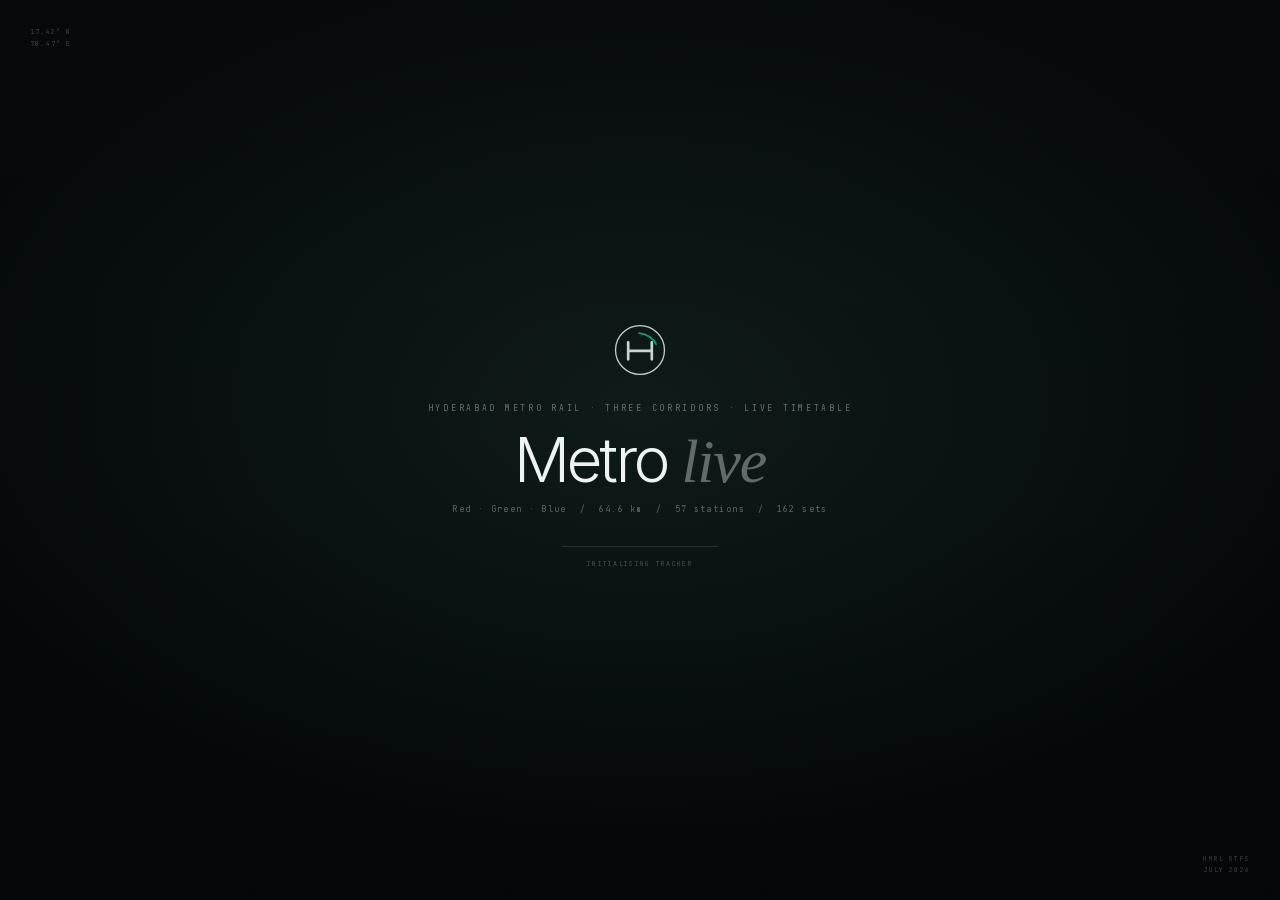
==== index.html @ 0cc7b0ba "Keep the install affordance reachable without beforeinstallprompt Desktop Safari and Firefox never f" ====
<!DOCTYPE html>
<html lang="en" data-line="BLUE">
<head>
<meta charset="UTF-8" />
<meta name="viewport" content="width=device-width, initial-scale=1.0, viewport-fit=cover" />
<title>Hyderabad Metro — Live 3D Network Tracker</title>
<meta name="description" content="A real-time 3D tracker for the whole Hyderabad Metro network — Red, Green and Blue lines — running the official HMRL GTFS timetable over live satellite imagery." />
<meta name="author" content="Abhinav Prabhakar" />
<meta name="keywords" content="Hyderabad Metro, HMRL, metro tracker, live timetable, 3D map, GTFS, Red Line, Green Line, Blue Line, Hyderabad" />
<meta name="robots" content="index,follow,max-image-preview:large" />
<meta name="referrer" content="strict-origin-when-cross-origin" />
<meta name="color-scheme" content="dark" />
<meta name="format-detection" content="telephone=no" />
<meta name="theme-color" id="themeColor" content="#0b1113" />
<meta name="application-name" content="Metro Live" />
<meta name="apple-mobile-web-app-capable" content="yes" />
<meta name="apple-mobile-web-app-status-bar-style" content="black-translucent" />
<meta name="apple-mobile-web-app-title" content="Metro Live" />
<meta name="mobile-web-app-capable" content="yes" />
<meta name="msapplication-TileColor" content="#0b1113" />
<meta name="msapplication-config" content="browserconfig.xml" />

<link rel="canonical" href="https://abhinav-prabhakar.github.io/ProjectMetro/" />
<link rel="manifest" href="manifest.webmanifest" />
<link rel="icon" href="favicon.ico" sizes="any" />
<link rel="icon" type="image/svg+xml" href="assets/icons/favicon.svg" />
<link rel="icon" type="image/png" sizes="32x32" href="assets/icons/favicon-32x32.png" />
<link rel="icon" type="image/png" sizes="16x16" href="assets/icons/favicon-16x16.png" />
<link rel="apple-touch-icon" sizes="180x180" href="assets/icons/apple-touch-icon.png" />
<link rel="mask-icon" href="assets/icons/safari-pinned-tab.svg" color="#0aa06a" />

<!-- Social cards -->
<meta property="og:type" content="website" />
<meta property="og:site_name" content="Metro Live" />
<meta property="og:title" content="Hyderabad Metro — Live 3D Tracker" />
<meta property="og:description" content="All three corridors, every set in service, driven by the official HMRL GTFS timetable over live satellite imagery." />
<meta property="og:url" content="https://abhinav-prabhakar.github.io/ProjectMetro/" />
<meta property="og:image" content="https://abhinav-prabhakar.github.io/ProjectMetro/assets/icons/og-image.jpg" />
<meta property="og:image:type" content="image/jpeg" />
<meta property="og:image:width" content="1200" />
<meta property="og:image:height" content="630" />
<meta property="og:image:alt" content="A Blue Line train on the elevated Hyderabad Metro viaduct, with the caption Metro live." />
<meta property="og:locale" content="en_IN" />
<meta name="twitter:card" content="summary_large_image" />
<meta name="twitter:title" content="Hyderabad Metro — Live 3D Tracker" />
<meta name="twitter:description" content="All three corridors, every set in service, driven by the official HMRL GTFS timetable over live satellite imagery." />
<meta name="twitter:image" content="https://abhinav-prabhakar.github.io/ProjectMetro/assets/icons/og-image.jpg" />
<meta name="twitter:image:alt" content="A Blue Line train on the elevated Hyderabad Metro viaduct, with the caption Metro live." />

<!-- Apple launch screens (portrait + landscape) -->
<link rel="apple-touch-startup-image" href="assets/icons/splash/splash-portrait-1320x2868.jpg" media="(device-width: 440px) and (device-height: 956px) and (-webkit-device-pixel-ratio: 3) and (orientation: portrait)" />
<link rel="apple-touch-startup-image" href="assets/icons/splash/splash-landscape-2868x1320.jpg" media="(device-width: 440px) and (device-height: 956px) and (-webkit-device-pixel-ratio: 3) and (orientation: landscape)" />
<link rel="apple-touch-startup-image" href="assets/icons/splash/splash-portrait-1206x2622.jpg" media="(device-width: 402px) and (device-height: 874px) and (-webkit-device-pixel-ratio: 3) and (orientation: portrait)" />
<link rel="apple-touch-startup-image" href="assets/icons/splash/splash-landscape-2622x1206.jpg" media="(device-width: 402px) and (device-height: 874px) and (-webkit-device-pixel-ratio: 3) and (orientation: landscape)" />
<link rel="apple-touch-startup-image" href="assets/icons/splash/splash-portrait-1290x2796.jpg" media="(device-width: 430px) and (device-height: 932px) and (-webkit-device-pixel-ratio: 3) and (orientation: portrait)" />
<link rel="apple-touch-startup-image" href="assets/icons/splash/splash-landscape-2796x1290.jpg" media="(device-width: 430px) and (device-height: 932px) and (-webkit-device-pixel-ratio: 3) and (orientation: landscape)" />
<link rel="apple-touch-startup-image" href="assets/icons/splash/splash-portrait-1179x2556.jpg" media="(device-width: 393px) and (device-height: 852px) and (-webkit-device-pixel-ratio: 3) and (orientation: portrait)" />
<link rel="apple-touch-startup-image" href="assets/icons/splash/splash-landscape-2556x1179.jpg" media="(device-width: 393px) and (device-height: 852px) and (-webkit-device-pixel-ratio: 3) and (orientation: landscape)" />
<link rel="apple-touch-startup-image" href="assets/icons/splash/splash-portrait-1284x2778.jpg" media="(device-width: 428px) and (device-height: 926px) and (-webkit-device-pixel-ratio: 3) and (orientation: portrait)" />
<link rel="apple-touch-startup-image" href="assets/icons/splash/splash-landscape-2778x1284.jpg" media="(device-width: 428px) and (device-height: 926px) and (-webkit-device-pixel-ratio: 3) and (orientation: landscape)" />
<link rel="apple-touch-startup-image" href="assets/icons/splash/splash-portrait-1170x2532.jpg" media="(device-width: 390px) and (device-height: 844px) and (-webkit-device-pixel-ratio: 3) and (orientation: portrait)" />
<link rel="apple-touch-startup-image" href="assets/icons/splash/splash-landscape-2532x1170.jpg" media="(device-width: 390px) and (device-height: 844px) and (-webkit-device-pixel-ratio: 3) and (orientation: landscape)" />
<link rel="apple-touch-startup-image" href="assets/icons/splash/splash-portrait-1242x2688.jpg" media="(device-width: 414px) and (device-height: 896px) and (-webkit-device-pixel-ratio: 3) and (orientation: portrait)" />
<link rel="apple-touch-startup-image" href="assets/icons/splash/splash-landscape-2688x1242.jpg" media="(device-width: 414px) and (device-height: 896px) and (-webkit-device-pixel-ratio: 3) and (orientation: landscape)" />
<link rel="apple-touch-startup-image" href="assets/icons/splash/splash-portrait-1125x2436.jpg" media="(device-width: 375px) and (device-height: 812px) and (-webkit-device-pixel-ratio: 3) and (orientation: portrait)" />
<link rel="apple-touch-startup-image" href="assets/icons/splash/splash-landscape-2436x1125.jpg" media="(device-width: 375px) and (device-height: 812px) and (-webkit-device-pixel-ratio: 3) and (orientation: landscape)" />
<link rel="apple-touch-startup-image" href="assets/icons/splash/splash-portrait-828x1792.jpg" media="(device-width: 414px) and (device-height: 896px) and (-webkit-device-pixel-ratio: 2) and (orientation: portrait)" />
<link rel="apple-touch-startup-image" href="assets/icons/splash/splash-landscape-1792x828.jpg" media="(device-width: 414px) and (device-height: 896px) and (-webkit-device-pixel-ratio: 2) and (orientation: landscape)" />
<link rel="apple-touch-startup-image" href="assets/icons/splash/splash-portrait-750x1334.jpg" media="(device-width: 375px) and (device-height: 667px) and (-webkit-device-pixel-ratio: 2) and (orientation: portrait)" />
<link rel="apple-touch-startup-image" href="assets/icons/splash/splash-landscape-1334x750.jpg" media="(device-width: 375px) and (device-height: 667px) and (-webkit-device-pixel-ratio: 2) and (orientation: landscape)" />
<link rel="apple-touch-startup-image" href="assets/icons/splash/splash-portrait-2048x2732.jpg" media="(device-width: 1024px) and (device-height: 1366px) and (-webkit-device-pixel-ratio: 2) and (orientation: portrait)" />
<link rel="apple-touch-startup-image" href="assets/icons/splash/splash-landscape-2732x2048.jpg" media="(device-width: 1024px) and (device-height: 1366px) and (-webkit-device-pixel-ratio: 2) and (orientation: landscape)" />
<link rel="apple-touch-startup-image" href="assets/icons/splash/splash-portrait-1668x2388.jpg" media="(device-width: 834px) and (device-height: 1194px) and (-webkit-device-pixel-ratio: 2) and (orientation: portrait)" />
<link rel="apple-touch-startup-image" href="assets/icons/splash/splash-landscape-2388x1668.jpg" media="(device-width: 834px) and (device-height: 1194px) and (-webkit-device-pixel-ratio: 2) and (orientation: landscape)" />
<link rel="apple-touch-startup-image" href="assets/icons/splash/splash-portrait-1640x2360.jpg" media="(device-width: 820px) and (device-height: 1180px) and (-webkit-device-pixel-ratio: 2) and (orientation: portrait)" />
<link rel="apple-touch-startup-image" href="assets/icons/splash/splash-landscape-2360x1640.jpg" media="(device-width: 820px) and (device-height: 1180px) and (-webkit-device-pixel-ratio: 2) and (orientation: landscape)" />
<link rel="apple-touch-startup-image" href="assets/icons/splash/splash-portrait-1620x2160.jpg" media="(device-width: 810px) and (device-height: 1080px) and (-webkit-device-pixel-ratio: 2) and (orientation: portrait)" />
<link rel="apple-touch-startup-image" href="assets/icons/splash/splash-landscape-2160x1620.jpg" media="(device-width: 810px) and (device-height: 1080px) and (-webkit-device-pixel-ratio: 2) and (orientation: landscape)" />
<link rel="apple-touch-startup-image" href="assets/icons/splash/splash-portrait-1536x2048.jpg" media="(device-width: 768px) and (device-height: 1024px) and (-webkit-device-pixel-ratio: 2) and (orientation: portrait)" />
<link rel="apple-touch-startup-image" href="assets/icons/splash/splash-landscape-2048x1536.jpg" media="(device-width: 768px) and (device-height: 1024px) and (-webkit-device-pixel-ratio: 2) and (orientation: landscape)" />
<link rel="apple-touch-startup-image" href="assets/icons/splash/splash-portrait-1488x2266.jpg" media="(device-width: 744px) and (device-height: 1133px) and (-webkit-device-pixel-ratio: 2) and (orientation: portrait)" />
<link rel="apple-touch-startup-image" href="assets/icons/splash/splash-landscape-2266x1488.jpg" media="(device-width: 744px) and (device-height: 1133px) and (-webkit-device-pixel-ratio: 2) and (orientation: landscape)" />

<!-- Performance: tiles and fonts are the critical path -->
<link rel="preconnect" href="https://server.arcgisonline.com" crossorigin />
<link rel="preconnect" href="https://tiles.openfreemap.org" crossorigin />
<link rel="dns-prefetch" href="https://server.arcgisonline.com" />
<link rel="dns-prefetch" href="https://tiles.openfreemap.org" />
<link rel="preload" href="assets/fonts/Inter-400.woff2" as="font" type="font/woff2" crossorigin />
<link rel="preload" href="assets/fonts/JetBrainsMono-400.woff2" as="font" type="font/woff2" crossorigin />
<link rel="modulepreload" href="js/main.js?v=20261105l" />

<script type="application/ld+json">
{
  "@context": "https://schema.org",
  "@type": "WebApplication",
  "name": "Hyderabad Metro — Live 3D Tracker",
  "alternateName": "Metro Live",
  "url": "https://abhinav-prabhakar.github.io/ProjectMetro/",
  "description": "A real-time 3D tracker for the whole Hyderabad Metro network, driven by the official HMRL GTFS timetable.",
  "applicationCategory": "TravelApplication",
  "operatingSystem": "Any",
  "browserRequirements": "Requires JavaScript and WebGL",
  "isAccessibleForFree": true,
  "offers": { "@type": "Offer", "price": "0", "priceCurrency": "INR" },
  "author": {
    "@type": "Person",
    "name": "Abhinav Prabhakar",
    "url": "https://github.com/Abhinav-Prabhakar"
  },
  "image": "https://abhinav-prabhakar.github.io/ProjectMetro/assets/icons/og-image.jpg",
  "screenshot": "https://abhinav-prabhakar.github.io/ProjectMetro/assets/icons/screenshot-wide.jpg"
}
</script>

<link rel="stylesheet" href="vendor/maplibre-gl.css" />
<link rel="stylesheet" href="css/style.css?v=20261105l" />
<script type="importmap">
{ "imports": { "three": "./vendor/three.module.js" } }
</script>
<script>
  // Headless / background-tab testing aid: Chrome throttles requestAnimationFrame
  // when the window is occluded. `?raf` lets the renderer run anyway.
  if (new URLSearchParams(location.search).has('raf')) {
    window.requestAnimationFrame = (cb) => window.setTimeout(() => cb(performance.now()), 16);
    window.cancelAnimationFrame = (id) => window.clearTimeout(id);
  }
</script>
<script src="vendor/maplibre-gl.js"></script>
</head>
<body>

<noscript>
  <div class="noscript">
    <img src="assets/icons/favicon.svg" alt="" width="44" height="44" />
    <h1>JavaScript is required.</h1>
    <p>The Hyderabad Metro tracker is a live WebGL scene. Enable JavaScript, then reload to watch the published timetable run.</p>
  </div>
</noscript>

<div id="intro" class="intro">
  <div class="intro-inner">
    <div class="intro-mark">
      <svg viewBox="0 0 64 64" aria-hidden="true">
        <circle cx="32" cy="32" r="29" fill="none" stroke="currentColor" stroke-width="1.5"/>
        <path d="M18 23v20M46 23v20M18 33h28" fill="none" stroke="currentColor" stroke-width="3.2" stroke-linecap="round"/>
        <path d="M31 12c9 1 17 6 20 13" fill="none" stroke="#0aa06a" stroke-width="2.2" stroke-linecap="round"/>
      </svg>
    </div>
    <div class="intro-eyebrow">HYDERABAD METRO RAIL · THREE CORRIDORS · LIVE TIMETABLE</div>
    <h1>Metro<span class="thin"> live</span></h1>
    <div class="intro-sub">Red · Green · Blue &nbsp;/&nbsp; 64.6 km &nbsp;/&nbsp; 57 stations &nbsp;/&nbsp; 162 sets</div>
    <div class="intro-load"><span id="loadBar"></span></div>
    <div class="intro-status" id="loadStatus">INITIALISING TRACKER</div>
  </div>
  <div class="intro-corner tl">17.42° N<br/>78.47° E</div>
  <div class="intro-corner br">HMRL GTFS<br/>JULY 2026</div>
</div>

<div id="stage" class="stage">
  <div id="map" class="map"></div>
  <div class="grade"></div>
  <div class="grade grade-night"></div>
  <div class="vignette"></div>
  <div class="vignette vignette-night"></div>
  <div class="grain"></div>

  <header class="topbar">
    <div class="brand">
      <svg class="brand-mark" viewBox="0 0 64 64" aria-hidden="true">
        <circle cx="32" cy="32" r="29" fill="none" stroke="currentColor" stroke-width="1.4"/>
        <path d="M18 23v20M46 23v20M18 33h28" fill="none" stroke="currentColor" stroke-width="3" stroke-linecap="round"/>
        <path d="M31 12c9 1 17 6 20 13" fill="none" stroke="#0aa06a" stroke-width="2" stroke-linecap="round"/>
      </svg>
      <div class="brand-type">
        <div class="brand-name">HYDERABAD METRO</div>
        <div class="brand-sub">NETWORK <span>/</span> LIVE TIMETABLE <span>/</span> 3D</div>
      </div>
    </div>

    <div class="top-mid">
      <span class="live-dot"></span>
      <span>IN SERVICE</span>
      <span class="sep"></span>
      <span id="serviceLabel">WEEKDAY</span>
      <span class="sep"></span>
      <span id="clock" class="mono">00:00:00 IST</span>
    </div>

    <div class="top-right">
      <div class="weather">
        <div class="weather-temp">31°</div>
        <div class="weather-meta">HYDERABAD<br/><span>HAZE · SE 9 KM/H</span></div>
      </div>
      <button class="icon-btn" id="installBtn" aria-label="Install Metro Live" title="Install app" hidden>
        <svg viewBox="0 0 24 24"><path d="M12 3.5v9.6M8.4 9.9 12 13.5l3.6-3.6" fill="none" stroke="currentColor" stroke-width="1.5" stroke-linecap="round" stroke-linejoin="round"/><path d="M5 15.4v3.1c0 .9.7 1.6 1.6 1.6h10.8c.9 0 1.6-.7 1.6-1.6v-3.1" fill="none" stroke="currentColor" stroke-width="1.5" stroke-linecap="round"/></svg>
      </button>
      <button class="icon-btn mode" id="nightBtn" aria-label="Toggle night mode" aria-pressed="false" title="Day / night (N)">
        <svg class="ic-sun" viewBox="0 0 24 24"><circle cx="12" cy="12" r="4.2" fill="none" stroke="currentColor" stroke-width="1.5"/><path d="M12 2.6v2.2M12 19.2v2.2M2.6 12h2.2M19.2 12h2.2M5.4 5.4l1.6 1.6M17 17l1.6 1.6M18.6 5.4L17 7M7 17l-1.6 1.6" stroke="currentColor" stroke-width="1.5" stroke-linecap="round"/></svg>
        <svg class="ic-moon" viewBox="0 0 24 24"><path d="M20 14.6A8.2 8.2 0 0 1 9.4 4a8.5 8.5 0 1 0 10.6 10.6z" fill="none" stroke="currentColor" stroke-width="1.5" stroke-linejoin="round"/></svg>
      </button>
      <button class="icon-btn" id="infoBtn" aria-label="About this tracker" title="About this tracker">
        <svg viewBox="0 0 24 24"><circle cx="12" cy="12" r="8.5" fill="none" stroke="currentColor" stroke-width="1.4"/><path d="M12 10.5V17M12 7.4v.2" stroke="currentColor" stroke-width="1.7" stroke-linecap="round"/></svg>
      </button>
    </div>
  </header>

  <div class="line-switch glass" id="lineSwitch" role="group" aria-label="Choose line">
    <button data-line="RED"><i style="--c:#E31E24"></i>RED</button>
    <button data-line="GREEN"><i style="--c:#009846"></i>GREEN</button>
    <button data-line="BLUE" class="active"><i style="--c:#007ABB"></i>BLUE</button>
  </div>

  <aside class="journey glass">
    <div class="card-head">
      <span class="card-kicker">NEXT STATION</span>
      <span class="card-tag"><i></i>IN SERVICE</span>
    </div>

    <div class="next-row">
      <div class="next-seq" id="nextSeq">02 / 23</div>
      <div class="next-main">
        <h2 id="nextName">Uppal</h2>
        <div class="next-meta" id="nextMeta">TOWARDS RAIDURG</div>
      </div>
    </div>

    <div class="eta-row">
      <div class="eta-block">
        <span class="eta-num" id="etaVal">01:24</span>
        <span class="eta-lab">ARRIVAL ETA</span>
      </div>
      <div class="eta-block right">
        <span class="eta-num" id="distVal">1.03</span>
        <span class="eta-lab">KM TO GO</span>
      </div>
    </div>

    <div class="route-progress">
      <div class="progress"><div class="progress-fill" id="progressFill"></div><div class="progress-dot" id="progressDot"></div></div>
      <div class="progress-labels"><span id="prevName">Nagole</span><span id="nextLabel">Uppal</span></div>
    </div>

    <div class="upcoming">
      <div class="up-head"><span>UPCOMING</span><span>ETA</span></div>
      <ul id="upcomingList"></ul>
    </div>
  </aside>

  <section class="telemetry glass">
    <div class="card-head">
      <span class="card-kicker">TELEMETRY</span>
      <span class="card-tag mono" id="runTag">BLUE · D–M–D</span>
    </div>

    <div class="speed-row">
      <div class="speed-block">
        <span class="speed-num" id="speedVal">0</span>
        <span class="speed-unit">KM/H</span>
      </div>
      <div class="accel-block">
        <span id="accelVal">+0.00</span>
        <small>M/S² LONG.</small>
      </div>
    </div>

    <div class="accel-track"><div class="accel-fill" id="accelFill"></div><div class="accel-zero"></div></div>

    <div class="metrics">
      <div class="metric"><span>LATERAL</span><b id="latVal">0.00<em>g</em></b></div>
      <div class="metric"><span>CURVE</span><b id="curveVal">STRAIGHT</b></div>
      <div class="metric"><span>GRADE</span><b id="gradeVal">0.0<em>%</em></b></div>
      <div class="metric"><span>TRACTION</span><b id="tractionVal">0<em>%</em></b></div>
      <div class="metric"><span>DOORS</span><b id="doorsVal">CLOSED</b></div>
      <div class="metric"><span>LOAD</span><b id="loadVal">0<em>%</em></b></div>
      <div class="metric"><span>STATUS</span><b id="delayVal">ON TIME</b></div>
      <div class="metric"><span>ODOMETER</span><b id="odoVal">0.00<em>km</em></b></div>
    </div>

    <div class="run-row">
      <span id="runState">DWELL · DOORS OPEN</span>
      <span class="run-speed">LIMIT 80 <em>KM/H</em></span>
    </div>
  </section>

  <div class="hint" id="hint">DRAG&nbsp; ORBIT &nbsp;·&nbsp; SCROLL&nbsp; ZOOM &nbsp;·&nbsp; N&nbsp; NIGHT &nbsp;·&nbsp; L&nbsp; LINE &nbsp;·&nbsp; SPACE&nbsp; PAUSE &nbsp;·&nbsp; H&nbsp; HIDE UI</div>

  <nav class="dock glass">
    <div class="train-select" id="trainSelect">
      <button class="train-select-btn" id="trainSelectBtn" aria-haspopup="listbox" aria-expanded="false" aria-controls="trainSelectMenu">
        <span class="ts-dot" id="tsDot" aria-hidden="true"></span>
        <span class="ts-label">
          <span class="ts-id" id="tsId">SELECT SET</span>
          <span class="ts-sub" id="tsSub">NEAREST</span>
        </span>
        <svg class="ts-chev" viewBox="0 0 24 24" aria-hidden="true"><path d="M7 10l5 5 5-5" fill="none" stroke="currentColor" stroke-width="1.6" stroke-linecap="round" stroke-linejoin="round"/></svg>
      </button>
      <div class="train-select-menu" id="trainSelectMenu" role="listbox" aria-label="Choose a train" hidden>
        <ul id="trainSelectList"></ul>
      </div>
    </div>
    <div class="dock-div"></div>
    <button class="dock-btn primary" id="playBtn" aria-label="Pause">
      <svg class="ic-pause" viewBox="0 0 24 24"><rect x="6" y="5" width="4" height="14" rx="1" fill="currentColor"/><rect x="14" y="5" width="4" height="14" rx="1" fill="currentColor"/></svg>
      <svg class="ic-play" viewBox="0 0 24 24"><path d="M8 5.5v13l11-6.5z" fill="currentColor"/></svg>
    </button>
    <div class="dock-div"></div>
    <button class="dock-btn" id="resetCam" aria-label="Recenter camera" title="Recenter camera (R)">
      <svg viewBox="0 0 24 24"><path d="M12 3.5l2.2 4.5 4.9.7-3.5 3.4.8 4.9-4.4-2.3-4.4 2.3.8-4.9L4.9 8.7l4.9-.7z" fill="none" stroke="currentColor" stroke-width="1.3" stroke-linejoin="round"/></svg>
    </button>
  </nav>

  <footer class="footer">
    <span>HYDERABAD METRO · RED / GREEN / BLUE · 64.6 KM · 57 STATIONS</span>
    <span class="footer-mid">IMAGERY © ESRI, MAXAR, EARTHSTAR GEOGRAPHICS · DATA © OPENSTREETMAP · TILES OPENFREEMAP · TIMETABLE © HMRL</span>
    <span id="mapStatus">SATELLITE / 3D</span>
  </footer>

  <div class="stats mono" id="stats"></div>
  <div class="train-count mono" id="trainCount"></div>

  <div class="net-banner mono" id="netBanner" role="status" aria-live="polite" hidden><i></i>OFFLINE · TIMETABLE STILL RUNNING · IMAGERY PAUSED</div>
  <button class="update-toast mono" id="updateToast" type="button" hidden>NEW BUILD READY · TAP TO RELOAD</button>
</div>

<div class="install-sheet glass" id="installSheet" role="dialog" aria-modal="true" aria-labelledby="installTitle" hidden>
  <button class="notes-close" id="installClose" aria-label="Close">×</button>
  <div class="card-kicker">INSTALL · METRO LIVE</div>
  <h2 id="installTitle">Keep the network<br/>one tap away.</h2>
  <p id="installLead">Run the tracker full-screen, straight from your home screen or dock. The app shell and the last timetable are cached, so it opens instantly and keeps running if the signal drops.</p>
  <ol class="install-steps" id="installSteps">
    <li data-platform="ios"><b>iPhone / iPad</b><span>Open in Safari, tap <em>Share</em>, then <em>Add to Home Screen</em>.</span></li>
    <li data-platform="android"><b>Android</b><span>Open the browser menu, then <em>Install app</em> or <em>Add to Home screen</em>.</span></li>
    <li data-platform="desktop"><b>Desktop</b><span>Use the install icon in the address bar, or <em>Menu → Install Metro Live</em>.</span></li>
  </ol>
  <div class="install-note mono">NO STORE · NO ACCOUNT · WORKS OFFLINE</div>
</div>

<div class="notes glass" id="notes">
  <button class="notes-close" id="notesClose" aria-label="Close">×</button>
  <div class="card-kicker">HYDERABAD METRO / NOTES</div>
  <h2>Network live<br/>tracker</h2>
  <p>A real-time 3D reconstruction of all three Hyderabad Metro corridors, drawn over satellite imagery and driven by the official HMRL GTFS timetable. Every scheduled set is simulated; the camera can follow any of them.</p>
  <dl>
    <div><dt>Lines</dt><dd>Red · Green · Blue</dd></div>
    <div><dt>Network</dt><dd>64.6 km · 57 stations</dd></div>
    <div><dt>Sets</dt><dd>162 blocks · 2,820 trips</dd></div>
    <div><dt>Formation</dt><dd>D–M–D · 3 cars</dd></div>
    <div><dt>Gauge</dt><dd>1,435 mm</dd></div>
    <div><dt>Power</dt><dd>25 kV AC OHE</dd></div>
    <div><dt>Max speed</dt><dd>80 km/h</dd></div>
    <div><dt>Accel / brake</dt><dd>0.95 / 1.05 m/s²</dd></div>
    <div><dt>Install</dt><dd id="installState">Add to home screen</dd></div>
  </dl>
  <p class="notes-small">Timetable and station data © Hyderabad Metro Rail Ltd., July 2026 GTFS (Open Data Telangana). Satellite imagery © Esri, Maxar, Earthstar Geographics. 3D buildings © OpenFreeMap / OpenStreetMap contributors. An independent visual study, not an operational feed.</p>
</div>

<script type="module" src="js/main.js?v=20261105l"></script>
</body>
</html>
---- vendor/maplibre-gl.css ----
.maplibregl-map{font:12px/20px Helvetica Neue,Arial,Helvetica,sans-serif;overflow:hidden;position:relative;-webkit-tap-highlight-color:rgb(0 0 0/0)}.maplibregl-canvas{left:0;position:absolute;top:0}.maplibregl-map:fullscreen{height:100%;width:100%}.maplibregl-ctrl-group button.maplibregl-ctrl-compass{touch-action:none}.maplibregl-canvas-container.maplibregl-interactive,.maplibregl-ctrl-group button.maplibregl-ctrl-compass{cursor:grab;-webkit-user-select:none;-moz-user-select:none;user-select:none}.maplibregl-canvas-container.maplibregl-interactive.maplibregl-track-pointer{cursor:pointer}.maplibregl-canvas-container.maplibregl-interactive:active,.maplibregl-ctrl-group button.maplibregl-ctrl-compass:active{cursor:grabbing}.maplibregl-canvas-container.maplibregl-touch-zoom-rotate,.maplibregl-canvas-container.maplibregl-touch-zoom-rotate .maplibregl-canvas{touch-action:pan-x pan-y}.maplibregl-canvas-container.maplibregl-touch-drag-pan,.maplibregl-canvas-container.maplibregl-touch-drag-pan .maplibregl-canvas{touch-action:pinch-zoom}.maplibregl-canvas-container.maplibregl-touch-zoom-rotate.maplibregl-touch-drag-pan,.maplibregl-canvas-container.maplibregl-touch-zoom-rotate.maplibregl-touch-drag-pan .maplibregl-canvas{touch-action:none}.maplibregl-canvas-container.maplibregl-touch-drag-pan.maplibregl-cooperative-gestures,.maplibregl-canvas-container.maplibregl-touch-drag-pan.maplibregl-cooperative-gestures .maplibregl-canvas{touch-action:pan-x pan-y}.maplibregl-ctrl-bottom-left,.maplibregl-ctrl-bottom-right,.maplibregl-ctrl-top-left,.maplibregl-ctrl-top-right{pointer-events:none;position:absolute;z-index:2}.maplibregl-ctrl-top-left{left:0;top:0}.maplibregl-ctrl-top-right{right:0;top:0}.maplibregl-ctrl-bottom-left{bottom:0;left:0}.maplibregl-ctrl-bottom-right{bottom:0;right:0}.maplibregl-ctrl{clear:both;pointer-events:auto;transform:translate(0)}.maplibregl-ctrl-top-left .maplibregl-ctrl{float:left;margin:10px 0 0 10px}.maplibregl-ctrl-top-right .maplibregl-ctrl{float:right;margin:10px 10px 0 0}.maplibregl-ctrl-bottom-left .maplibregl-ctrl{float:left;margin:0 0 10px 10px}.maplibregl-ctrl-bottom-right .maplibregl-ctrl{float:right;margin:0 10px 10px 0}.maplibregl-ctrl-group{background:#fff;border-radius:4px}.maplibregl-ctrl-group:not(:empty){box-shadow:0 0 0 2px rgba(0,0,0,.1)}@media (forced-colors:active){.maplibregl-ctrl-group:not(:empty){box-shadow:0 0 0 2px ButtonText}}.maplibregl-ctrl-group button{background-color:transparent;border:0;box-sizing:border-box;cursor:pointer;display:block;height:29px;outline:none;padding:0;width:29px}.maplibregl-ctrl-group button+button{border-top:1px solid #ddd}.maplibregl-ctrl button .maplibregl-ctrl-icon{background-position:50%;background-repeat:no-repeat;display:block;height:100%;width:100%}@media (forced-colors:active){.maplibregl-ctrl-icon{background-color:transparent}.maplibregl-ctrl-group button+button{border-top:1px solid ButtonText}}.maplibregl-ctrl button::-moz-focus-inner{border:0;padding:0}.maplibregl-ctrl-attrib-button:focus,.maplibregl-ctrl-group button:focus{box-shadow:0 0 2px 2px #0096ff}.maplibregl-ctrl button:disabled{cursor:not-allowed}.maplibregl-ctrl button:disabled .maplibregl-ctrl-icon{opacity:.25}.maplibregl-ctrl button:not(:disabled):hover{background-color:rgb(0 0 0/5%)}.maplibregl-ctrl-group button:focus:focus-visible{box-shadow:0 0 2px 2px #0096ff}.maplibregl-ctrl-group button:focus:not(:focus-visible){box-shadow:none}.maplibregl-ctrl-group button:focus:first-child{border-radius:4px 4px 0 0}.maplibregl-ctrl-group button:focus:last-child{border-radius:0 0 4px 4px}.maplibregl-ctrl-group button:focus:only-child{border-radius:inherit}.maplibregl-ctrl button.maplibregl-ctrl-zoom-out .maplibregl-ctrl-icon{background-image:url("data:image/svg+xml;charset=utf-8,%3Csvg xmlns='http://www.w3.org/2000/svg' width='29' height='29' fill='%23333' viewBox='0 0 29 29'%3E%3Cpath d='M10 13c-.75 0-1.5.75-1.5 1.5S9.25 16 10 16h9c.75 0 1.5-.75 1.5-1.5S19.75 13 19 13z'/%3E%3C/svg%3E")}.maplibregl-ctrl button.maplibregl-ctrl-zoom-in .maplibregl-ctrl-icon{background-image:url("data:image/svg+xml;charset=utf-8,%3Csvg xmlns='http://www.w3.org/2000/svg' width='29' height='29' fill='%23333' viewBox='0 0 29 29'%3E%3Cpath d='M14.5 8.5c-.75 0-1.5.75-1.5 1.5v3h-3c-.75 0-1.5.75-1.5 1.5S9.25 16 10 16h3v3c0 .75.75 1.5 1.5 1.5S16 19.75 16 19v-3h3c.75 0 1.5-.75 1.5-1.5S19.75 13 19 13h-3v-3c0-.75-.75-1.5-1.5-1.5'/%3E%3C/svg%3E")}@media (forced-colors:active){.maplibregl-ctrl button.maplibregl-ctrl-zoom-out .maplibregl-ctrl-icon{background-image:url("data:image/svg+xml;charset=utf-8,%3Csvg xmlns='http://www.w3.org/2000/svg' width='29' height='29' fill='%23fff' viewBox='0 0 29 29'%3E%3Cpath d='M10 13c-.75 0-1.5.75-1.5 1.5S9.25 16 10 16h9c.75 0 1.5-.75 1.5-1.5S19.75 13 19 13z'/%3E%3C/svg%3E")}.maplibregl-ctrl button.maplibregl-ctrl-zoom-in .maplibregl-ctrl-icon{background-image:url("data:image/svg+xml;charset=utf-8,%3Csvg xmlns='http://www.w3.org/2000/svg' width='29' height='29' fill='%23fff' viewBox='0 0 29 29'%3E%3Cpath d='M14.5 8.5c-.75 0-1.5.75-1.5 1.5v3h-3c-.75 0-1.5.75-1.5 1.5S9.25 16 10 16h3v3c0 .75.75 1.5 1.5 1.5S16 19.75 16 19v-3h3c.75 0 1.5-.75 1.5-1.5S19.75 13 19 13h-3v-3c0-.75-.75-1.5-1.5-1.5'/%3E%3C/svg%3E")}}@media (forced-colors:active) and (prefers-color-scheme:light){.maplibregl-ctrl button.maplibregl-ctrl-zoom-out .maplibregl-ctrl-icon{background-image:url("data:image/svg+xml;charset=utf-8,%3Csvg xmlns='http://www.w3.org/2000/svg' width='29' height='29' viewBox='0 0 29 29'%3E%3Cpath d='M10 13c-.75 0-1.5.75-1.5 1.5S9.25 16 10 16h9c.75 0 1.5-.75 1.5-1.5S19.75 13 19 13z'/%3E%3C/svg%3E")}.maplibregl-ctrl button.maplibregl-ctrl-zoom-in .maplibregl-ctrl-icon{background-image:url("data:image/svg+xml;charset=utf-8,%3Csvg xmlns='http://www.w3.org/2000/svg' width='29' height='29' viewBox='0 0 29 29'%3E%3Cpath d='M14.5 8.5c-.75 0-1.5.75-1.5 1.5v3h-3c-.75 0-1.5.75-1.5 1.5S9.25 16 10 16h3v3c0 .75.75 1.5 1.5 1.5S16 19.75 16 19v-3h3c.75 0 1.5-.75 1.5-1.5S19.75 13 19 13h-3v-3c0-.75-.75-1.5-1.5-1.5'/%3E%3C/svg%3E")}}.maplibregl-ctrl button.maplibregl-ctrl-fullscreen .maplibregl-ctrl-icon{background-image:url("data:image/svg+xml;charset=utf-8,%3Csvg xmlns='http://www.w3.org/2000/svg' width='29' height='29' fill='%23333' viewBox='0 0 29 29'%3E%3Cpath d='M24 16v5.5c0 1.75-.75 2.5-2.5 2.5H16v-1l3-1.5-4-5.5 1-1 5.5 4 1.5-3zM6 16l1.5 3 5.5-4 1 1-4 5.5 3 1.5v1H7.5C5.75 24 5 23.25 5 21.5V16zm7-11v1l-3 1.5 4 5.5-1 1-5.5-4L6 13H5V7.5C5 5.75 5.75 5 7.5 5zm11 2.5c0-1.75-.75-2.5-2.5-2.5H16v1l3 1.5-4 5.5 1 1 5.5-4 1.5 3h1z'/%3E%3C/svg%3E")}.maplibregl-ctrl button.maplibregl-ctrl-shrink .maplibregl-ctrl-icon{background-image:url("data:image/svg+xml;charset=utf-8,%3Csvg xmlns='http://www.w3.org/2000/svg' width='29' height='29' viewBox='0 0 29 29'%3E%3Cpath d='M18.5 16c-1.75 0-2.5.75-2.5 2.5V24h1l1.5-3 5.5 4 1-1-4-5.5 3-1.5v-1zM13 18.5c0-1.75-.75-2.5-2.5-2.5H5v1l3 1.5L4 24l1 1 5.5-4 1.5 3h1zm3-8c0 1.75.75 2.5 2.5 2.5H24v-1l-3-1.5L25 5l-1-1-5.5 4L17 5h-1zM10.5 13c1.75 0 2.5-.75 2.5-2.5V5h-1l-1.5 3L5 4 4 5l4 5.5L5 12v1z'/%3E%3C/svg%3E")}@media (forced-colors:active){.maplibregl-ctrl button.maplibregl-ctrl-fullscreen .maplibregl-ctrl-icon{background-image:url("data:image/svg+xml;charset=utf-8,%3Csvg xmlns='http://www.w3.org/2000/svg' width='29' height='29' fill='%23fff' viewBox='0 0 29 29'%3E%3Cpath d='M24 16v5.5c0 1.75-.75 2.5-2.5 2.5H16v-1l3-1.5-4-5.5 1-1 5.5 4 1.5-3zM6 16l1.5 3 5.5-4 1 1-4 5.5 3 1.5v1H7.5C5.75 24 5 23.25 5 21.5V16zm7-11v1l-3 1.5 4 5.5-1 1-5.5-4L6 13H5V7.5C5 5.75 5.75 5 7.5 5zm11 2.5c0-1.75-.75-2.5-2.5-2.5H16v1l3 1.5-4 5.5 1 1 5.5-4 1.5 3h1z'/%3E%3C/svg%3E")}.maplibregl-ctrl button.maplibregl-ctrl-shrink .maplibregl-ctrl-icon{background-image:url("data:image/svg+xml;charset=utf-8,%3Csvg xmlns='http://www.w3.org/2000/svg' width='29' height='29' fill='%23fff' viewBox='0 0 29 29'%3E%3Cpath d='M18.5 16c-1.75 0-2.5.75-2.5 2.5V24h1l1.5-3 5.5 4 1-1-4-5.5 3-1.5v-1zM13 18.5c0-1.75-.75-2.5-2.5-2.5H5v1l3 1.5L4 24l1 1 5.5-4 1.5 3h1zm3-8c0 1.75.75 2.5 2.5 2.5H24v-1l-3-1.5L25 5l-1-1-5.5 4L17 5h-1zM10.5 13c1.75 0 2.5-.75 2.5-2.5V5h-1l-1.5 3L5 4 4 5l4 5.5L5 12v1z'/%3E%3C/svg%3E")}}@media (forced-colors:active) and (prefers-color-scheme:light){.maplibregl-ctrl button.maplibregl-ctrl-fullscreen .maplibregl-ctrl-icon{background-image:url("data:image/svg+xml;charset=utf-8,%3Csvg xmlns='http://www.w3.org/2000/svg' width='29' height='29' viewBox='0 0 29 29'%3E%3Cpath d='M24 16v5.5c0 1.75-.75 2.5-2.5 2.5H16v-1l3-1.5-4-5.5 1-1 5.5 4 1.5-3zM6 16l1.5 3 5.5-4 1 1-4 5.5 3 1.5v1H7.5C5.75 24 5 23.25 5 21.5V16zm7-11v1l-3 1.5 4 5.5-1 1-5.5-4L6 13H5V7.5C5 5.75 5.75 5 7.5 5zm11 2.5c0-1.75-.75-2.5-2.5-2.5H16v1l3 1.5-4 5.5 1 1 5.5-4 1.5 3h1z'/%3E%3C/svg%3E")}.maplibregl-ctrl button.maplibregl-ctrl-shrink .maplibregl-ctrl-icon{background-image:url("data:image/svg+xml;charset=utf-8,%3Csvg xmlns='http://www.w3.org/2000/svg' width='29' height='29' viewBox='0 0 29 29'%3E%3Cpath d='M18.5 16c-1.75 0-2.5.75-2.5 2.5V24h1l1.5-3 5.5 4 1-1-4-5.5 3-1.5v-1zM13 18.5c0-1.75-.75-2.5-2.5-2.5H5v1l3 1.5L4 24l1 1 5.5-4 1.5 3h1zm3-8c0 1.75.75 2.5 2.5 2.5H24v-1l-3-1.5L25 5l-1-1-5.5 4L17 5h-1zM10.5 13c1.75 0 2.5-.75 2.5-2.5V5h-1l-1.5 3L5 4 4 5l4 5.5L5 12v1z'/%3E%3C/svg%3E")}}.maplibregl-ctrl button.maplibregl-ctrl-compass .maplibregl-ctrl-icon{background-image:url("data:image/svg+xml;charset=utf-8,%3Csvg xmlns='http://www.w3.org/2000/svg' width='29' height='29' fill='%23333' viewBox='0 0 29 29'%3E%3Cpath d='m10.5 14 4-8 4 8z'/%3E%3Cpath fill='%23ccc' d='m10.5 16 4 8 4-8z'/%3E%3C/svg%3E")}@media (forced-colors:active){.maplibregl-ctrl button.maplibregl-ctrl-compass .maplibregl-ctrl-icon{background-image:url("data:image/svg+xml;charset=utf-8,%3Csvg xmlns='http://www.w3.org/2000/svg' width='29' height='29' fill='%23fff' viewBox='0 0 29 29'%3E%3Cpath d='m10.5 14 4-8 4 8z'/%3E%3Cpath fill='%23ccc' d='m10.5 16 4 8 4-8z'/%3E%3C/svg%3E")}}@media (forced-colors:active) and (prefers-color-scheme:light){.maplibregl-ctrl button.maplibregl-ctrl-compass .maplibregl-ctrl-icon{background-image:url("data:image/svg+xml;charset=utf-8,%3Csvg xmlns='http://www.w3.org/2000/svg' width='29' height='29' viewBox='0 0 29 29'%3E%3Cpath d='m10.5 14 4-8 4 8z'/%3E%3Cpath fill='%23ccc' d='m10.5 16 4 8 4-8z'/%3E%3C/svg%3E")}}.maplibregl-ctrl button.maplibregl-ctrl-terrain .maplibregl-ctrl-icon{background-image:url("data:image/svg+xml;charset=utf-8,%3Csvg xmlns='http://www.w3.org/2000/svg' width='22' height='22' fill='%23333' viewBox='0 0 22 22'%3E%3Cpath d='m1.754 13.406 4.453-4.851 3.09 3.09 3.281 3.277.969-.969-3.309-3.312 3.844-4.121 6.148 6.886h1.082v-.855l-7.207-8.07-4.84 5.187L6.169 6.57l-5.48 5.965v.871ZM.688 16.844h20.625v1.375H.688Zm0 0'/%3E%3C/svg%3E")}.maplibregl-ctrl button.maplibregl-ctrl-terrain-enabled .maplibregl-ctrl-icon{background-image:url("data:image/svg+xml;charset=utf-8,%3Csvg xmlns='http://www.w3.org/2000/svg' width='22' height='22' fill='%2333b5e5' viewBox='0 0 22 22'%3E%3Cpath d='m1.754 13.406 4.453-4.851 3.09 3.09 3.281 3.277.969-.969-3.309-3.312 3.844-4.121 6.148 6.886h1.082v-.855l-7.207-8.07-4.84 5.187L6.169 6.57l-5.48 5.965v.871ZM.688 16.844h20.625v1.375H.688Zm0 0'/%3E%3C/svg%3E")}.maplibregl-ctrl button.maplibregl-ctrl-geolocate .maplibregl-ctrl-icon{background-image:url("data:image/svg+xml;charset=utf-8,%3Csvg xmlns='http://www.w3.org/2000/svg' width='29' height='29' fill='%23333' viewBox='0 0 20 20'%3E%3Cpath d='M10 4C9 4 9 5 9 5v.1A5 5 0 0 0 5.1 9H5s-1 0-1 1 1 1 1 1h.1A5 5 0 0 0 9 14.9v.1s0 1 1 1 1-1 1-1v-.1a5 5 0 0 0 3.9-3.9h.1s1 0 1-1-1-1-1-1h-.1A5 5 0 0 0 11 5.1V5s0-1-1-1m0 2.5a3.5 3.5 0 1 1 0 7 3.5 3.5 0 1 1 0-7'/%3E%3Ccircle cx='10' cy='10' r='2'/%3E%3C/svg%3E")}.maplibregl-ctrl button.maplibregl-ctrl-geolocate:disabled .maplibregl-ctrl-icon{background-image:url("data:image/svg+xml;charset=utf-8,%3Csvg xmlns='http://www.w3.org/2000/svg' width='29' height='29' fill='%23aaa' viewBox='0 0 20 20'%3E%3Cpath d='M10 4C9 4 9 5 9 5v.1A5 5 0 0 0 5.1 9H5s-1 0-1 1 1 1 1 1h.1A5 5 0 0 0 9 14.9v.1s0 1 1 1 1-1 1-1v-.1a5 5 0 0 0 3.9-3.9h.1s1 0 1-1-1-1-1-1h-.1A5 5 0 0 0 11 5.1V5s0-1-1-1m0 2.5a3.5 3.5 0 1 1 0 7 3.5 3.5 0 1 1 0-7'/%3E%3Ccircle cx='10' cy='10' r='2'/%3E%3Cpath fill='red' d='m14 5 1 1-9 9-1-1z'/%3E%3C/svg%3E")}.maplibregl-ctrl button.maplibregl-ctrl-geolocate.maplibregl-ctrl-geolocate-active .maplibregl-ctrl-icon{background-image:url("data:image/svg+xml;charset=utf-8,%3Csvg xmlns='http://www.w3.org/2000/svg' width='29' height='29' fill='%2333b5e5' viewBox='0 0 20 20'%3E%3Cpath d='M10 4C9 4 9 5 9 5v.1A5 5 0 0 0 5.1 9H5s-1 0-1 1 1 1 1 1h.1A5 5 0 0 0 9 14.9v.1s0 1 1 1 1-1 1-1v-.1a5 5 0 0 0 3.9-3.9h.1s1 0 1-1-1-1-1-1h-.1A5 5 0 0 0 11 5.1V5s0-1-1-1m0 2.5a3.5 3.5 0 1 1 0 7 3.5 3.5 0 1 1 0-7'/%3E%3Ccircle cx='10' cy='10' r='2'/%3E%3C/svg%3E")}.maplibregl-ctrl button.maplibregl-ctrl-geolocate.maplibregl-ctrl-geolocate-active-error .maplibregl-ctrl-icon{background-image:url("data:image/svg+xml;charset=utf-8,%3Csvg xmlns='http://www.w3.org/2000/svg' width='29' height='29' fill='%23e58978' viewBox='0 0 20 20'%3E%3Cpath d='M10 4C9 4 9 5 9 5v.1A5 5 0 0 0 5.1 9H5s-1 0-1 1 1 1 1 1h.1A5 5 0 0 0 9 14.9v.1s0 1 1 1 1-1 1-1v-.1a5 5 0 0 0 3.9-3.9h.1s1 0 1-1-1-1-1-1h-.1A5 5 0 0 0 11 5.1V5s0-1-1-1m0 2.5a3.5 3.5 0 1 1 0 7 3.5 3.5 0 1 1 0-7'/%3E%3Ccircle cx='10' cy='10' r='2'/%3E%3C/svg%3E")}.maplibregl-ctrl button.maplibregl-ctrl-geolocate.maplibregl-ctrl-geolocate-background .maplibregl-ctrl-icon{background-image:url("data:image/svg+xml;charset=utf-8,%3Csvg xmlns='http://www.w3.org/2000/svg' width='29' height='29' fill='%2333b5e5' viewBox='0 0 20 20'%3E%3Cpath d='M10 4C9 4 9 5 9 5v.1A5 5 0 0 0 5.1 9H5s-1 0-1 1 1 1 1 1h.1A5 5 0 0 0 9 14.9v.1s0 1 1 1 1-1 1-1v-.1a5 5 0 0 0 3.9-3.9h.1s1 0 1-1-1-1-1-1h-.1A5 5 0 0 0 11 5.1V5s0-1-1-1m0 2.5a3.5 3.5 0 1 1 0 7 3.5 3.5 0 1 1 0-7'/%3E%3C/svg%3E")}.maplibregl-ctrl button.maplibregl-ctrl-geolocate.maplibregl-ctrl-geolocate-background-error .maplibregl-ctrl-icon{background-image:url("data:image/svg+xml;charset=utf-8,%3Csvg xmlns='http://www.w3.org/2000/svg' width='29' height='29' fill='%23e54e33' viewBox='0 0 20 20'%3E%3Cpath d='M10 4C9 4 9 5 9 5v.1A5 5 0 0 0 5.1 9H5s-1 0-1 1 1 1 1 1h.1A5 5 0 0 0 9 14.9v.1s0 1 1 1 1-1 1-1v-.1a5 5 0 0 0 3.9-3.9h.1s1 0 1-1-1-1-1-1h-.1A5 5 0 0 0 11 5.1V5s0-1-1-1m0 2.5a3.5 3.5 0 1 1 0 7 3.5 3.5 0 1 1 0-7'/%3E%3C/svg%3E")}.maplibregl-ctrl button.maplibregl-ctrl-geolocate.maplibregl-ctrl-geolocate-waiting .maplibregl-ctrl-icon{animation:maplibregl-spin 2s linear infinite}@media (forced-colors:active){.maplibregl-ctrl button.maplibregl-ctrl-geolocate .maplibregl-ctrl-icon{background-image:url("data:image/svg+xml;charset=utf-8,%3Csvg xmlns='http://www.w3.org/2000/svg' width='29' height='29' fill='%23fff' viewBox='0 0 20 20'%3E%3Cpath d='M10 4C9 4 9 5 9 5v.1A5 5 0 0 0 5.1 9H5s-1 0-1 1 1 1 1 1h.1A5 5 0 0 0 9 14.9v.1s0 1 1 1 1-1 1-1v-.1a5 5 0 0 0 3.9-3.9h.1s1 0 1-1-1-1-1-1h-.1A5 5 0 0 0 11 5.1V5s0-1-1-1m0 2.5a3.5 3.5 0 1 1 0 7 3.5 3.5 0 1 1 0-7'/%3E%3Ccircle cx='10' cy='10' r='2'/%3E%3C/svg%3E")}.maplibregl-ctrl button.maplibregl-ctrl-geolocate:disabled .maplibregl-ctrl-icon{background-image:url("data:image/svg+xml;charset=utf-8,%3Csvg xmlns='http://www.w3.org/2000/svg' width='29' height='29' fill='%23999' viewBox='0 0 20 20'%3E%3Cpath d='M10 4C9 4 9 5 9 5v.1A5 5 0 0 0 5.1 9H5s-1 0-1 1 1 1 1 1h.1A5 5 0 0 0 9 14.9v.1s0 1 1 1 1-1 1-1v-.1a5 5 0 0 0 3.9-3.9h.1s1 0 1-1-1-1-1-1h-.1A5 5 0 0 0 11 5.1V5s0-1-1-1m0 2.5a3.5 3.5 0 1 1 0 7 3.5 3.5 0 1 1 0-7'/%3E%3Ccircle cx='10' cy='10' r='2'/%3E%3Cpath fill='red' d='m14 5 1 1-9 9-1-1z'/%3E%3C/svg%3E")}.maplibregl-ctrl button.maplibregl-ctrl-geolocate.maplibregl-ctrl-geolocate-active .maplibregl-ctrl-icon{background-image:url("data:image/svg+xml;charset=utf-8,%3Csvg xmlns='http://www.w3.org/2000/svg' width='29' height='29' fill='%2333b5e5' viewBox='0 0 20 20'%3E%3Cpath d='M10 4C9 4 9 5 9 5v.1A5 5 0 0 0 5.1 9H5s-1 0-1 1 1 1 1 1h.1A5 5 0 0 0 9 14.9v.1s0 1 1 1 1-1 1-1v-.1a5 5 0 0 0 3.9-3.9h.1s1 0 1-1-1-1-1-1h-.1A5 5 0 0 0 11 5.1V5s0-1-1-1m0 2.5a3.5 3.5 0 1 1 0 7 3.5 3.5 0 1 1 0-7'/%3E%3Ccircle cx='10' cy='10' r='2'/%3E%3C/svg%3E")}.maplibregl-ctrl button.maplibregl-ctrl-geolocate.maplibregl-ctrl-geolocate-active-error .maplibregl-ctrl-icon{background-image:url("data:image/svg+xml;charset=utf-8,%3Csvg xmlns='http://www.w3.org/2000/svg' width='29' height='29' fill='%23e58978' viewBox='0 0 20 20'%3E%3Cpath d='M10 4C9 4 9 5 9 5v.1A5 5 0 0 0 5.1 9H5s-1 0-1 1 1 1 1 1h.1A5 5 0 0 0 9 14.9v.1s0 1 1 1 1-1 1-1v-.1a5 5 0 0 0 3.9-3.9h.1s1 0 1-1-1-1-1-1h-.1A5 5 0 0 0 11 5.1V5s0-1-1-1m0 2.5a3.5 3.5 0 1 1 0 7 3.5 3.5 0 1 1 0-7'/%3E%3Ccircle cx='10' cy='10' r='2'/%3E%3C/svg%3E")}.maplibregl-ctrl button.maplibregl-ctrl-geolocate.maplibregl-ctrl-geolocate-background .maplibregl-ctrl-icon{background-image:url("data:image/svg+xml;charset=utf-8,%3Csvg xmlns='http://www.w3.org/2000/svg' width='29' height='29' fill='%2333b5e5' viewBox='0 0 20 20'%3E%3Cpath d='M10 4C9 4 9 5 9 5v.1A5 5 0 0 0 5.1 9H5s-1 0-1 1 1 1 1 1h.1A5 5 0 0 0 9 14.9v.1s0 1 1 1 1-1 1-1v-.1a5 5 0 0 0 3.9-3.9h.1s1 0 1-1-1-1-1-1h-.1A5 5 0 0 0 11 5.1V5s0-1-1-1m0 2.5a3.5 3.5 0 1 1 0 7 3.5 3.5 0 1 1 0-7'/%3E%3C/svg%3E")}.maplibregl-ctrl button.maplibregl-ctrl-geolocate.maplibregl-ctrl-geolocate-background-error .maplibregl-ctrl-icon{background-image:url("data:image/svg+xml;charset=utf-8,%3Csvg xmlns='http://www.w3.org/2000/svg' width='29' height='29' fill='%23e54e33' viewBox='0 0 20 20'%3E%3Cpath d='M10 4C9 4 9 5 9 5v.1A5 5 0 0 0 5.1 9H5s-1 0-1 1 1 1 1 1h.1A5 5 0 0 0 9 14.9v.1s0 1 1 1 1-1 1-1v-.1a5 5 0 0 0 3.9-3.9h.1s1 0 1-1-1-1-1-1h-.1A5 5 0 0 0 11 5.1V5s0-1-1-1m0 2.5a3.5 3.5 0 1 1 0 7 3.5 3.5 0 1 1 0-7'/%3E%3C/svg%3E")}}@media (forced-colors:active) and (prefers-color-scheme:light){.maplibregl-ctrl button.maplibregl-ctrl-geolocate .maplibregl-ctrl-icon{background-image:url("data:image/svg+xml;charset=utf-8,%3Csvg xmlns='http://www.w3.org/2000/svg' width='29' height='29' viewBox='0 0 20 20'%3E%3Cpath d='M10 4C9 4 9 5 9 5v.1A5 5 0 0 0 5.1 9H5s-1 0-1 1 1 1 1 1h.1A5 5 0 0 0 9 14.9v.1s0 1 1 1 1-1 1-1v-.1a5 5 0 0 0 3.9-3.9h.1s1 0 1-1-1-1-1-1h-.1A5 5 0 0 0 11 5.1V5s0-1-1-1m0 2.5a3.5 3.5 0 1 1 0 7 3.5 3.5 0 1 1 0-7'/%3E%3Ccircle cx='10' cy='10' r='2'/%3E%3C/svg%3E")}.maplibregl-ctrl button.maplibregl-ctrl-geolocate:disabled .maplibregl-ctrl-icon{background-image:url("data:image/svg+xml;charset=utf-8,%3Csvg xmlns='http://www.w3.org/2000/svg' width='29' height='29' fill='%23666' viewBox='0 0 20 20'%3E%3Cpath d='M10 4C9 4 9 5 9 5v.1A5 5 0 0 0 5.1 9H5s-1 0-1 1 1 1 1 1h.1A5 5 0 0 0 9 14.9v.1s0 1 1 1 1-1 1-1v-.1a5 5 0 0 0 3.9-3.9h.1s1 0 1-1-1-1-1-1h-.1A5 5 0 0 0 11 5.1V5s0-1-1-1m0 2.5a3.5 3.5 0 1 1 0 7 3.5 3.5 0 1 1 0-7'/%3E%3Ccircle cx='10' cy='10' r='2'/%3E%3Cpath fill='red' d='m14 5 1 1-9 9-1-1z'/%3E%3C/svg%3E")}}@keyframes maplibregl-spin{0%{transform:rotate(0deg)}to{transform:rotate(1turn)}}a.maplibregl-ctrl-logo{background-image:url("data:image/svg+xml;charset=utf-8,%3Csvg xmlns='http://www.w3.org/2000/svg' width='88' height='23' fill='none'%3E%3Cpath fill='%23000' fill-opacity='.4' fill-rule='evenodd' d='M17.408 16.796h-1.827l2.501-12.095h.198l3.324 6.533.988 2.19.988-2.19 3.258-6.533h.181l2.6 12.095h-1.81l-1.218-5.644-.362-1.71-.658 1.71-2.929 5.644h-.098l-2.914-5.644-.757-1.71-.345 1.71zm1.958-3.42-.726 3.663a1.255 1.255 0 0 1-1.232 1.011h-1.827a1.255 1.255 0 0 1-1.229-1.509l2.501-12.095a1.255 1.255 0 0 1 1.23-1.001h.197a1.25 1.25 0 0 1 1.12.685l3.19 6.273 3.125-6.263a1.25 1.25 0 0 1 1.123-.695h.181a1.255 1.255 0 0 1 1.227.991l1.443 6.71a5 5 0 0 1 .314-.787l.009-.016a4.6 4.6 0 0 1 1.777-1.887c.782-.46 1.668-.667 2.611-.667a4.6 4.6 0 0 1 1.7.32l.306.134c.21-.16.474-.256.759-.256h1.694a1.255 1.255 0 0 1 1.212.925 1.255 1.255 0 0 1 1.212-.925h1.711c.284 0 .545.094.755.252.613-.3 1.312-.45 2.075-.45 1.356 0 2.557.445 3.482 1.4q.47.48.763 1.064V4.701a1.255 1.255 0 0 1 1.255-1.255h1.86A1.255 1.255 0 0 1 54.44 4.7v9.194h2.217c.19 0 .37.043.532.118v-4.77c0-.356.147-.678.385-.906a2.42 2.42 0 0 1-.682-1.71c0-.665.267-1.253.735-1.7a2.45 2.45 0 0 1 1.722-.674 2.43 2.43 0 0 1 1.705.675q.318.302.504.683V4.7a1.255 1.255 0 0 1 1.255-1.255h1.744A1.255 1.255 0 0 1 65.812 4.7v3.335a4.8 4.8 0 0 1 1.526-.246c.938 0 1.817.214 2.59.69a4.47 4.47 0 0 1 1.67 1.743v-.98a1.255 1.255 0 0 1 1.256-1.256h1.777c.233 0 .451.064.639.174a3.4 3.4 0 0 1 1.567-.372c.346 0 .861.02 1.285.232a1.25 1.25 0 0 1 .689 1.004 4.7 4.7 0 0 1 .853-.588c.795-.44 1.675-.647 2.61-.647 1.385 0 2.65.39 3.525 1.396.836.938 1.168 2.173 1.168 3.528q-.001.515-.056 1.051a1.255 1.255 0 0 1-.947 1.09l.408.952a1.255 1.255 0 0 1-.477 1.552c-.418.268-.92.463-1.458.612-.613.171-1.304.244-2.049.244-1.06 0-2.043-.207-2.886-.698l-.015-.008c-.798-.48-1.419-1.135-1.818-1.963l-.004-.008a5.8 5.8 0 0 1-.548-2.512q0-.429.053-.843a1.3 1.3 0 0 1-.333-.086l-.166-.004c-.223 0-.426.062-.643.228-.03.024-.142.139-.142.59v3.883a1.255 1.255 0 0 1-1.256 1.256h-1.777a1.255 1.255 0 0 1-1.256-1.256V15.69l-.032.057a4.8 4.8 0 0 1-1.86 1.833 5.04 5.04 0 0 1-2.484.634 4.5 4.5 0 0 1-1.935-.424 1.25 1.25 0 0 1-.764.258h-1.71a1.255 1.255 0 0 1-1.256-1.255V7.687a2.4 2.4 0 0 1-.428.625c.253.23.412.561.412.93v7.553a1.255 1.255 0 0 1-1.256 1.255h-1.843a1.25 1.25 0 0 1-.894-.373c-.228.23-.544.373-.894.373H51.32a1.255 1.255 0 0 1-1.256-1.255v-1.251l-.061.117a4.7 4.7 0 0 1-1.782 1.884 4.77 4.77 0 0 1-2.485.67 5.6 5.6 0 0 1-1.485-.188l.009 2.764a1.255 1.255 0 0 1-1.255 1.259h-1.729a1.255 1.255 0 0 1-1.255-1.255v-3.537a1.255 1.255 0 0 1-1.167.793h-1.679a1.25 1.25 0 0 1-.77-.263 4.5 4.5 0 0 1-1.945.429c-.885 0-1.724-.21-2.495-.632l-.017-.01a5 5 0 0 1-1.081-.836 1.255 1.255 0 0 1-1.254 1.312h-1.81a1.255 1.255 0 0 1-1.228-.99l-.782-3.625-2.044 3.939a1.25 1.25 0 0 1-1.115.676h-.098a1.25 1.25 0 0 1-1.116-.68l-2.061-3.994zM35.92 16.63l.207-.114.223-.15q.493-.356.735-.785l.061-.118.033 1.332h1.678V9.242h-1.694l-.033 1.267q-.133-.329-.526-.658l-.032-.028a3.2 3.2 0 0 0-.668-.428l-.27-.12a3.3 3.3 0 0 0-1.235-.23q-1.136-.001-1.974.493a3.36 3.36 0 0 0-1.3 1.382q-.445.89-.444 2.074 0 1.2.51 2.107a3.8 3.8 0 0 0 1.382 1.381 3.9 3.9 0 0 0 1.893.477q.795 0 1.455-.33zm-2.789-5.38q-.576.675-.575 1.762 0 1.102.559 1.794.576.675 1.645.675a2.25 2.25 0 0 0 .934-.19 2.2 2.2 0 0 0 .468-.29l.178-.161a2.2 2.2 0 0 0 .397-.561q.244-.5.244-1.15v-.115q0-.708-.296-1.267l-.043-.077a2.2 2.2 0 0 0-.633-.709l-.13-.086-.047-.028a2.1 2.1 0 0 0-1.073-.285q-1.052 0-1.629.692zm2.316 2.706c.163-.17.28-.407.28-.83v-.114c0-.292-.06-.508-.15-.68a.96.96 0 0 0-.353-.389.85.85 0 0 0-.464-.127c-.4 0-.56.114-.664.239l-.01.012c-.148.174-.275.45-.275.945 0 .506.122.801.27.99.097.11.266.224.68.224.303 0 .504-.09.687-.269zm7.545 1.705a2.6 2.6 0 0 0 .331.423q.319.33.755.548l.173.074q.65.255 1.49.255 1.02 0 1.844-.493a3.45 3.45 0 0 0 1.316-1.4q.493-.904.493-2.089 0-1.909-.988-2.913-.988-1.02-2.584-1.02-.898 0-1.575.347a3 3 0 0 0-.415.262l-.199.166a3.4 3.4 0 0 0-.64.82V9.242h-1.712v11.553h1.729l-.017-5.134zm.53-1.138q.206.29.48.5l.155.11.053.034q.51.296 1.119.297 1.07 0 1.645-.675.577-.69.576-1.762 0-1.119-.576-1.777-.558-.675-1.645-.675-.435 0-.835.16a2 2 0 0 0-.284.136 2 2 0 0 0-.363.254 2.2 2.2 0 0 0-.46.569l-.082.162a2.6 2.6 0 0 0-.213 1.072v.115q0 .707.296 1.267l.135.211zm.964-.818a1.1 1.1 0 0 0 .367.385.94.94 0 0 0 .476.118c.423 0 .59-.117.687-.23.159-.194.28-.478.28-.95 0-.53-.133-.8-.266-.952l-.021-.025c-.078-.094-.231-.221-.68-.221a1 1 0 0 0-.503.135l-.012.007a.86.86 0 0 0-.335.343c-.073.133-.132.324-.132.614v.115a1.4 1.4 0 0 0 .14.66zm15.7-6.222q.347-.346.346-.856a1.05 1.05 0 0 0-.345-.79 1.18 1.18 0 0 0-.84-.329q-.51 0-.855.33a1.05 1.05 0 0 0-.346.79q0 .51.346.855.345.346.856.346.51 0 .839-.346zm4.337 9.314.033-1.332q.191.403.59.747l.098.081a4 4 0 0 0 .316.224l.223.122a3.2 3.2 0 0 0 1.44.322 3.8 3.8 0 0 0 1.875-.477 3.5 3.5 0 0 0 1.382-1.366q.527-.89.526-2.09 0-1.184-.444-2.073a3.24 3.24 0 0 0-1.283-1.399q-.823-.51-1.942-.51a3.5 3.5 0 0 0-1.527.344l-.086.043-.165.09a3 3 0 0 0-.33.214q-.432.315-.656.707a2 2 0 0 0-.099.198l.082-1.283V4.701h-1.744v12.095zm.473-2.509a2.5 2.5 0 0 0 .566.7q.117.098.245.18l.144.08a2.1 2.1 0 0 0 .975.232q1.07 0 1.645-.675.576-.69.576-1.778 0-1.102-.576-1.777-.56-.691-1.645-.692a2.2 2.2 0 0 0-1.015.235q-.22.113-.415.282l-.15.142a2.1 2.1 0 0 0-.42.594q-.223.479-.223 1.1v.115q0 .705.293 1.26zm2.616-.293c.157-.191.28-.479.28-.967 0-.51-.13-.79-.276-.961l-.021-.026c-.082-.1-.232-.225-.67-.225a.87.87 0 0 0-.681.279l-.012.011c-.154.155-.274.38-.274.807v.115c0 .285.057.499.144.669a1.1 1.1 0 0 0 .367.405c.137.082.28.123.455.123.423 0 .59-.118.686-.23zm8.266-3.013q.345-.13.724-.14l.069-.002q.493 0 .642.099l.247-1.794q-.196-.099-.717-.099a2.3 2.3 0 0 0-.545.063 2 2 0 0 0-.411.148 2.2 2.2 0 0 0-.4.249 2.5 2.5 0 0 0-.485.499 2.7 2.7 0 0 0-.32.581l-.05.137v-1.48h-1.778v7.553h1.777v-3.884q0-.546.159-.943a1.5 1.5 0 0 1 .466-.636 2.5 2.5 0 0 1 .399-.253 2 2 0 0 1 .224-.099zm9.784 2.656.05-.922q0-1.743-.856-2.698-.838-.97-2.584-.97-1.119-.001-2.007.493a3.46 3.46 0 0 0-1.4 1.382q-.493.906-.493 2.106 0 1.07.428 1.975.428.89 1.332 1.432.906.526 2.255.526.973 0 1.668-.185l.044-.012.135-.04q.613-.184.984-.421l-.542-1.267q-.3.162-.642.274l-.297.087q-.51.131-1.3.131-.954 0-1.497-.444a1.6 1.6 0 0 1-.192-.193q-.366-.44-.512-1.234l-.004-.021zm-5.427-1.256-.003.022h3.752v-.138q-.011-.727-.288-1.118a1 1 0 0 0-.156-.176q-.46-.428-1.316-.428-.986 0-1.494.604-.379.45-.494 1.234zm-27.053 2.77V4.7h-1.86v12.095h5.333V15.15zm7.103-5.908v7.553h-1.843V9.242h1.843z'/%3E%3Cpath fill='%23fff' d='m19.63 11.151-.757-1.71-.345 1.71-1.12 5.644h-1.827L18.083 4.7h.197l3.325 6.533.988 2.19.988-2.19L26.839 4.7h.181l2.6 12.095h-1.81l-1.218-5.644-.362-1.71-.658 1.71-2.93 5.644h-.098l-2.913-5.644zm14.836 5.81q-1.02 0-1.893-.478a3.8 3.8 0 0 1-1.381-1.382q-.51-.906-.51-2.106 0-1.185.444-2.074a3.36 3.36 0 0 1 1.3-1.382q.839-.494 1.974-.494a3.3 3.3 0 0 1 1.234.231 3.3 3.3 0 0 1 .97.575q.396.33.527.659l.033-1.267h1.694v7.553H37.18l-.033-1.332q-.279.593-1.02 1.053a3.17 3.17 0 0 1-1.662.444zm.296-1.482q.938 0 1.58-.642.642-.66.642-1.711v-.115q0-.708-.296-1.267a2.2 2.2 0 0 0-.807-.872 2.1 2.1 0 0 0-1.119-.313q-1.053 0-1.629.692-.575.675-.575 1.76 0 1.103.559 1.795.577.675 1.645.675zm6.521-6.237h1.711v1.4q.906-1.597 2.83-1.597 1.596 0 2.584 1.02.988 1.005.988 2.914 0 1.185-.493 2.09a3.46 3.46 0 0 1-1.316 1.399 3.5 3.5 0 0 1-1.844.493q-.954 0-1.662-.329a2.67 2.67 0 0 1-1.086-.97l.017 5.134h-1.728zm4.048 6.22q1.07 0 1.645-.674.577-.69.576-1.762 0-1.119-.576-1.777-.558-.675-1.645-.675-.592 0-1.12.296-.51.28-.822.823-.296.527-.296 1.234v.115q0 .708.296 1.267.313.543.823.855.51.296 1.119.297z'/%3E%3Cpath fill='%23e1e3e9' d='M51.325 4.7h1.86v10.45h3.473v1.646h-5.333zm7.12 4.542h1.843v7.553h-1.843zm.905-1.415a1.16 1.16 0 0 1-.856-.346 1.17 1.17 0 0 1-.346-.856 1.05 1.05 0 0 1 .346-.79q.346-.329.856-.329.494 0 .839.33a1.05 1.05 0 0 1 .345.79 1.16 1.16 0 0 1-.345.855q-.33.346-.84.346zm7.875 9.133a3.17 3.17 0 0 1-1.662-.444q-.723-.46-1.004-1.053l-.033 1.332h-1.71V4.701h1.743v4.657l-.082 1.283q.279-.658 1.086-1.119a3.5 3.5 0 0 1 1.778-.477q1.119 0 1.942.51a3.24 3.24 0 0 1 1.283 1.4q.445.888.444 2.072 0 1.201-.526 2.09a3.5 3.5 0 0 1-1.382 1.366 3.8 3.8 0 0 1-1.876.477zm-.296-1.481q1.069 0 1.645-.675.577-.69.577-1.778 0-1.102-.577-1.776-.56-.691-1.645-.692a2.12 2.12 0 0 0-1.58.659q-.642.641-.642 1.694v.115q0 .71.296 1.267a2.4 2.4 0 0 0 .807.872 2.1 2.1 0 0 0 1.119.313zm5.927-6.237h1.777v1.481q.263-.757.856-1.217a2.14 2.14 0 0 1 1.349-.46q.527 0 .724.098l-.247 1.794q-.149-.099-.642-.099-.774 0-1.416.494-.626.493-.626 1.58v3.883h-1.777V9.242zm9.534 7.718q-1.35 0-2.255-.526-.904-.543-1.332-1.432a4.6 4.6 0 0 1-.428-1.975q0-1.2.493-2.106a3.46 3.46 0 0 1 1.4-1.382q.889-.495 2.007-.494 1.744 0 2.584.97.855.956.856 2.7 0 .444-.05.92h-5.43q.18 1.005.708 1.45.542.443 1.497.443.79 0 1.3-.131a4 4 0 0 0 .938-.362l.542 1.267q-.411.263-1.119.46-.708.198-1.711.197zm1.596-4.558q.016-1.02-.444-1.432-.46-.428-1.316-.428-1.728 0-1.991 1.86z'/%3E%3Cpath d='M5.074 15.948a.484.657 0 0 0-.486.659v1.84a.484.657 0 0 0 .486.659h4.101a.484.657 0 0 0 .486-.659v-1.84a.484.657 0 0 0-.486-.659zm3.56 1.16H5.617v.838h3.017z' style='fill:%23fff;fill-rule:evenodd;stroke-width:1.03600001'/%3E%3Cg style='stroke-width:1.12603545'%3E%3Cpath d='M-9.408-1.416c-3.833-.025-7.056 2.912-7.08 6.615-.02 3.08 1.653 4.832 3.107 6.268.903.892 1.721 1.74 2.32 2.902l-.525-.004c-.543-.003-.992.304-1.24.639a1.87 1.87 0 0 0-.362 1.121l-.011 1.877c-.003.402.104.787.347 1.125.244.338.688.653 1.23.656l4.142.028c.542.003.99-.306 1.238-.641a1.87 1.87 0 0 0 .363-1.121l.012-1.875a1.87 1.87 0 0 0-.348-1.127c-.243-.338-.688-.653-1.23-.656l-.518-.004c.597-1.145 1.425-1.983 2.348-2.87 1.473-1.414 3.18-3.149 3.2-6.226-.016-3.59-2.923-6.684-6.993-6.707m-.006 1.1v.002c3.274.02 5.92 2.532 5.9 5.6-.017 2.706-1.39 4.026-2.863 5.44-1.034.994-2.118 2.033-2.814 3.633-.018.041-.052.055-.075.065q-.013.004-.02.01a.34.34 0 0 1-.226.084.34.34 0 0 1-.224-.086l-.092-.077c-.699-1.615-1.768-2.669-2.781-3.67-1.454-1.435-2.797-2.762-2.78-5.478.02-3.067 2.7-5.545 5.975-5.523m-.02 2.826c-1.62-.01-2.944 1.315-2.955 2.96-.01 1.646 1.295 2.988 2.916 2.999h.002c1.621.01 2.943-1.316 2.953-2.961.011-1.646-1.294-2.988-2.916-2.998m-.005 1.1c1.017.006 1.829.83 1.822 1.89s-.83 1.874-1.848 1.867c-1.018-.006-1.829-.83-1.822-1.89s.83-1.874 1.848-1.868m-2.155 11.857 4.14.025c.271.002.49.305.487.676l-.013 1.875c-.003.37-.224.67-.495.668l-4.14-.025c-.27-.002-.487-.306-.485-.676l.012-1.875c.003-.37.224-.67.494-.668' style='color:%23000;font-style:normal;font-variant:normal;font-weight:400;font-stretch:normal;font-size:medium;line-height:normal;font-family:sans-serif;font-variant-ligatures:normal;font-variant-position:normal;font-variant-caps:normal;font-variant-numeric:normal;font-variant-alternates:normal;font-feature-settings:normal;text-indent:0;text-align:start;text-decoration:none;text-decoration-line:none;text-decoration-style:solid;text-decoration-color:%23000;letter-spacing:normal;word-spacing:normal;text-transform:none;writing-mode:lr-tb;direction:ltr;text-orientation:mixed;dominant-baseline:auto;baseline-shift:baseline;text-anchor:start;white-space:normal;shape-padding:0;clip-rule:evenodd;display:inline;overflow:visible;visibility:visible;opacity:1;isolation:auto;mix-blend-mode:normal;color-interpolation:sRGB;color-interpolation-filters:linearRGB;solid-color:%23000;solid-opacity:1;vector-effect:none;fill:%23000;fill-opacity:.4;fill-rule:evenodd;stroke:none;stroke-width:2.47727823;stroke-linecap:butt;stroke-linejoin:miter;stroke-miterlimit:4;stroke-dasharray:none;stroke-dashoffset:0;stroke-opacity:1;color-rendering:auto;image-rendering:auto;shape-rendering:auto;text-rendering:auto' transform='translate(15.553 2.85)scale(.88807)'/%3E%3Cpath d='M-9.415-.316C-12.69-.338-15.37 2.14-15.39 5.207c-.017 2.716 1.326 4.041 2.78 5.477 1.013 1 2.081 2.055 2.78 3.67l.092.076a.34.34 0 0 0 .225.086.34.34 0 0 0 .227-.083l.019-.01c.022-.009.057-.024.074-.064.697-1.6 1.78-2.64 2.814-3.634 1.473-1.414 2.847-2.733 2.864-5.44.02-3.067-2.627-5.58-5.901-5.601m-.057 8.784c1.621.011 2.944-1.315 2.955-2.96.01-1.646-1.295-2.988-2.916-2.999-1.622-.01-2.945 1.315-2.955 2.96s1.295 2.989 2.916 3' style='clip-rule:evenodd;fill:%23e1e3e9;fill-opacity:1;fill-rule:evenodd;stroke:none;stroke-width:2.47727823;stroke-miterlimit:4;stroke-dasharray:none;stroke-opacity:.4' transform='translate(15.553 2.85)scale(.88807)'/%3E%3Cpath d='M-11.594 15.465c-.27-.002-.492.297-.494.668l-.012 1.876c-.003.371.214.673.485.675l4.14.027c.271.002.492-.298.495-.668l.012-1.877c.003-.37-.215-.672-.485-.674z' style='clip-rule:evenodd;fill:%23fff;fill-opacity:1;fill-rule:evenodd;stroke:none;stroke-width:2.47727823;stroke-miterlimit:4;stroke-dasharray:none;stroke-opacity:.4' transform='translate(15.553 2.85)scale(.88807)'/%3E%3C/g%3E%3C/svg%3E");background-repeat:no-repeat;cursor:pointer;display:block;height:23px;margin:0 0 -4px -4px;overflow:hidden;width:88px}a.maplibregl-ctrl-logo.maplibregl-compact{width:14px}@media (forced-colors:active){a.maplibregl-ctrl-logo{background-color:transparent;background-image:url("data:image/svg+xml;charset=utf-8,%3Csvg xmlns='http://www.w3.org/2000/svg' width='88' height='23' fill='none'%3E%3Cpath fill='%23000' fill-opacity='.4' fill-rule='evenodd' d='M17.408 16.796h-1.827l2.501-12.095h.198l3.324 6.533.988 2.19.988-2.19 3.258-6.533h.181l2.6 12.095h-1.81l-1.218-5.644-.362-1.71-.658 1.71-2.929 5.644h-.098l-2.914-5.644-.757-1.71-.345 1.71zm1.958-3.42-.726 3.663a1.255 1.255 0 0 1-1.232 1.011h-1.827a1.255 1.255 0 0 1-1.229-1.509l2.501-12.095a1.255 1.255 0 0 1 1.23-1.001h.197a1.25 1.25 0 0 1 1.12.685l3.19 6.273 3.125-6.263a1.25 1.25 0 0 1 1.123-.695h.181a1.255 1.255 0 0 1 1.227.991l1.443 6.71a5 5 0 0 1 .314-.787l.009-.016a4.6 4.6 0 0 1 1.777-1.887c.782-.46 1.668-.667 2.611-.667a4.6 4.6 0 0 1 1.7.32l.306.134c.21-.16.474-.256.759-.256h1.694a1.255 1.255 0 0 1 1.212.925 1.255 1.255 0 0 1 1.212-.925h1.711c.284 0 .545.094.755.252.613-.3 1.312-.45 2.075-.45 1.356 0 2.557.445 3.482 1.4q.47.48.763 1.064V4.701a1.255 1.255 0 0 1 1.255-1.255h1.86A1.255 1.255 0 0 1 54.44 4.7v9.194h2.217c.19 0 .37.043.532.118v-4.77c0-.356.147-.678.385-.906a2.42 2.42 0 0 1-.682-1.71c0-.665.267-1.253.735-1.7a2.45 2.45 0 0 1 1.722-.674 2.43 2.43 0 0 1 1.705.675q.318.302.504.683V4.7a1.255 1.255 0 0 1 1.255-1.255h1.744A1.255 1.255 0 0 1 65.812 4.7v3.335a4.8 4.8 0 0 1 1.526-.246c.938 0 1.817.214 2.59.69a4.47 4.47 0 0 1 1.67 1.743v-.98a1.255 1.255 0 0 1 1.256-1.256h1.777c.233 0 .451.064.639.174a3.4 3.4 0 0 1 1.567-.372c.346 0 .861.02 1.285.232a1.25 1.25 0 0 1 .689 1.004 4.7 4.7 0 0 1 .853-.588c.795-.44 1.675-.647 2.61-.647 1.385 0 2.65.39 3.525 1.396.836.938 1.168 2.173 1.168 3.528q-.001.515-.056 1.051a1.255 1.255 0 0 1-.947 1.09l.408.952a1.255 1.255 0 0 1-.477 1.552c-.418.268-.92.463-1.458.612-.613.171-1.304.244-2.049.244-1.06 0-2.043-.207-2.886-.698l-.015-.008c-.798-.48-1.419-1.135-1.818-1.963l-.004-.008a5.8 5.8 0 0 1-.548-2.512q0-.429.053-.843a1.3 1.3 0 0 1-.333-.086l-.166-.004c-.223 0-.426.062-.643.228-.03.024-.142.139-.142.59v3.883a1.255 1.255 0 0 1-1.256 1.256h-1.777a1.255 1.255 0 0 1-1.256-1.256V15.69l-.032.057a4.8 4.8 0 0 1-1.86 1.833 5.04 5.04 0 0 1-2.484.634 4.5 4.5 0 0 1-1.935-.424 1.25 1.25 0 0 1-.764.258h-1.71a1.255 1.255 0 0 1-1.256-1.255V7.687a2.4 2.4 0 0 1-.428.625c.253.23.412.561.412.93v7.553a1.255 1.255 0 0 1-1.256 1.255h-1.843a1.25 1.25 0 0 1-.894-.373c-.228.23-.544.373-.894.373H51.32a1.255 1.255 0 0 1-1.256-1.255v-1.251l-.061.117a4.7 4.7 0 0 1-1.782 1.884 4.77 4.77 0 0 1-2.485.67 5.6 5.6 0 0 1-1.485-.188l.009 2.764a1.255 1.255 0 0 1-1.255 1.259h-1.729a1.255 1.255 0 0 1-1.255-1.255v-3.537a1.255 1.255 0 0 1-1.167.793h-1.679a1.25 1.25 0 0 1-.77-.263 4.5 4.5 0 0 1-1.945.429c-.885 0-1.724-.21-2.495-.632l-.017-.01a5 5 0 0 1-1.081-.836 1.255 1.255 0 0 1-1.254 1.312h-1.81a1.255 1.255 0 0 1-1.228-.99l-.782-3.625-2.044 3.939a1.25 1.25 0 0 1-1.115.676h-.098a1.25 1.25 0 0 1-1.116-.68l-2.061-3.994zM35.92 16.63l.207-.114.223-.15q.493-.356.735-.785l.061-.118.033 1.332h1.678V9.242h-1.694l-.033 1.267q-.133-.329-.526-.658l-.032-.028a3.2 3.2 0 0 0-.668-.428l-.27-.12a3.3 3.3 0 0 0-1.235-.23q-1.136-.001-1.974.493a3.36 3.36 0 0 0-1.3 1.382q-.445.89-.444 2.074 0 1.2.51 2.107a3.8 3.8 0 0 0 1.382 1.381 3.9 3.9 0 0 0 1.893.477q.795 0 1.455-.33zm-2.789-5.38q-.576.675-.575 1.762 0 1.102.559 1.794.576.675 1.645.675a2.25 2.25 0 0 0 .934-.19 2.2 2.2 0 0 0 .468-.29l.178-.161a2.2 2.2 0 0 0 .397-.561q.244-.5.244-1.15v-.115q0-.708-.296-1.267l-.043-.077a2.2 2.2 0 0 0-.633-.709l-.13-.086-.047-.028a2.1 2.1 0 0 0-1.073-.285q-1.052 0-1.629.692zm2.316 2.706c.163-.17.28-.407.28-.83v-.114c0-.292-.06-.508-.15-.68a.96.96 0 0 0-.353-.389.85.85 0 0 0-.464-.127c-.4 0-.56.114-.664.239l-.01.012c-.148.174-.275.45-.275.945 0 .506.122.801.27.99.097.11.266.224.68.224.303 0 .504-.09.687-.269zm7.545 1.705a2.6 2.6 0 0 0 .331.423q.319.33.755.548l.173.074q.65.255 1.49.255 1.02 0 1.844-.493a3.45 3.45 0 0 0 1.316-1.4q.493-.904.493-2.089 0-1.909-.988-2.913-.988-1.02-2.584-1.02-.898 0-1.575.347a3 3 0 0 0-.415.262l-.199.166a3.4 3.4 0 0 0-.64.82V9.242h-1.712v11.553h1.729l-.017-5.134zm.53-1.138q.206.29.48.5l.155.11.053.034q.51.296 1.119.297 1.07 0 1.645-.675.577-.69.576-1.762 0-1.119-.576-1.777-.558-.675-1.645-.675-.435 0-.835.16a2 2 0 0 0-.284.136 2 2 0 0 0-.363.254 2.2 2.2 0 0 0-.46.569l-.082.162a2.6 2.6 0 0 0-.213 1.072v.115q0 .707.296 1.267l.135.211zm.964-.818a1.1 1.1 0 0 0 .367.385.94.94 0 0 0 .476.118c.423 0 .59-.117.687-.23.159-.194.28-.478.28-.95 0-.53-.133-.8-.266-.952l-.021-.025c-.078-.094-.231-.221-.68-.221a1 1 0 0 0-.503.135l-.012.007a.86.86 0 0 0-.335.343c-.073.133-.132.324-.132.614v.115a1.4 1.4 0 0 0 .14.66zm15.7-6.222q.347-.346.346-.856a1.05 1.05 0 0 0-.345-.79 1.18 1.18 0 0 0-.84-.329q-.51 0-.855.33a1.05 1.05 0 0 0-.346.79q0 .51.346.855.345.346.856.346.51 0 .839-.346zm4.337 9.314.033-1.332q.191.403.59.747l.098.081a4 4 0 0 0 .316.224l.223.122a3.2 3.2 0 0 0 1.44.322 3.8 3.8 0 0 0 1.875-.477 3.5 3.5 0 0 0 1.382-1.366q.527-.89.526-2.09 0-1.184-.444-2.073a3.24 3.24 0 0 0-1.283-1.399q-.823-.51-1.942-.51a3.5 3.5 0 0 0-1.527.344l-.086.043-.165.09a3 3 0 0 0-.33.214q-.432.315-.656.707a2 2 0 0 0-.099.198l.082-1.283V4.701h-1.744v12.095zm.473-2.509a2.5 2.5 0 0 0 .566.7q.117.098.245.18l.144.08a2.1 2.1 0 0 0 .975.232q1.07 0 1.645-.675.576-.69.576-1.778 0-1.102-.576-1.777-.56-.691-1.645-.692a2.2 2.2 0 0 0-1.015.235q-.22.113-.415.282l-.15.142a2.1 2.1 0 0 0-.42.594q-.223.479-.223 1.1v.115q0 .705.293 1.26zm2.616-.293c.157-.191.28-.479.28-.967 0-.51-.13-.79-.276-.961l-.021-.026c-.082-.1-.232-.225-.67-.225a.87.87 0 0 0-.681.279l-.012.011c-.154.155-.274.38-.274.807v.115c0 .285.057.499.144.669a1.1 1.1 0 0 0 .367.405c.137.082.28.123.455.123.423 0 .59-.118.686-.23zm8.266-3.013q.345-.13.724-.14l.069-.002q.493 0 .642.099l.247-1.794q-.196-.099-.717-.099a2.3 2.3 0 0 0-.545.063 2 2 0 0 0-.411.148 2.2 2.2 0 0 0-.4.249 2.5 2.5 0 0 0-.485.499 2.7 2.7 0 0 0-.32.581l-.05.137v-1.48h-1.778v7.553h1.777v-3.884q0-.546.159-.943a1.5 1.5 0 0 1 .466-.636 2.5 2.5 0 0 1 .399-.253 2 2 0 0 1 .224-.099zm9.784 2.656.05-.922q0-1.743-.856-2.698-.838-.97-2.584-.97-1.119-.001-2.007.493a3.46 3.46 0 0 0-1.4 1.382q-.493.906-.493 2.106 0 1.07.428 1.975.428.89 1.332 1.432.906.526 2.255.526.973 0 1.668-.185l.044-.012.135-.04q.613-.184.984-.421l-.542-1.267q-.3.162-.642.274l-.297.087q-.51.131-1.3.131-.954 0-1.497-.444a1.6 1.6 0 0 1-.192-.193q-.366-.44-.512-1.234l-.004-.021zm-5.427-1.256-.003.022h3.752v-.138q-.011-.727-.288-1.118a1 1 0 0 0-.156-.176q-.46-.428-1.316-.428-.986 0-1.494.604-.379.45-.494 1.234zm-27.053 2.77V4.7h-1.86v12.095h5.333V15.15zm7.103-5.908v7.553h-1.843V9.242h1.843z'/%3E%3Cpath fill='%23fff' d='m19.63 11.151-.757-1.71-.345 1.71-1.12 5.644h-1.827L18.083 4.7h.197l3.325 6.533.988 2.19.988-2.19L26.839 4.7h.181l2.6 12.095h-1.81l-1.218-5.644-.362-1.71-.658 1.71-2.93 5.644h-.098l-2.913-5.644zm14.836 5.81q-1.02 0-1.893-.478a3.8 3.8 0 0 1-1.381-1.382q-.51-.906-.51-2.106 0-1.185.444-2.074a3.36 3.36 0 0 1 1.3-1.382q.839-.494 1.974-.494a3.3 3.3 0 0 1 1.234.231 3.3 3.3 0 0 1 .97.575q.396.33.527.659l.033-1.267h1.694v7.553H37.18l-.033-1.332q-.279.593-1.02 1.053a3.17 3.17 0 0 1-1.662.444zm.296-1.482q.938 0 1.58-.642.642-.66.642-1.711v-.115q0-.708-.296-1.267a2.2 2.2 0 0 0-.807-.872 2.1 2.1 0 0 0-1.119-.313q-1.053 0-1.629.692-.575.675-.575 1.76 0 1.103.559 1.795.577.675 1.645.675zm6.521-6.237h1.711v1.4q.906-1.597 2.83-1.597 1.596 0 2.584 1.02.988 1.005.988 2.914 0 1.185-.493 2.09a3.46 3.46 0 0 1-1.316 1.399 3.5 3.5 0 0 1-1.844.493q-.954 0-1.662-.329a2.67 2.67 0 0 1-1.086-.97l.017 5.134h-1.728zm4.048 6.22q1.07 0 1.645-.674.577-.69.576-1.762 0-1.119-.576-1.777-.558-.675-1.645-.675-.592 0-1.12.296-.51.28-.822.823-.296.527-.296 1.234v.115q0 .708.296 1.267.313.543.823.855.51.296 1.119.297z'/%3E%3Cpath fill='%23e1e3e9' d='M51.325 4.7h1.86v10.45h3.473v1.646h-5.333zm7.12 4.542h1.843v7.553h-1.843zm.905-1.415a1.16 1.16 0 0 1-.856-.346 1.17 1.17 0 0 1-.346-.856 1.05 1.05 0 0 1 .346-.79q.346-.329.856-.329.494 0 .839.33a1.05 1.05 0 0 1 .345.79 1.16 1.16 0 0 1-.345.855q-.33.346-.84.346zm7.875 9.133a3.17 3.17 0 0 1-1.662-.444q-.723-.46-1.004-1.053l-.033 1.332h-1.71V4.701h1.743v4.657l-.082 1.283q.279-.658 1.086-1.119a3.5 3.5 0 0 1 1.778-.477q1.119 0 1.942.51a3.24 3.24 0 0 1 1.283 1.4q.445.888.444 2.072 0 1.201-.526 2.09a3.5 3.5 0 0 1-1.382 1.366 3.8 3.8 0 0 1-1.876.477zm-.296-1.481q1.069 0 1.645-.675.577-.69.577-1.778 0-1.102-.577-1.776-.56-.691-1.645-.692a2.12 2.12 0 0 0-1.58.659q-.642.641-.642 1.694v.115q0 .71.296 1.267a2.4 2.4 0 0 0 .807.872 2.1 2.1 0 0 0 1.119.313zm5.927-6.237h1.777v1.481q.263-.757.856-1.217a2.14 2.14 0 0 1 1.349-.46q.527 0 .724.098l-.247 1.794q-.149-.099-.642-.099-.774 0-1.416.494-.626.493-.626 1.58v3.883h-1.777V9.242zm9.534 7.718q-1.35 0-2.255-.526-.904-.543-1.332-1.432a4.6 4.6 0 0 1-.428-1.975q0-1.2.493-2.106a3.46 3.46 0 0 1 1.4-1.382q.889-.495 2.007-.494 1.744 0 2.584.97.855.956.856 2.7 0 .444-.05.92h-5.43q.18 1.005.708 1.45.542.443 1.497.443.79 0 1.3-.131a4 4 0 0 0 .938-.362l.542 1.267q-.411.263-1.119.46-.708.198-1.711.197zm1.596-4.558q.016-1.02-.444-1.432-.46-.428-1.316-.428-1.728 0-1.991 1.86z'/%3E%3Cpath d='M5.074 15.948a.484.657 0 0 0-.486.659v1.84a.484.657 0 0 0 .486.659h4.101a.484.657 0 0 0 .486-.659v-1.84a.484.657 0 0 0-.486-.659zm3.56 1.16H5.617v.838h3.017z' style='fill:%23fff;fill-rule:evenodd;stroke-width:1.03600001'/%3E%3Cg style='stroke-width:1.12603545'%3E%3Cpath d='M-9.408-1.416c-3.833-.025-7.056 2.912-7.08 6.615-.02 3.08 1.653 4.832 3.107 6.268.903.892 1.721 1.74 2.32 2.902l-.525-.004c-.543-.003-.992.304-1.24.639a1.87 1.87 0 0 0-.362 1.121l-.011 1.877c-.003.402.104.787.347 1.125.244.338.688.653 1.23.656l4.142.028c.542.003.99-.306 1.238-.641a1.87 1.87 0 0 0 .363-1.121l.012-1.875a1.87 1.87 0 0 0-.348-1.127c-.243-.338-.688-.653-1.23-.656l-.518-.004c.597-1.145 1.425-1.983 2.348-2.87 1.473-1.414 3.18-3.149 3.2-6.226-.016-3.59-2.923-6.684-6.993-6.707m-.006 1.1v.002c3.274.02 5.92 2.532 5.9 5.6-.017 2.706-1.39 4.026-2.863 5.44-1.034.994-2.118 2.033-2.814 3.633-.018.041-.052.055-.075.065q-.013.004-.02.01a.34.34 0 0 1-.226.084.34.34 0 0 1-.224-.086l-.092-.077c-.699-1.615-1.768-2.669-2.781-3.67-1.454-1.435-2.797-2.762-2.78-5.478.02-3.067 2.7-5.545 5.975-5.523m-.02 2.826c-1.62-.01-2.944 1.315-2.955 2.96-.01 1.646 1.295 2.988 2.916 2.999h.002c1.621.01 2.943-1.316 2.953-2.961.011-1.646-1.294-2.988-2.916-2.998m-.005 1.1c1.017.006 1.829.83 1.822 1.89s-.83 1.874-1.848 1.867c-1.018-.006-1.829-.83-1.822-1.89s.83-1.874 1.848-1.868m-2.155 11.857 4.14.025c.271.002.49.305.487.676l-.013 1.875c-.003.37-.224.67-.495.668l-4.14-.025c-.27-.002-.487-.306-.485-.676l.012-1.875c.003-.37.224-.67.494-.668' style='color:%23000;font-style:normal;font-variant:normal;font-weight:400;font-stretch:normal;font-size:medium;line-height:normal;font-family:sans-serif;font-variant-ligatures:normal;font-variant-position:normal;font-variant-caps:normal;font-variant-numeric:normal;font-variant-alternates:normal;font-feature-settings:normal;text-indent:0;text-align:start;text-decoration:none;text-decoration-line:none;text-decoration-style:solid;text-decoration-color:%23000;letter-spacing:normal;word-spacing:normal;text-transform:none;writing-mode:lr-tb;direction:ltr;text-orientation:mixed;dominant-baseline:auto;baseline-shift:baseline;text-anchor:start;white-space:normal;shape-padding:0;clip-rule:evenodd;display:inline;overflow:visible;visibility:visible;opacity:1;isolation:auto;mix-blend-mode:normal;color-interpolation:sRGB;color-interpolation-filters:linearRGB;solid-color:%23000;solid-opacity:1;vector-effect:none;fill:%23000;fill-opacity:.4;fill-rule:evenodd;stroke:none;stroke-width:2.47727823;stroke-linecap:butt;stroke-linejoin:miter;stroke-miterlimit:4;stroke-dasharray:none;stroke-dashoffset:0;stroke-opacity:1;color-rendering:auto;image-rendering:auto;shape-rendering:auto;text-rendering:auto' transform='translate(15.553 2.85)scale(.88807)'/%3E%3Cpath d='M-9.415-.316C-12.69-.338-15.37 2.14-15.39 5.207c-.017 2.716 1.326 4.041 2.78 5.477 1.013 1 2.081 2.055 2.78 3.67l.092.076a.34.34 0 0 0 .225.086.34.34 0 0 0 .227-.083l.019-.01c.022-.009.057-.024.074-.064.697-1.6 1.78-2.64 2.814-3.634 1.473-1.414 2.847-2.733 2.864-5.44.02-3.067-2.627-5.58-5.901-5.601m-.057 8.784c1.621.011 2.944-1.315 2.955-2.96.01-1.646-1.295-2.988-2.916-2.999-1.622-.01-2.945 1.315-2.955 2.96s1.295 2.989 2.916 3' style='clip-rule:evenodd;fill:%23e1e3e9;fill-opacity:1;fill-rule:evenodd;stroke:none;stroke-width:2.47727823;stroke-miterlimit:4;stroke-dasharray:none;stroke-opacity:.4' transform='translate(15.553 2.85)scale(.88807)'/%3E%3Cpath d='M-11.594 15.465c-.27-.002-.492.297-.494.668l-.012 1.876c-.003.371.214.673.485.675l4.14.027c.271.002.492-.298.495-.668l.012-1.877c.003-.37-.215-.672-.485-.674z' style='clip-rule:evenodd;fill:%23fff;fill-opacity:1;fill-rule:evenodd;stroke:none;stroke-width:2.47727823;stroke-miterlimit:4;stroke-dasharray:none;stroke-opacity:.4' transform='translate(15.553 2.85)scale(.88807)'/%3E%3C/g%3E%3C/svg%3E")}}@media (forced-colors:active) and (prefers-color-scheme:light){a.maplibregl-ctrl-logo{background-image:url("data:image/svg+xml;charset=utf-8,%3Csvg xmlns='http://www.w3.org/2000/svg' width='88' height='23' fill='none'%3E%3Cpath fill='%23000' fill-opacity='.4' fill-rule='evenodd' d='M17.408 16.796h-1.827l2.501-12.095h.198l3.324 6.533.988 2.19.988-2.19 3.258-6.533h.181l2.6 12.095h-1.81l-1.218-5.644-.362-1.71-.658 1.71-2.929 5.644h-.098l-2.914-5.644-.757-1.71-.345 1.71zm1.958-3.42-.726 3.663a1.255 1.255 0 0 1-1.232 1.011h-1.827a1.255 1.255 0 0 1-1.229-1.509l2.501-12.095a1.255 1.255 0 0 1 1.23-1.001h.197a1.25 1.25 0 0 1 1.12.685l3.19 6.273 3.125-6.263a1.25 1.25 0 0 1 1.123-.695h.181a1.255 1.255 0 0 1 1.227.991l1.443 6.71a5 5 0 0 1 .314-.787l.009-.016a4.6 4.6 0 0 1 1.777-1.887c.782-.46 1.668-.667 2.611-.667a4.6 4.6 0 0 1 1.7.32l.306.134c.21-.16.474-.256.759-.256h1.694a1.255 1.255 0 0 1 1.212.925 1.255 1.255 0 0 1 1.212-.925h1.711c.284 0 .545.094.755.252.613-.3 1.312-.45 2.075-.45 1.356 0 2.557.445 3.482 1.4q.47.48.763 1.064V4.701a1.255 1.255 0 0 1 1.255-1.255h1.86A1.255 1.255 0 0 1 54.44 4.7v9.194h2.217c.19 0 .37.043.532.118v-4.77c0-.356.147-.678.385-.906a2.42 2.42 0 0 1-.682-1.71c0-.665.267-1.253.735-1.7a2.45 2.45 0 0 1 1.722-.674 2.43 2.43 0 0 1 1.705.675q.318.302.504.683V4.7a1.255 1.255 0 0 1 1.255-1.255h1.744A1.255 1.255 0 0 1 65.812 4.7v3.335a4.8 4.8 0 0 1 1.526-.246c.938 0 1.817.214 2.59.69a4.47 4.47 0 0 1 1.67 1.743v-.98a1.255 1.255 0 0 1 1.256-1.256h1.777c.233 0 .451.064.639.174a3.4 3.4 0 0 1 1.567-.372c.346 0 .861.02 1.285.232a1.25 1.25 0 0 1 .689 1.004 4.7 4.7 0 0 1 .853-.588c.795-.44 1.675-.647 2.61-.647 1.385 0 2.65.39 3.525 1.396.836.938 1.168 2.173 1.168 3.528q-.001.515-.056 1.051a1.255 1.255 0 0 1-.947 1.09l.408.952a1.255 1.255 0 0 1-.477 1.552c-.418.268-.92.463-1.458.612-.613.171-1.304.244-2.049.244-1.06 0-2.043-.207-2.886-.698l-.015-.008c-.798-.48-1.419-1.135-1.818-1.963l-.004-.008a5.8 5.8 0 0 1-.548-2.512q0-.429.053-.843a1.3 1.3 0 0 1-.333-.086l-.166-.004c-.223 0-.426.062-.643.228-.03.024-.142.139-.142.59v3.883a1.255 1.255 0 0 1-1.256 1.256h-1.777a1.255 1.255 0 0 1-1.256-1.256V15.69l-.032.057a4.8 4.8 0 0 1-1.86 1.833 5.04 5.04 0 0 1-2.484.634 4.5 4.5 0 0 1-1.935-.424 1.25 1.25 0 0 1-.764.258h-1.71a1.255 1.255 0 0 1-1.256-1.255V7.687a2.4 2.4 0 0 1-.428.625c.253.23.412.561.412.93v7.553a1.255 1.255 0 0 1-1.256 1.255h-1.843a1.25 1.25 0 0 1-.894-.373c-.228.23-.544.373-.894.373H51.32a1.255 1.255 0 0 1-1.256-1.255v-1.251l-.061.117a4.7 4.7 0 0 1-1.782 1.884 4.77 4.77 0 0 1-2.485.67 5.6 5.6 0 0 1-1.485-.188l.009 2.764a1.255 1.255 0 0 1-1.255 1.259h-1.729a1.255 1.255 0 0 1-1.255-1.255v-3.537a1.255 1.255 0 0 1-1.167.793h-1.679a1.25 1.25 0 0 1-.77-.263 4.5 4.5 0 0 1-1.945.429c-.885 0-1.724-.21-2.495-.632l-.017-.01a5 5 0 0 1-1.081-.836 1.255 1.255 0 0 1-1.254 1.312h-1.81a1.255 1.255 0 0 1-1.228-.99l-.782-3.625-2.044 3.939a1.25 1.25 0 0 1-1.115.676h-.098a1.25 1.25 0 0 1-1.116-.68l-2.061-3.994zM35.92 16.63l.207-.114.223-.15q.493-.356.735-.785l.061-.118.033 1.332h1.678V9.242h-1.694l-.033 1.267q-.133-.329-.526-.658l-.032-.028a3.2 3.2 0 0 0-.668-.428l-.27-.12a3.3 3.3 0 0 0-1.235-.23q-1.136-.001-1.974.493a3.36 3.36 0 0 0-1.3 1.382q-.445.89-.444 2.074 0 1.2.51 2.107a3.8 3.8 0 0 0 1.382 1.381 3.9 3.9 0 0 0 1.893.477q.795 0 1.455-.33zm-2.789-5.38q-.576.675-.575 1.762 0 1.102.559 1.794.576.675 1.645.675a2.25 2.25 0 0 0 .934-.19 2.2 2.2 0 0 0 .468-.29l.178-.161a2.2 2.2 0 0 0 .397-.561q.244-.5.244-1.15v-.115q0-.708-.296-1.267l-.043-.077a2.2 2.2 0 0 0-.633-.709l-.13-.086-.047-.028a2.1 2.1 0 0 0-1.073-.285q-1.052 0-1.629.692zm2.316 2.706c.163-.17.28-.407.28-.83v-.114c0-.292-.06-.508-.15-.68a.96.96 0 0 0-.353-.389.85.85 0 0 0-.464-.127c-.4 0-.56.114-.664.239l-.01.012c-.148.174-.275.45-.275.945 0 .506.122.801.27.99.097.11.266.224.68.224.303 0 .504-.09.687-.269zm7.545 1.705a2.6 2.6 0 0 0 .331.423q.319.33.755.548l.173.074q.65.255 1.49.255 1.02 0 1.844-.493a3.45 3.45 0 0 0 1.316-1.4q.493-.904.493-2.089 0-1.909-.988-2.913-.988-1.02-2.584-1.02-.898 0-1.575.347a3 3 0 0 0-.415.262l-.199.166a3.4 3.4 0 0 0-.64.82V9.242h-1.712v11.553h1.729l-.017-5.134zm.53-1.138q.206.29.48.5l.155.11.053.034q.51.296 1.119.297 1.07 0 1.645-.675.577-.69.576-1.762 0-1.119-.576-1.777-.558-.675-1.645-.675-.435 0-.835.16a2 2 0 0 0-.284.136 2 2 0 0 0-.363.254 2.2 2.2 0 0 0-.46.569l-.082.162a2.6 2.6 0 0 0-.213 1.072v.115q0 .707.296 1.267l.135.211zm.964-.818a1.1 1.1 0 0 0 .367.385.94.94 0 0 0 .476.118c.423 0 .59-.117.687-.23.159-.194.28-.478.28-.95 0-.53-.133-.8-.266-.952l-.021-.025c-.078-.094-.231-.221-.68-.221a1 1 0 0 0-.503.135l-.012.007a.86.86 0 0 0-.335.343c-.073.133-.132.324-.132.614v.115a1.4 1.4 0 0 0 .14.66zm15.7-6.222q.347-.346.346-.856a1.05 1.05 0 0 0-.345-.79 1.18 1.18 0 0 0-.84-.329q-.51 0-.855.33a1.05 1.05 0 0 0-.346.79q0 .51.346.855.345.346.856.346.51 0 .839-.346zm4.337 9.314.033-1.332q.191.403.59.747l.098.081a4 4 0 0 0 .316.224l.223.122a3.2 3.2 0 0 0 1.44.322 3.8 3.8 0 0 0 1.875-.477 3.5 3.5 0 0 0 1.382-1.366q.527-.89.526-2.09 0-1.184-.444-2.073a3.24 3.24 0 0 0-1.283-1.399q-.823-.51-1.942-.51a3.5 3.5 0 0 0-1.527.344l-.086.043-.165.09a3 3 0 0 0-.33.214q-.432.315-.656.707a2 2 0 0 0-.099.198l.082-1.283V4.701h-1.744v12.095zm.473-2.509a2.5 2.5 0 0 0 .566.7q.117.098.245.18l.144.08a2.1 2.1 0 0 0 .975.232q1.07 0 1.645-.675.576-.69.576-1.778 0-1.102-.576-1.777-.56-.691-1.645-.692a2.2 2.2 0 0 0-1.015.235q-.22.113-.415.282l-.15.142a2.1 2.1 0 0 0-.42.594q-.223.479-.223 1.1v.115q0 .705.293 1.26zm2.616-.293c.157-.191.28-.479.28-.967 0-.51-.13-.79-.276-.961l-.021-.026c-.082-.1-.232-.225-.67-.225a.87.87 0 0 0-.681.279l-.012.011c-.154.155-.274.38-.274.807v.115c0 .285.057.499.144.669a1.1 1.1 0 0 0 .367.405c.137.082.28.123.455.123.423 0 .59-.118.686-.23zm8.266-3.013q.345-.13.724-.14l.069-.002q.493 0 .642.099l.247-1.794q-.196-.099-.717-.099a2.3 2.3 0 0 0-.545.063 2 2 0 0 0-.411.148 2.2 2.2 0 0 0-.4.249 2.5 2.5 0 0 0-.485.499 2.7 2.7 0 0 0-.32.581l-.05.137v-1.48h-1.778v7.553h1.777v-3.884q0-.546.159-.943a1.5 1.5 0 0 1 .466-.636 2.5 2.5 0 0 1 .399-.253 2 2 0 0 1 .224-.099zm9.784 2.656.05-.922q0-1.743-.856-2.698-.838-.97-2.584-.97-1.119-.001-2.007.493a3.46 3.46 0 0 0-1.4 1.382q-.493.906-.493 2.106 0 1.07.428 1.975.428.89 1.332 1.432.906.526 2.255.526.973 0 1.668-.185l.044-.012.135-.04q.613-.184.984-.421l-.542-1.267q-.3.162-.642.274l-.297.087q-.51.131-1.3.131-.954 0-1.497-.444a1.6 1.6 0 0 1-.192-.193q-.366-.44-.512-1.234l-.004-.021zm-5.427-1.256-.003.022h3.752v-.138q-.011-.727-.288-1.118a1 1 0 0 0-.156-.176q-.46-.428-1.316-.428-.986 0-1.494.604-.379.45-.494 1.234zm-27.053 2.77V4.7h-1.86v12.095h5.333V15.15zm7.103-5.908v7.553h-1.843V9.242h1.843z'/%3E%3Cpath fill='%23fff' d='m19.63 11.151-.757-1.71-.345 1.71-1.12 5.644h-1.827L18.083 4.7h.197l3.325 6.533.988 2.19.988-2.19L26.839 4.7h.181l2.6 12.095h-1.81l-1.218-5.644-.362-1.71-.658 1.71-2.93 5.644h-.098l-2.913-5.644zm14.836 5.81q-1.02 0-1.893-.478a3.8 3.8 0 0 1-1.381-1.382q-.51-.906-.51-2.106 0-1.185.444-2.074a3.36 3.36 0 0 1 1.3-1.382q.839-.494 1.974-.494a3.3 3.3 0 0 1 1.234.231 3.3 3.3 0 0 1 .97.575q.396.33.527.659l.033-1.267h1.694v7.553H37.18l-.033-1.332q-.279.593-1.02 1.053a3.17 3.17 0 0 1-1.662.444zm.296-1.482q.938 0 1.58-.642.642-.66.642-1.711v-.115q0-.708-.296-1.267a2.2 2.2 0 0 0-.807-.872 2.1 2.1 0 0 0-1.119-.313q-1.053 0-1.629.692-.575.675-.575 1.76 0 1.103.559 1.795.577.675 1.645.675zm6.521-6.237h1.711v1.4q.906-1.597 2.83-1.597 1.596 0 2.584 1.02.988 1.005.988 2.914 0 1.185-.493 2.09a3.46 3.46 0 0 1-1.316 1.399 3.5 3.5 0 0 1-1.844.493q-.954 0-1.662-.329a2.67 2.67 0 0 1-1.086-.97l.017 5.134h-1.728zm4.048 6.22q1.07 0 1.645-.674.577-.69.576-1.762 0-1.119-.576-1.777-.558-.675-1.645-.675-.592 0-1.12.296-.51.28-.822.823-.296.527-.296 1.234v.115q0 .708.296 1.267.313.543.823.855.51.296 1.119.297z'/%3E%3Cpath fill='%23e1e3e9' d='M51.325 4.7h1.86v10.45h3.473v1.646h-5.333zm7.12 4.542h1.843v7.553h-1.843zm.905-1.415a1.16 1.16 0 0 1-.856-.346 1.17 1.17 0 0 1-.346-.856 1.05 1.05 0 0 1 .346-.79q.346-.329.856-.329.494 0 .839.33a1.05 1.05 0 0 1 .345.79 1.16 1.16 0 0 1-.345.855q-.33.346-.84.346zm7.875 9.133a3.17 3.17 0 0 1-1.662-.444q-.723-.46-1.004-1.053l-.033 1.332h-1.71V4.701h1.743v4.657l-.082 1.283q.279-.658 1.086-1.119a3.5 3.5 0 0 1 1.778-.477q1.119 0 1.942.51a3.24 3.24 0 0 1 1.283 1.4q.445.888.444 2.072 0 1.201-.526 2.09a3.5 3.5 0 0 1-1.382 1.366 3.8 3.8 0 0 1-1.876.477zm-.296-1.481q1.069 0 1.645-.675.577-.69.577-1.778 0-1.102-.577-1.776-.56-.691-1.645-.692a2.12 2.12 0 0 0-1.58.659q-.642.641-.642 1.694v.115q0 .71.296 1.267a2.4 2.4 0 0 0 .807.872 2.1 2.1 0 0 0 1.119.313zm5.927-6.237h1.777v1.481q.263-.757.856-1.217a2.14 2.14 0 0 1 1.349-.46q.527 0 .724.098l-.247 1.794q-.149-.099-.642-.099-.774 0-1.416.494-.626.493-.626 1.58v3.883h-1.777V9.242zm9.534 7.718q-1.35 0-2.255-.526-.904-.543-1.332-1.432a4.6 4.6 0 0 1-.428-1.975q0-1.2.493-2.106a3.46 3.46 0 0 1 1.4-1.382q.889-.495 2.007-.494 1.744 0 2.584.97.855.956.856 2.7 0 .444-.05.92h-5.43q.18 1.005.708 1.45.542.443 1.497.443.79 0 1.3-.131a4 4 0 0 0 .938-.362l.542 1.267q-.411.263-1.119.46-.708.198-1.711.197zm1.596-4.558q.016-1.02-.444-1.432-.46-.428-1.316-.428-1.728 0-1.991 1.86z'/%3E%3Cpath d='M5.074 15.948a.484.657 0 0 0-.486.659v1.84a.484.657 0 0 0 .486.659h4.101a.484.657 0 0 0 .486-.659v-1.84a.484.657 0 0 0-.486-.659zm3.56 1.16H5.617v.838h3.017z' style='fill:%23fff;fill-rule:evenodd;stroke-width:1.03600001'/%3E%3Cg style='stroke-width:1.12603545'%3E%3Cpath d='M-9.408-1.416c-3.833-.025-7.056 2.912-7.08 6.615-.02 3.08 1.653 4.832 3.107 6.268.903.892 1.721 1.74 2.32 2.902l-.525-.004c-.543-.003-.992.304-1.24.639a1.87 1.87 0 0 0-.362 1.121l-.011 1.877c-.003.402.104.787.347 1.125.244.338.688.653 1.23.656l4.142.028c.542.003.99-.306 1.238-.641a1.87 1.87 0 0 0 .363-1.121l.012-1.875a1.87 1.87 0 0 0-.348-1.127c-.243-.338-.688-.653-1.23-.656l-.518-.004c.597-1.145 1.425-1.983 2.348-2.87 1.473-1.414 3.18-3.149 3.2-6.226-.016-3.59-2.923-6.684-6.993-6.707m-.006 1.1v.002c3.274.02 5.92 2.532 5.9 5.6-.017 2.706-1.39 4.026-2.863 5.44-1.034.994-2.118 2.033-2.814 3.633-.018.041-.052.055-.075.065q-.013.004-.02.01a.34.34 0 0 1-.226.084.34.34 0 0 1-.224-.086l-.092-.077c-.699-1.615-1.768-2.669-2.781-3.67-1.454-1.435-2.797-2.762-2.78-5.478.02-3.067 2.7-5.545 5.975-5.523m-.02 2.826c-1.62-.01-2.944 1.315-2.955 2.96-.01 1.646 1.295 2.988 2.916 2.999h.002c1.621.01 2.943-1.316 2.953-2.961.011-1.646-1.294-2.988-2.916-2.998m-.005 1.1c1.017.006 1.829.83 1.822 1.89s-.83 1.874-1.848 1.867c-1.018-.006-1.829-.83-1.822-1.89s.83-1.874 1.848-1.868m-2.155 11.857 4.14.025c.271.002.49.305.487.676l-.013 1.875c-.003.37-.224.67-.495.668l-4.14-.025c-.27-.002-.487-.306-.485-.676l.012-1.875c.003-.37.224-.67.494-.668' style='color:%23000;font-style:normal;font-variant:normal;font-weight:400;font-stretch:normal;font-size:medium;line-height:normal;font-family:sans-serif;font-variant-ligatures:normal;font-variant-position:normal;font-variant-caps:normal;font-variant-numeric:normal;font-variant-alternates:normal;font-feature-settings:normal;text-indent:0;text-align:start;text-decoration:none;text-decoration-line:none;text-decoration-style:solid;text-decoration-color:%23000;letter-spacing:normal;word-spacing:normal;text-transform:none;writing-mode:lr-tb;direction:ltr;text-orientation:mixed;dominant-baseline:auto;baseline-shift:baseline;text-anchor:start;white-space:normal;shape-padding:0;clip-rule:evenodd;display:inline;overflow:visible;visibility:visible;opacity:1;isolation:auto;mix-blend-mode:normal;color-interpolation:sRGB;color-interpolation-filters:linearRGB;solid-color:%23000;solid-opacity:1;vector-effect:none;fill:%23000;fill-opacity:.4;fill-rule:evenodd;stroke:none;stroke-width:2.47727823;stroke-linecap:butt;stroke-linejoin:miter;stroke-miterlimit:4;stroke-dasharray:none;stroke-dashoffset:0;stroke-opacity:1;color-rendering:auto;image-rendering:auto;shape-rendering:auto;text-rendering:auto' transform='translate(15.553 2.85)scale(.88807)'/%3E%3Cpath d='M-9.415-.316C-12.69-.338-15.37 2.14-15.39 5.207c-.017 2.716 1.326 4.041 2.78 5.477 1.013 1 2.081 2.055 2.78 3.67l.092.076a.34.34 0 0 0 .225.086.34.34 0 0 0 .227-.083l.019-.01c.022-.009.057-.024.074-.064.697-1.6 1.78-2.64 2.814-3.634 1.473-1.414 2.847-2.733 2.864-5.44.02-3.067-2.627-5.58-5.901-5.601m-.057 8.784c1.621.011 2.944-1.315 2.955-2.96.01-1.646-1.295-2.988-2.916-2.999-1.622-.01-2.945 1.315-2.955 2.96s1.295 2.989 2.916 3' style='clip-rule:evenodd;fill:%23e1e3e9;fill-opacity:1;fill-rule:evenodd;stroke:none;stroke-width:2.47727823;stroke-miterlimit:4;stroke-dasharray:none;stroke-opacity:.4' transform='translate(15.553 2.85)scale(.88807)'/%3E%3Cpath d='M-11.594 15.465c-.27-.002-.492.297-.494.668l-.012 1.876c-.003.371.214.673.485.675l4.14.027c.271.002.492-.298.495-.668l.012-1.877c.003-.37-.215-.672-.485-.674z' style='clip-rule:evenodd;fill:%23fff;fill-opacity:1;fill-rule:evenodd;stroke:none;stroke-width:2.47727823;stroke-miterlimit:4;stroke-dasharray:none;stroke-opacity:.4' transform='translate(15.553 2.85)scale(.88807)'/%3E%3C/g%3E%3C/svg%3E")}}.maplibregl-ctrl.maplibregl-ctrl-attrib{background-color:hsla(0,0%,100%,.5);margin:0;padding:0 5px}@media screen{.maplibregl-ctrl-attrib.maplibregl-compact{background-color:#fff;border-radius:12px;box-sizing:content-box;color:#000;margin:10px;min-height:20px;padding:2px 24px 2px 0;position:relative}.maplibregl-ctrl-attrib.maplibregl-compact-show{padding:2px 28px 2px 8px;visibility:visible}.maplibregl-ctrl-bottom-left>.maplibregl-ctrl-attrib.maplibregl-compact-show,.maplibregl-ctrl-top-left>.maplibregl-ctrl-attrib.maplibregl-compact-show{border-radius:12px;padding:2px 8px 2px 28px}.maplibregl-ctrl-attrib.maplibregl-compact .maplibregl-ctrl-attrib-inner{display:none}.maplibregl-ctrl-attrib-button{background-color:hsla(0,0%,100%,.5);background-image:url("data:image/svg+xml;charset=utf-8,%3Csvg xmlns='http://www.w3.org/2000/svg' width='24' height='24' fill-rule='evenodd' viewBox='0 0 20 20'%3E%3Cpath d='M4 10a6 6 0 1 0 12 0 6 6 0 1 0-12 0m5-3a1 1 0 1 0 2 0 1 1 0 1 0-2 0m0 3a1 1 0 1 1 2 0v3a1 1 0 1 1-2 0'/%3E%3C/svg%3E");border:0;border-radius:12px;box-sizing:border-box;cursor:pointer;display:none;height:24px;outline:none;position:absolute;right:0;top:0;width:24px}.maplibregl-ctrl-attrib summary.maplibregl-ctrl-attrib-button{-webkit-appearance:none;-moz-appearance:none;appearance:none;list-style:none}.maplibregl-ctrl-attrib summary.maplibregl-ctrl-attrib-button::-webkit-details-marker{display:none}.maplibregl-ctrl-bottom-left .maplibregl-ctrl-attrib-button,.maplibregl-ctrl-top-left .maplibregl-ctrl-attrib-button{left:0}.maplibregl-ctrl-attrib.maplibregl-compact .maplibregl-ctrl-attrib-button,.maplibregl-ctrl-attrib.maplibregl-compact-show .maplibregl-ctrl-attrib-inner{display:block}.maplibregl-ctrl-attrib.maplibregl-compact-show .maplibregl-ctrl-attrib-button{background-color:rgb(0 0 0/5%)}.maplibregl-ctrl-bottom-right>.maplibregl-ctrl-attrib.maplibregl-compact:after{bottom:0;right:0}.maplibregl-ctrl-top-right>.maplibregl-ctrl-attrib.maplibregl-compact:after{right:0;top:0}.maplibregl-ctrl-top-left>.maplibregl-ctrl-attrib.maplibregl-compact:after{left:0;top:0}.maplibregl-ctrl-bottom-left>.maplibregl-ctrl-attrib.maplibregl-compact:after{bottom:0;left:0}}@media screen and (forced-colors:active){.maplibregl-ctrl-attrib.maplibregl-compact:after{background-image:url("data:image/svg+xml;charset=utf-8,%3Csvg xmlns='http://www.w3.org/2000/svg' width='24' height='24' fill='%23fff' fill-rule='evenodd' viewBox='0 0 20 20'%3E%3Cpath d='M4 10a6 6 0 1 0 12 0 6 6 0 1 0-12 0m5-3a1 1 0 1 0 2 0 1 1 0 1 0-2 0m0 3a1 1 0 1 1 2 0v3a1 1 0 1 1-2 0'/%3E%3C/svg%3E")}}@media screen and (forced-colors:active) and (prefers-color-scheme:light){.maplibregl-ctrl-attrib.maplibregl-compact:after{background-image:url("data:image/svg+xml;charset=utf-8,%3Csvg xmlns='http://www.w3.org/2000/svg' width='24' height='24' fill-rule='evenodd' viewBox='0 0 20 20'%3E%3Cpath d='M4 10a6 6 0 1 0 12 0 6 6 0 1 0-12 0m5-3a1 1 0 1 0 2 0 1 1 0 1 0-2 0m0 3a1 1 0 1 1 2 0v3a1 1 0 1 1-2 0'/%3E%3C/svg%3E")}}.maplibregl-ctrl-attrib a{color:rgba(0,0,0,.75);text-decoration:none}.maplibregl-ctrl-attrib a:hover{color:inherit;text-decoration:underline}.maplibregl-attrib-empty{display:none}.maplibregl-ctrl-scale{background-color:hsla(0,0%,100%,.75);border:2px solid #333;border-top:#333;box-sizing:border-box;color:#333;font-size:10px;padding:0 5px}.maplibregl-popup{display:flex;left:0;pointer-events:none;position:absolute;top:0;will-change:transform}.maplibregl-popup-anchor-top,.maplibregl-popup-anchor-top-left,.maplibregl-popup-anchor-top-right{flex-direction:column}.maplibregl-popup-anchor-bottom,.maplibregl-popup-anchor-bottom-left,.maplibregl-popup-anchor-bottom-right{flex-direction:column-reverse}.maplibregl-popup-anchor-left{flex-direction:row}.maplibregl-popup-anchor-right{flex-direction:row-reverse}.maplibregl-popup-tip{border:10px solid transparent;height:0;width:0;z-index:1}.maplibregl-popup-anchor-top .maplibregl-popup-tip{align-self:center;border-bottom-color:#fff;border-top:none}.maplibregl-popup-anchor-top-left .maplibregl-popup-tip{align-self:flex-start;border-bottom-color:#fff;border-left:none;border-top:none}.maplibregl-popup-anchor-top-right .maplibregl-popup-tip{align-self:flex-end;border-bottom-color:#fff;border-right:none;border-top:none}.maplibregl-popup-anchor-bottom .maplibregl-popup-tip{align-self:center;border-bottom:none;border-top-color:#fff}.maplibregl-popup-anchor-bottom-left .maplibregl-popup-tip{align-self:flex-start;border-bottom:none;border-left:none;border-top-color:#fff}.maplibregl-popup-anchor-bottom-right .maplibregl-popup-tip{align-self:flex-end;border-bottom:none;border-right:none;border-top-color:#fff}.maplibregl-popup-anchor-left .maplibregl-popup-tip{align-self:center;border-left:none;border-right-color:#fff}.maplibregl-popup-anchor-right .maplibregl-popup-tip{align-self:center;border-left-color:#fff;border-right:none}.maplibregl-popup-close-button{background-color:transparent;border:0;border-radius:0 3px 0 0;cursor:pointer;position:absolute;right:0;top:0}.maplibregl-popup-close-button:hover{background-color:rgb(0 0 0/5%)}.maplibregl-popup-content{background:#fff;border-radius:3px;box-shadow:0 1px 2px rgba(0,0,0,.1);padding:15px 10px;pointer-events:auto;position:relative}.maplibregl-popup-anchor-top-left .maplibregl-popup-content{border-top-left-radius:0}.maplibregl-popup-anchor-top-right .maplibregl-popup-content{border-top-right-radius:0}.maplibregl-popup-anchor-bottom-left .maplibregl-popup-content{border-bottom-left-radius:0}.maplibregl-popup-anchor-bottom-right .maplibregl-popup-content{border-bottom-right-radius:0}.maplibregl-popup-track-pointer{display:none}.maplibregl-popup-track-pointer *{pointer-events:none;-webkit-user-select:none;-moz-user-select:none;user-select:none}.maplibregl-map:hover .maplibregl-popup-track-pointer{display:flex}.maplibregl-map:active .maplibregl-popup-track-pointer{display:none}.maplibregl-marker{left:0;position:absolute;top:0;transition:opacity .2s;will-change:transform}.maplibregl-user-location-dot,.maplibregl-user-location-dot:before{background-color:#1da1f2;border-radius:50%;height:15px;width:15px}.maplibregl-user-location-dot:before{animation:maplibregl-user-location-dot-pulse 2s infinite;content:"";position:absolute}.maplibregl-user-location-dot:after{border:2px solid #fff;border-radius:50%;box-shadow:0 0 3px rgba(0,0,0,.35);box-sizing:border-box;content:"";height:19px;left:-2px;position:absolute;top:-2px;width:19px}@keyframes maplibregl-user-location-dot-pulse{0%{opacity:1;transform:scale(1)}70%{opacity:0;transform:scale(3)}to{opacity:0;transform:scale(1)}}.maplibregl-user-location-dot-stale{background-color:#aaa}.maplibregl-user-location-dot-stale:after{display:none}.maplibregl-user-location-accuracy-circle{background-color:#1da1f233;border-radius:100%;height:1px;width:1px}.maplibregl-crosshair,.maplibregl-crosshair .maplibregl-interactive,.maplibregl-crosshair .maplibregl-interactive:active{cursor:crosshair}.maplibregl-boxzoom{background:#fff;border:2px dotted #202020;height:0;left:0;opacity:.5;position:absolute;top:0;width:0}.maplibregl-cooperative-gesture-screen{align-items:center;background:rgba(0,0,0,.4);color:#fff;display:flex;font-size:1.4em;inset:0;justify-content:center;line-height:1.2;opacity:0;padding:1rem;pointer-events:none;position:absolute;transition:opacity 1s ease 1s;z-index:99999}.maplibregl-cooperative-gesture-screen.maplibregl-show{opacity:1;transition:opacity .05s}.maplibregl-cooperative-gesture-screen .maplibregl-mobile-message{display:none}@media (hover:none),(width <= 480px){.maplibregl-cooperative-gesture-screen .maplibregl-desktop-message{display:none}.maplibregl-cooperative-gesture-screen .maplibregl-mobile-message{display:block}}.maplibregl-pseudo-fullscreen{height:100%!important;left:0!important;position:fixed!important;top:0!important;width:100%!important;z-index:99999}
---- css/style.css ----
@font-face {
  font-family: "Inter";
  src: url("../assets/fonts/Inter-400.woff2") format("woff2");
  font-weight: 300 750;
  font-style: normal;
  font-display: swap;
}
@font-face {
  font-family: "JetBrains Mono";
  src: url("../assets/fonts/JetBrainsMono-400.woff2") format("woff2");
  font-weight: 400 700;
  font-style: normal;
  font-display: swap;
}

:root {
  --ink: #eef2f3;
  --muted: #9aa7aa;
  --dim: #6d7b7e;
  --line: rgba(255, 255, 255, 0.14);
  --line-soft: rgba(255, 255, 255, 0.075);
  --glass: linear-gradient(155deg, rgba(9, 15, 18, 0.88), rgba(6, 10, 12, 0.66));
  --blue: #0f6ec4;
  --blue-bright: #58b6ff;
  --green: #0aa06a;
  --red: #d33a32;
  --warm: #d8a56a;
  --accent: #eef2f3;
  --mono: "JetBrains Mono", ui-monospace, SFMono-Regular, Menlo, monospace;
  --sans: "Inter", "Helvetica Neue", Arial, sans-serif;
}

* { box-sizing: border-box; }
html, body { margin: 0; height: 100%; background: #070b0c; color: var(--ink); }
body {
  font-family: var(--sans);
  overflow: hidden;
  -webkit-font-smoothing: antialiased;
  -moz-osx-font-smoothing: grayscale;
  font-feature-settings: "tnum" 1, "ss01" 1;
}
button { font: inherit; color: inherit; }
.mono { font-family: var(--mono); }

/* ---------- map stage ---------- */
.stage {
  position: fixed;
  inset: 0;
  overflow: hidden;
  background: #0a0e0f;
  isolation: isolate;
}
.map {
  position: absolute;
  inset: 0;
  z-index: 0;
  background: #0b1113;
}
.maplibregl-canvas { outline: none; }
.maplibregl-canvas-container { cursor: grab; }

.grade {
  position: absolute;
  inset: 0;
  z-index: 1;
  pointer-events: none;
  background:
    linear-gradient(180deg, rgba(3, 8, 11, 0.45) 0%, rgba(3, 8, 11, 0.0) 24%, rgba(3, 8, 11, 0.0) 58%, rgba(3, 8, 11, 0.44) 100%),
    linear-gradient(115deg, rgba(22, 48, 46, 0.12), transparent 46%, rgba(86, 54, 22, 0.1));
  mix-blend-mode: multiply;
}
.vignette {
  position: absolute;
  inset: 0;
  z-index: 2;
  pointer-events: none;
  background:
    radial-gradient(125% 100% at 50% 44%, transparent 46%, rgba(3, 6, 7, 0.22) 76%, rgba(2, 4, 5, 0.5) 100%),
    linear-gradient(180deg, rgba(3, 6, 7, 0.5), transparent 15%, transparent 80%, rgba(3, 6, 7, 0.52));
}
.grain {
  position: absolute;
  inset: -40px;
  z-index: 3;
  pointer-events: none;
  opacity: 0.045;
  background-image: url("data:image/svg+xml,%3Csvg xmlns='http://www.w3.org/2000/svg' width='220' height='220'%3E%3Cfilter id='n'%3E%3CfeTurbulence type='fractalNoise' baseFrequency='0.9' numOctaves='3' stitchTiles='stitch'/%3E%3C/filter%3E%3Crect width='100%25' height='100%25' filter='url(%23n)' opacity='0.55'/%3E%3C/svg%3E");
  animation: grain 1.2s steps(2) infinite;
  mix-blend-mode: overlay;
}
@keyframes grain {
  0% { transform: translate(0, 0); }
  25% { transform: translate(-8px, 5px); }
  50% { transform: translate(5px, -7px); }
  75% { transform: translate(-4px, -3px); }
  100% { transform: translate(7px, 4px); }
}

/* ---------- top bar ---------- */
.topbar {
  position: absolute;
  z-index: 10;
  top: 0; left: 0; right: 0;
  display: flex;
  align-items: flex-start;
  justify-content: space-between;
  padding: 26px 30px 0;
  pointer-events: none;
}
.topbar > * { pointer-events: auto; }
.brand { display: flex; gap: 12px; align-items: center; }
.brand-mark { width: 38px; height: 38px; color: #dfe6e7; opacity: 0.95; }
.brand-name {
  font-size: 12px;
  letter-spacing: 0.24em;
  font-weight: 600;
  color: #f3f6f7;
}
.brand-sub {
  margin-top: 5px;
  font-family: var(--mono);
  font-size: 8.5px;
  letter-spacing: 0.18em;
  color: rgba(230, 238, 239, 0.58);
}
.brand-sub span { opacity: 0.45; margin: 0 5px; }

.top-mid {
  display: flex;
  align-items: center;
  gap: 10px;
  font-family: var(--mono);
  font-size: 9px;
  letter-spacing: 0.22em;
  color: rgba(230, 238, 239, 0.75);
  padding-top: 10px;
}
.live-dot {
  width: 5px; height: 5px; border-radius: 50%;
  background: #5cd6a0;
  box-shadow: 0 0 0 0 rgba(92, 214, 160, 0.6);
  animation: live 2.4s ease-out infinite;
}
@keyframes live {
  0% { box-shadow: 0 0 0 0 rgba(92, 214, 160, 0.5); }
  60% { box-shadow: 0 0 0 7px rgba(92, 214, 160, 0); }
  100% { box-shadow: 0 0 0 0 rgba(92, 214, 160, 0); }
}
.top-mid .sep { width: 1px; height: 11px; background: var(--line); margin: 0 2px; }
.top-mid .mono { color: rgba(230, 238, 239, 0.5); }

.top-right { display: flex; align-items: center; gap: 18px; }
.weather { display: flex; align-items: center; gap: 10px; text-align: right; }
.weather-temp { font-size: 21px; font-weight: 300; letter-spacing: -0.02em; color: #edf2f3; }
.weather-meta {
  font-family: var(--mono); font-size: 8px; line-height: 1.7; letter-spacing: 0.13em;
  color: rgba(230, 238, 239, 0.72);
}
.weather-meta span { color: rgba(230, 238, 239, 0.4); }
.icon-btn {
  width: 34px; height: 34px; border-radius: 50%;
  border: 1px solid var(--line);
  background: rgba(8, 13, 15, 0.35);
  display: grid; place-items: center;
  cursor: pointer;
  color: rgba(235, 242, 243, 0.8);
  transition: background 200ms, border-color 200ms;
  backdrop-filter: blur(10px);
}
.icon-btn:hover { background: rgba(255,255,255,0.08); border-color: rgba(255,255,255,0.28); }
.icon-btn svg { width: 16px; height: 16px; }

/* ---------- glass ---------- */
.glass {
  background: var(--glass);
  border: 1px solid var(--line-soft);
  box-shadow: 0 24px 70px rgba(0, 0, 0, 0.44), inset 0 1px 0 rgba(255,255,255,0.055);
  backdrop-filter: blur(22px) saturate(1.08);
  -webkit-backdrop-filter: blur(22px) saturate(1.08);
}
.card-head { display: flex; justify-content: space-between; align-items: center; }
.card-kicker {
  font-family: var(--mono); font-size: 8px; letter-spacing: 0.24em;
  color: rgba(235, 242, 243, 0.57);
}
.card-tag {
  display: flex; align-items: center; gap: 6px;
  font-family: var(--mono); font-size: 7px; letter-spacing: 0.15em; color: rgba(235,242,243,0.4);
}
.card-tag i { width: 4px; height: 4px; background: #5cd6a0; border-radius: 50%; }

/* ---------- journey card ---------- */
.journey {
  position: absolute; z-index: 9;
  left: 30px; bottom: 94px; width: 330px;
  padding: 17px 18px 14px;
  border-radius: 3px;
}
.next-row {
  display: flex; gap: 14px; align-items: flex-start;
  margin: 16px 0 14px;
  padding-bottom: 14px;
  border-bottom: 1px solid var(--line-soft);
}
.next-seq {
  font-family: var(--mono); font-size: 8px; letter-spacing: 0.12em;
  color: rgba(235,242,243,0.42);
  padding-top: 5px; min-width: 48px;
  border-left: 1px solid rgba(88, 182, 255, 0.5);
  padding-left: 9px;
}
.next-main { min-width: 0; }
.next-main h2 {
  margin: 0; font-size: 31px; font-weight: 300; letter-spacing: -0.045em; line-height: 1;
  color: #f4f8f8; white-space: nowrap; overflow: hidden; text-overflow: ellipsis;
}
.next-meta {
  margin-top: 7px; font-family: var(--mono); font-size: 7.5px; letter-spacing: 0.15em;
  color: rgba(235,242,243,0.42);
}
.eta-row { display: flex; justify-content: space-between; align-items: flex-end; }
.eta-block { display: flex; flex-direction: column; gap: 5px; }
.eta-block.right { text-align: right; align-items: flex-end; }
.eta-num {
  font-family: var(--mono); font-size: 32px; font-weight: 400; letter-spacing: -0.04em;
  color: #f2f7f8; font-variant-numeric: tabular-nums; line-height: 1;
}
.eta-lab {
  font-family: var(--mono); font-size: 6.5px; letter-spacing: 0.19em;
  color: rgba(235,242,243,0.36);
}
.route-progress { margin-top: 13px; }
.progress {
  position: relative; height: 2px; background: rgba(255,255,255,0.11);
  margin: 0 1px;
}
.progress-fill {
  position: absolute; left: 0; top: 0; bottom: 0; width: 0%;
  background: linear-gradient(90deg, rgba(88,182,255,0.35), #58b6ff);
  box-shadow: 0 0 12px rgba(88,182,255,0.45);
}
.progress-dot {
  position: absolute; top: 50%; left: 0%; width: 7px; height: 7px;
  transform: translate(-50%, -50%);
  border-radius: 50%; background: #eaf6ff;
  box-shadow: 0 0 0 3px rgba(88,182,255,0.18), 0 0 12px rgba(88,182,255,0.6);
}
.progress-labels {
  display: flex; justify-content: space-between;
  margin-top: 8px;
  font-family: var(--mono); font-size: 6.5px; letter-spacing: 0.13em;
  color: rgba(235,242,243,0.34);
}
.upcoming { margin-top: 14px; padding-top: 12px; border-top: 1px solid var(--line-soft); }
.up-head {
  display: flex; justify-content: space-between;
  font-family: var(--mono); font-size: 6.5px; letter-spacing: 0.2em;
  color: rgba(235,242,243,0.34);
  margin-bottom: 4px;
}
.upcoming ul { list-style: none; margin: 0; padding: 0; }
.upcoming li {
  display: grid; grid-template-columns: 22px 1fr 64px 48px;
  gap: 8px; align-items: center;
  padding: 7px 0;
  border-bottom: 1px solid rgba(255,255,255,0.045);
  font-family: var(--mono); font-size: 8px; letter-spacing: 0.04em;
}
.upcoming li:last-child { border-bottom: 0; }
.u-seq { color: rgba(235,242,243,0.28); font-size: 7px; }
.u-name { color: rgba(240,246,247,0.88); letter-spacing: 0.05em; overflow: hidden; text-overflow: ellipsis; white-space: nowrap; }
.u-dist { text-align: right; color: rgba(235,242,243,0.4); font-size: 7.5px; }
.u-dist em { font-style: normal; font-size: 6px; margin-left: 2px; color: rgba(235,242,243,0.26); }
.u-eta { text-align: right; color: rgba(240,246,247,0.7); font-variant-numeric: tabular-nums; }

/* ---------- telemetry ---------- */
.telemetry {
  position: absolute; z-index: 9;
  right: 30px; bottom: 94px; width: 330px;
  padding: 17px 18px 13px;
  border-radius: 3px;
}
#runTag { font-size: 6.5px; letter-spacing: 0.12em; }
.speed-row { display: flex; align-items: flex-end; justify-content: space-between; margin-top: 13px; }
.speed-block { display: flex; align-items: baseline; gap: 7px; }
.speed-num {
  font-size: 58px; line-height: 0.8; font-weight: 300; letter-spacing: -0.06em;
  color: #f5f8f8; font-variant-numeric: tabular-nums;
}
.speed-unit { font-family: var(--mono); font-size: 8px; letter-spacing: 0.16em; color: rgba(235,242,243,0.45); }
.accel-block { text-align: right; padding-bottom: 3px; display: flex; flex-direction: column; align-items: flex-end; gap: 4px; }
.accel-block span { font-family: var(--mono); font-size: 16px; color: rgba(240,245,246,0.86); }
.accel-block span.negative { color: #e2a095; }
.accel-block small { font-family: var(--mono); font-size: 6.5px; letter-spacing: 0.16em; color: rgba(235,242,243,0.36); }
.accel-track {
  position: relative; height: 2px; background: rgba(255,255,255,0.08); margin: 12px 0 13px;
}
.accel-fill { position: absolute; left: 50%; top: 0; bottom: 0; width: 0; background: #dfe8e9; transition: background 250ms; }
.accel-fill.negative { background: #d98d84; }
.accel-zero { position: absolute; left: 50%; top: -3px; width: 1px; height: 8px; background: rgba(255,255,255,0.25); }
.metrics {
  display: grid; grid-template-columns: 1fr 1fr; gap: 9px 18px;
  padding: 12px 0 12px;
  border-top: 1px solid var(--line-soft); border-bottom: 1px solid var(--line-soft);
}
.metric { display: flex; justify-content: space-between; align-items: baseline; gap: 8px; }
.metric span {
  font-family: var(--mono); font-size: 6.5px; letter-spacing: 0.15em;
  color: rgba(235,242,243,0.35);
}
.metric b {
  font-family: var(--mono); font-size: 9.5px; font-weight: 400;
  color: rgba(242,247,247,0.9); font-variant-numeric: tabular-nums;
  white-space: nowrap;
}
.metric b em { font-style: normal; font-size: 6.5px; color: rgba(235,242,243,0.36); margin-left: 1px; }
.metric b.warm { color: var(--warm); }
.run-row {
  display: flex; justify-content: space-between; align-items: center;
  padding-top: 11px;
  font-family: var(--mono); font-size: 7px; letter-spacing: 0.13em;
  color: rgba(235,242,243,0.48);
}
.run-speed { color: rgba(235,242,243,0.3); }
.run-speed em { font-style: normal; font-size: 6px; }

/* ---------- dock ---------- */
.dock {
  position: absolute; z-index: 10;
  left: 50%; bottom: 22px; transform: translateX(-50%);
  height: 46px; padding: 5px 8px;
  display: flex; align-items: center; gap: 5px;
  border-radius: 999px;
}
.dock-btn {
  height: 34px; min-width: 34px; padding: 0 9px;
  border: 1px solid transparent; background: transparent; border-radius: 999px;
  display: grid; place-items: center; cursor: pointer; color: rgba(238,243,244,0.72);
  transition: color 180ms, background 180ms, border-color 180ms;
}
.dock-btn:hover { color: #fff; background: rgba(255,255,255,0.08); }
.dock-btn svg { width: 17px; height: 17px; }
.dock-btn.primary { background: rgba(238,243,244,0.92); color: #0a1011; width: 36px; }
.dock-btn.primary:hover { background: #fff; }
.dock-btn.primary .ic-play { display: none; }
.dock-btn.primary.paused .ic-play { display: block; }
.dock-btn.primary.paused .ic-pause { display: none; }
.dock-div { width: 1px; height: 18px; background: var(--line); margin: 0 3px; }

.hint {
  position: absolute; z-index: 8; left: 50%; bottom: 78px; transform: translateX(-50%);
  font-family: var(--mono); font-size: 6.5px; letter-spacing: 0.16em;
  color: rgba(235,242,243,0.34); pointer-events: none;
  white-space: nowrap;
}

.footer {
  position: absolute; z-index: 8; left: 30px; right: 30px; bottom: 7px;
  display: flex; justify-content: space-between; gap: 20px;
  font-family: var(--mono); font-size: 6px; letter-spacing: 0.16em;
  color: rgba(235,242,243,0.26); pointer-events: none;
}
.footer-mid { color: rgba(235,242,243,0.2); text-align: center; }

/* ---------- notes ---------- */
.notes {
  position: absolute; z-index: 30;
  left: 50%; top: 50%; transform: translate(-50%, -46%) scale(0.98);
  width: min(460px, calc(100vw - 40px));
  padding: 26px 28px;
  border-radius: 4px;
  opacity: 0; pointer-events: none;
  transition: opacity 280ms ease, transform 280ms ease;
}
.notes.open { opacity: 1; pointer-events: auto; transform: translate(-50%, -50%) scale(1); }
.notes h2 { font-size: 28px; font-weight: 300; letter-spacing: -0.035em; line-height: 1.14; margin: 14px 0 14px; }
.notes p { font-size: 12px; line-height: 1.7; color: rgba(232,240,241,0.6); font-weight: 300; margin: 0 0 18px; }
.notes dl { display: grid; grid-template-columns: 1fr 1fr; gap: 0; margin: 0 0 18px; border-top: 1px solid var(--line-soft); }
.notes dl div { display: flex; justify-content: space-between; padding: 8px 0; border-bottom: 1px solid var(--line-soft); }
.notes dl div:nth-child(odd) { padding-right: 16px; }
.notes dl div:nth-child(even) { padding-left: 16px; border-left: 1px solid var(--line-soft); }
.notes dt { font-family: var(--mono); font-size: 7px; letter-spacing: 0.12em; color: rgba(235,242,243,0.35); text-transform: uppercase; }
.notes dd { margin: 0; font-family: var(--mono); font-size: 9px; color: rgba(240,245,246,0.85); }
.notes-small { font-size: 9px !important; color: rgba(232,240,241,0.35) !important; margin-bottom: 0 !important; }
.notes-close {
  position: absolute; right: 14px; top: 10px; border: 0; background: transparent;
  font-size: 20px; font-weight: 300; color: rgba(235,242,243,0.5); cursor: pointer;
}
.notes-close:hover { color: #fff; }

/* ---------- install sheet ---------- */
.install-sheet {
  position: absolute; z-index: 60;
  left: 50%; top: 50%;
  width: min(470px, calc(100vw - 32px));
  padding: 26px 28px 22px;
  border-radius: 4px;
  transform: translate(-50%, -46%) scale(0.98);
  opacity: 0; pointer-events: none;
  transition: opacity 240ms ease, transform 240ms ease;
}
.install-sheet.open {
  opacity: 1; pointer-events: auto;
  transform: translate(-50%, -50%) scale(1);
}
.install-sheet[hidden] { display: none; }
/* Modals need to stay readable over bright satellite imagery; the glass blur
   alone is not enough when a whole city block is behind the panel. */
.notes,
.install-sheet {
  background: linear-gradient(160deg, rgba(10, 16, 19, 0.985), rgba(5, 9, 11, 0.975));
  backdrop-filter: blur(26px) saturate(1.06);
  -webkit-backdrop-filter: blur(26px) saturate(1.06);
}
/* Landscape phones and short windows: let the panel scroll instead of
   pushing its close button off-screen. */
.install-sheet {
  max-height: calc(100vh - 32px);
  overflow-y: auto;
  overscroll-behavior: contain;
}
.install-sheet h2 {
  font-size: 28px; font-weight: 300; letter-spacing: -0.035em;
  line-height: 1.14; margin: 14px 0 12px;
}
.install-sheet p {
  font-size: 12px; line-height: 1.7; color: rgba(232,240,241,0.6);
  font-weight: 300; margin: 0 0 18px;
}
.install-steps { list-style: none; margin: 0 0 18px; padding: 0; border-top: 1px solid var(--line-soft); }
.install-steps li {
  display: grid; grid-template-columns: 104px 1fr; gap: 14px;
  align-items: baseline;
  padding: 11px 0;
  border-bottom: 1px solid var(--line-soft);
  opacity: 0.46;
}
.install-steps li b {
  font-family: var(--mono); font-size: 7.5px; font-weight: 500;
  letter-spacing: 0.14em; text-transform: uppercase; color: rgba(240,245,246,0.9);
}
.install-steps li span { font-size: 11.5px; line-height: 1.55; color: rgba(232,240,241,0.62); }
.install-steps li em { font-style: normal; color: #eef3f4; }
body[data-platform="ios"] .install-steps li[data-platform="ios"],
body[data-platform="android"] .install-steps li[data-platform="android"],
body[data-platform="desktop"] .install-steps li[data-platform="desktop"] {
  opacity: 1;
}
.install-note {
  font-size: 6.5px; letter-spacing: 0.2em; color: rgba(235,242,243,0.32);
}
body.installed #installBtn { display: none !important; }

/* ---------- connectivity / update banners ---------- */
.net-banner {
  position: absolute; z-index: 55;
  left: 50%; top: 84px; transform: translateX(-50%);
  display: flex; align-items: center; gap: 9px;
  padding: 8px 14px;
  border: 1px solid rgba(216, 165, 106, 0.36);
  border-radius: 999px;
  background: rgba(12, 10, 6, 0.88);
  backdrop-filter: blur(16px);
  font-size: 6.5px; letter-spacing: 0.18em;
  color: rgba(240, 224, 200, 0.86);
  white-space: nowrap;
}
.net-banner[hidden] { display: none; }
.net-banner i {
  width: 5px; height: 5px; border-radius: 50%; flex: none;
  background: #d8a56a;
  box-shadow: 0 0 9px 1px rgba(216, 165, 106, 0.7);
}
.update-toast {
  position: absolute; z-index: 70;
  left: 50%; bottom: 86px; transform: translateX(-50%);
  padding: 10px 18px;
  border: 1px solid rgba(88, 182, 255, 0.4);
  border-radius: 999px;
  background: rgba(7, 16, 22, 0.94);
  color: #e8f4ff;
  font-size: 6.5px; letter-spacing: 0.18em;
  cursor: pointer;
  box-shadow: 0 10px 34px rgba(0,0,0,0.5), 0 0 22px rgba(88,182,255,0.12);
}
.update-toast[hidden] { display: none; }
.update-toast:hover { border-color: rgba(88, 182, 255, 0.7); }

/* ---------- noscript ---------- */
.noscript {
  position: fixed; inset: 0; z-index: 999;
  display: grid; align-content: center; justify-items: center;
  gap: 8px; padding: 30px; text-align: center;
  background: radial-gradient(120% 90% at 50% 0%, #0d171c, #070b0c 62%);
}
.noscript img { margin-bottom: 18px; }
.noscript h1 { margin: 0; font-size: 28px; font-weight: 300; letter-spacing: -0.03em; }
.noscript p { max-width: 420px; margin: 0; font-size: 12px; line-height: 1.7; color: rgba(232,240,241,0.6); }

/* ---------- intro ---------- */
.intro {
  position: fixed; inset: 0; z-index: 100;
  background: #070b0c;
  display: grid; place-items: center;
  transition: opacity 900ms ease, visibility 900ms;
}
.intro::before {
  content: ""; position: absolute; inset: 0;
  background:
    radial-gradient(80% 70% at 50% 45%, rgba(19, 34, 35, 0.7), transparent 70%),
    linear-gradient(180deg, rgba(3,6,7,0.2), rgba(3,6,7,0.7));
}
.intro.done { opacity: 0; visibility: hidden; }
.intro-inner { position: relative; text-align: center; padding-bottom: 10px; }
.intro-mark { width: 54px; height: 54px; margin: 0 auto 26px; color: rgba(236,243,244,0.85); }
.intro-eyebrow { font-family: var(--mono); font-size: 8px; letter-spacing: 0.34em; color: rgba(235,242,243,0.42); }
.intro h1 { font-size: clamp(34px, 5vw, 62px); font-weight: 300; letter-spacing: -0.045em; margin: 16px 0 12px; line-height: 1; }
.intro h1 .thin { color: rgba(238,243,244,0.38); font-style: italic; font-family: Georgia, serif; letter-spacing: -0.02em; }
.intro-sub { font-family: var(--mono); font-size: 8px; letter-spacing: 0.17em; color: rgba(235,242,243,0.38); }
.intro-load { width: 156px; height: 1px; background: rgba(255,255,255,0.1); margin: 32px auto 12px; overflow: hidden; }
.intro-load span { display: block; height: 100%; width: 0%; background: rgba(238,243,244,0.7); transition: width 400ms ease; }
.intro-status { font-family: var(--mono); font-size: 6.5px; letter-spacing: 0.2em; color: rgba(235,242,243,0.28); }
.intro-corner { position: absolute; font-family: var(--mono); font-size: 6.5px; line-height: 1.8; letter-spacing: 0.18em; color: rgba(235,242,243,0.25); }
.intro-corner.tl { left: 30px; top: 26px; }
.intro-corner.br { right: 30px; bottom: 24px; text-align: right; }

/* ---------- hide UI (H) ---------- */
.topbar, .journey, .telemetry, .dock, .hint, .footer, .grade, .vignette, .grain {
  transition: opacity 260ms ease;
}
body.hide-ui .topbar,
body.hide-ui .journey,
body.hide-ui .telemetry,
body.hide-ui .dock,
body.hide-ui .hint,
body.hide-ui .footer,
body.hide-ui .grade,
body.hide-ui .vignette,
body.hide-ui .grain { opacity: 0; pointer-events: none; }

/* ---------- responsive ---------- */
@media (max-width: 1180px) {
  .journey, .telemetry { width: 300px; }
  .next-main h2 { font-size: 28px; }
  .speed-num { font-size: 50px; }
  .top-mid { display: none; }
}
@media (max-width: 860px) {
  .topbar { padding: 16px 16px 0; }
  .weather { display: none; }
  .brand-name { font-size: 10.5px; }
  .brand-sub { font-size: 7px; }
  .telemetry { display: none; }
  .journey {
    left: 14px; right: 14px; bottom: 72px; width: auto;
    padding: 14px 15px 12px;
  }
  .next-main h2 { font-size: 27px; }
  .eta-num { font-size: 26px; }
  .upcoming { display: none; }
  .hint, .footer-mid { display: none; }
  .footer { left: 14px; right: 14px; bottom: 6px; font-size: 5.5px; }
  .dock { bottom: 14px; }
  .notes { padding: 22px; }
  .intro-sub { font-size: 7px; padding: 0 20px; }
}

/* ---------- film grade ---------- */
.maplibregl-canvas {
  filter: saturate(1.07) contrast(1.05) brightness(1.01);
  transition: filter 4200ms cubic-bezier(0.4, 0, 0.2, 1);
}
html[data-time-mode="night"] .maplibregl-canvas {
  filter: saturate(0.92) contrast(1.14) brightness(0.92);
}

/* ---------- line switcher ---------- */
.line-switch {
  position: absolute;
  z-index: 9;
  left: 30px;
  top: 104px;
  display: flex;
  padding: 4px;
  gap: 2px;
  border-radius: 3px;
}
.line-switch button {
  display: flex;
  align-items: center;
  gap: 7px;
  padding: 8px 12px 8px 10px;
  border: 0;
  border-radius: 2px;
  background: transparent;
  color: rgba(235, 242, 243, 0.46);
  font-family: var(--mono);
  font-size: 8px;
  letter-spacing: 0.18em;
  cursor: pointer;
  transition: color 180ms, background 180ms;
}
.line-switch button i {
  width: 6px;
  height: 6px;
  border-radius: 50%;
  background: var(--c);
  opacity: 0.5;
  box-shadow: 0 0 0 0 var(--c);
  transition: opacity 180ms, box-shadow 180ms;
}
.line-switch button:hover { color: rgba(235, 242, 243, 0.78); }
.line-switch button.active {
  color: #fff;
  background: rgba(255, 255, 255, 0.07);
}
.line-switch button.active i {
  opacity: 1;
  box-shadow: 0 0 10px 1px var(--c);
}

/* ---------- train selector ---------- */
.train-select { position: relative; }
.train-select-btn {
  height: 34px;
  min-width: 214px;
  display: flex;
  align-items: center;
  gap: 9px;
  padding: 0 9px 0 12px;
  border: 1px solid transparent;
  border-radius: 999px;
  background: transparent;
  color: var(--ink);
  cursor: pointer;
  transition: background 180ms, border-color 180ms;
}
.train-select-btn:hover,
.train-select.open .train-select-btn {
  background: rgba(255, 255, 255, 0.065);
  border-color: var(--line-soft);
}
.ts-dot {
  width: 7px; height: 7px; border-radius: 50%;
  flex: none;
  background: var(--blue);
  box-shadow: 0 0 10px 1px currentColor;
}
.ts-label { display: flex; flex-direction: column; align-items: flex-start; gap: 2px; flex: 1; min-width: 0; line-height: 1.05; }
.ts-id { font-family: var(--mono); font-size: 8.5px; letter-spacing: 0.14em; color: #f2f6f7; }
.ts-sub {
  max-width: 168px;
  overflow: hidden; text-overflow: ellipsis; white-space: nowrap;
  font-family: var(--mono); font-size: 6.5px; letter-spacing: 0.13em;
  color: rgba(235, 242, 243, 0.42);
}
.ts-chev { width: 13px; height: 13px; flex: none; opacity: 0.55; transition: transform 220ms ease; }
.train-select.open .ts-chev { transform: rotate(180deg); }

.train-select-menu {
  position: absolute;
  left: 0;
  bottom: calc(100% + 10px);
  z-index: 40;
  width: 322px;
  max-height: 340px;
  overflow-y: auto;
  padding: 6px;
  border: 1px solid rgba(255, 255, 255, 0.16);
  border-radius: 9px;
  background: linear-gradient(160deg, #0c1317, #05090b);
  box-shadow: 0 22px 60px rgba(0, 0, 0, 0.65), inset 0 1px 0 rgba(255, 255, 255, 0.05);
  animation: ts-in 160ms ease both;
}
@keyframes ts-in {
  from { opacity: 0; transform: translateY(5px) scale(0.985); }
  to { opacity: 1; transform: none; }
}
.train-select-menu ul { list-style: none; margin: 0; padding: 0; display: flex; flex-direction: column; gap: 2px; }
.ts-option {
  display: grid;
  grid-template-columns: 34px minmax(0, 1fr) auto;
  align-items: center;
  gap: 10px;
  padding: 8px 9px;
  border: 1px solid transparent;
  border-radius: 5px;
  cursor: pointer;
  transition: background 120ms, border-color 120ms;
}
.ts-option:hover, .ts-option.cursor { background: rgba(255, 255, 255, 0.07); }
.ts-option.active { border-color: rgba(255, 255, 255, 0.16); background: rgba(255, 255, 255, 0.045); }
.ts-badge {
  padding: 3px 0;
  border-radius: 3px;
  background: var(--c);
  color: #fff;
  font-family: var(--mono); font-size: 6.5px; letter-spacing: 0.1em;
  text-align: center;
}
.ts-option-main { display: flex; flex-direction: column; gap: 2px; min-width: 0; }
.ts-option-main b { font-family: var(--mono); font-size: 8.5px; font-weight: 500; letter-spacing: 0.12em; color: #f2f6f7; }
.ts-option-main em {
  font-style: normal; font-family: var(--mono); font-size: 6px; letter-spacing: 0.12em;
  color: rgba(235, 242, 243, 0.42);
  overflow: hidden; text-overflow: ellipsis; white-space: nowrap;
}
.ts-option-meta { display: flex; flex-direction: column; align-items: flex-end; gap: 2px; }
.ts-option-meta b { font-family: var(--mono); font-size: 7.5px; font-weight: 500; letter-spacing: 0.06em; color: rgba(235, 242, 243, 0.82); }
.ts-option-meta em { font-style: normal; font-family: var(--mono); font-size: 6px; letter-spacing: 0.05em; color: rgba(235, 242, 243, 0.34); }
.ts-empty { padding: 14px 12px; font-family: var(--mono); font-size: 7px; letter-spacing: 0.1em; color: rgba(235, 242, 243, 0.4); }

/* ---------- night / day icon ---------- */
.icon-btn.mode .ic-moon { display: none; }
.icon-btn.mode.active .ic-sun { display: none; }
.icon-btn.mode.active .ic-moon { display: block; }
.icon-btn.mode.active {
  color: #cfe2ff;
  border-color: rgba(120, 170, 255, 0.5);
  background: rgba(26, 43, 72, 0.55);
}

/* ---------- stats ---------- */
.stats {
  position: absolute;
  z-index: 9;
  right: 30px;
  bottom: 94px;
  display: none;
  padding: 7px 10px;
  font-size: 7px;
  letter-spacing: 0.12em;
  color: rgba(235, 242, 243, 0.55);
  background: rgba(4, 9, 11, 0.6);
  border: 1px solid var(--line-soft);
  border-radius: 2px;
  backdrop-filter: blur(10px);
}
body.show-stats .stats { display: block; }
.train-count {
  position: absolute;
  z-index: 9;
  right: 30px;
  top: 104px;
  font-size: 7px;
  letter-spacing: 0.16em;
  color: rgba(235, 242, 243, 0.4);
}

/* ---------- night grade ---------- */
/* The day and night grades are separate layers so the crossfade can be slow
   without trying to animate a gradient (which browsers cannot interpolate). */
.grade,
.vignette { transition: opacity 4200ms cubic-bezier(0.4, 0, 0.2, 1); }
.grade-night {
  opacity: 0;
  transition: opacity 4200ms cubic-bezier(0.4, 0, 0.2, 1);
  background:
    linear-gradient(180deg, rgba(1, 4, 10, 0.62) 0%, rgba(2, 6, 12, 0.1) 26%, rgba(2, 6, 12, 0.12) 56%, rgba(1, 3, 8, 0.68) 100%),
    linear-gradient(120deg, rgba(20, 40, 80, 0.18), transparent 48%, rgba(90, 50, 20, 0.16));
}
.vignette-night {
  opacity: 0;
  transition: opacity 4200ms cubic-bezier(0.4, 0, 0.2, 1);
  background:
    radial-gradient(120% 95% at 50% 44%, transparent 40%, rgba(1, 3, 8, 0.42) 78%, rgba(0, 1, 4, 0.72) 100%),
    linear-gradient(180deg, rgba(1, 3, 8, 0.66), transparent 18%, transparent 74%, rgba(1, 3, 8, 0.7));
}
html[data-time-mode="night"] .grade:not(.grade-night),
html[data-time-mode="night"] .vignette:not(.vignette-night) { opacity: 0; }
html[data-time-mode="night"] .grade-night,
html[data-time-mode="night"] .vignette-night { opacity: 1; }
.grain { transition: opacity 4200ms cubic-bezier(0.4, 0, 0.2, 1); }
html[data-time-mode="night"] .grain { opacity: 0.06; }

/* line colour accent */
html[data-line="RED"] { --active-line: #e31e24; }
html[data-line="GREEN"] { --active-line: #009846; }
html[data-line="BLUE"] { --active-line: #007abb; }
html[data-line="RED"] .next-seq { border-left-color: rgba(227, 30, 36, 0.7); }
html[data-line="GREEN"] .next-seq { border-left-color: rgba(0, 152, 70, 0.7); }
html[data-line="BLUE"] .next-seq { border-left-color: rgba(88, 182, 255, 0.6); }

@media (max-width: 860px) {
  .line-switch { left: 14px; top: 84px; }
  .train-select-btn { min-width: 0; padding-right: 6px; }
  .ts-sub { max-width: 108px; }
  .train-select-menu { width: 284px; }
  .train-count { display: none; }
  .stats { display: none !important; }
  .net-banner { top: 72px; font-size: 6px; max-width: calc(100vw - 28px); overflow: hidden; text-overflow: ellipsis; }
  .update-toast { bottom: 78px; white-space: nowrap; }
  .install-sheet { padding: 22px 20px 18px; }
  .install-sheet h2 { font-size: 24px; }
  .install-steps li { grid-template-columns: 82px 1fr; gap: 10px; }
}

/* ---------- installed app / display cutouts ---------- */
/* Standalone mode has no browser chrome, so the HUD owns the safe area. */
@supports (padding: env(safe-area-inset-top)) {
  .topbar {
    padding-top: calc(26px + env(safe-area-inset-top));
    padding-left: calc(30px + env(safe-area-inset-left));
    padding-right: calc(30px + env(safe-area-inset-right));
  }
  .line-switch { left: calc(30px + env(safe-area-inset-left)); top: calc(104px + env(safe-area-inset-top)); }
  .train-count { right: calc(30px + env(safe-area-inset-right)); top: calc(104px + env(safe-area-inset-top)); }
  .journey { left: calc(30px + env(safe-area-inset-left)); bottom: calc(94px + env(safe-area-inset-bottom)); }
  .telemetry { right: calc(30px + env(safe-area-inset-right)); bottom: calc(94px + env(safe-area-inset-bottom)); }
  .dock { bottom: calc(22px + env(safe-area-inset-bottom)); }
  .footer {
    left: calc(30px + env(safe-area-inset-left));
    right: calc(30px + env(safe-area-inset-right));
    bottom: calc(7px + env(safe-area-inset-bottom));
  }
  .update-toast { bottom: calc(86px + env(safe-area-inset-bottom)); }
  .net-banner { top: calc(84px + env(safe-area-inset-top)); }
}
@media (max-width: 860px) {
  @supports (padding: env(safe-area-inset-top)) {
    .topbar {
      padding-top: calc(16px + env(safe-area-inset-top));
      padding-left: calc(16px + env(safe-area-inset-left));
      padding-right: calc(16px + env(safe-area-inset-right));
    }
    .line-switch { left: calc(14px + env(safe-area-inset-left)); top: calc(84px + env(safe-area-inset-top)); }
    .journey {
      left: calc(14px + env(safe-area-inset-left));
      right: calc(14px + env(safe-area-inset-right));
      bottom: calc(72px + env(safe-area-inset-bottom));
    }
    .dock { bottom: calc(14px + env(safe-area-inset-bottom)); }
    .footer {
      left: calc(14px + env(safe-area-inset-left));
      right: calc(14px + env(safe-area-inset-right));
      bottom: calc(6px + env(safe-area-inset-bottom));
    }
    .update-toast { bottom: calc(78px + env(safe-area-inset-bottom)); }
    .net-banner { top: calc(72px + env(safe-area-inset-top)); }
  }
}
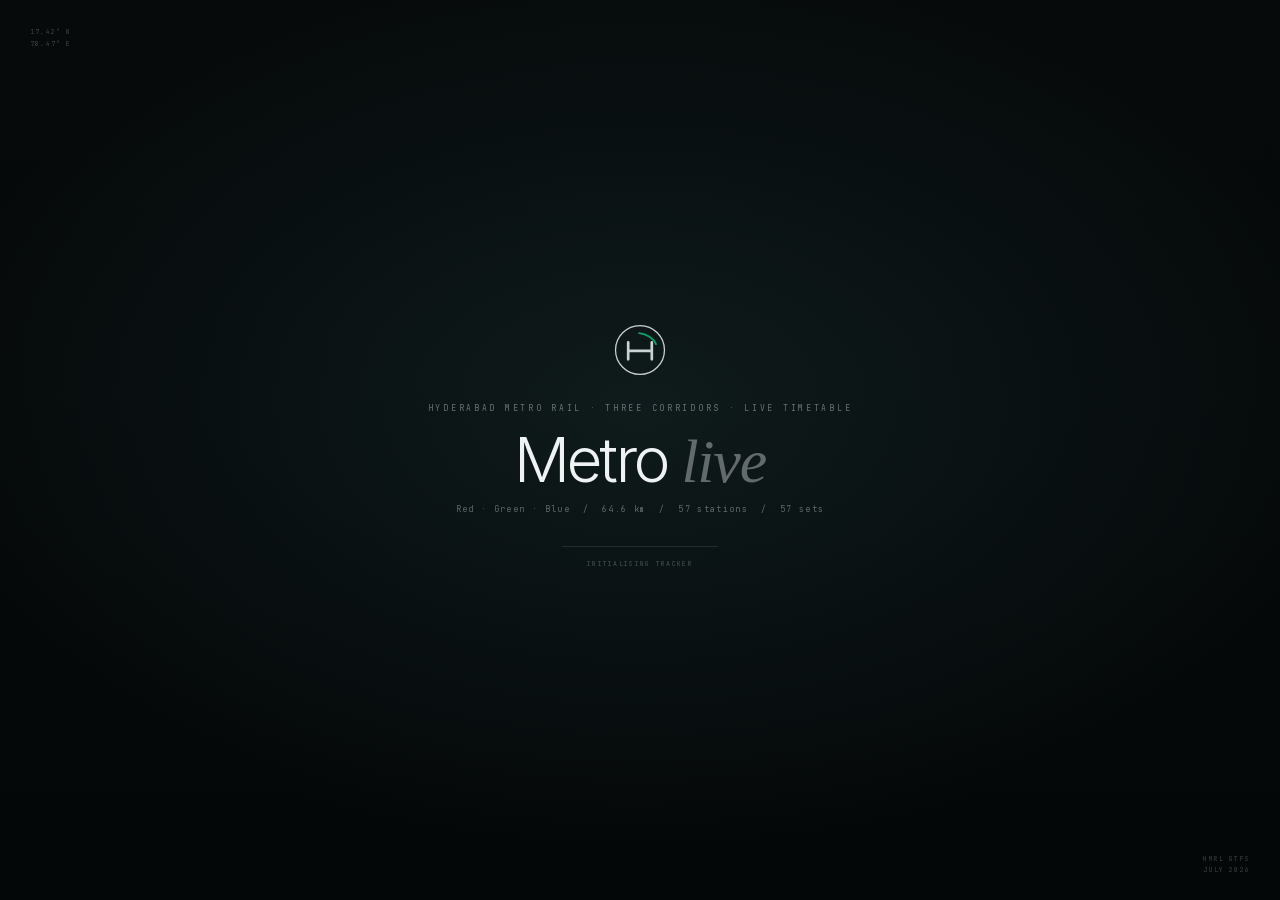
==== commit 232617b6: "network-wide fleet board, honest stats, and cache-safe reloads Correct the fleet statistics against " ====
--- a/index.html
+++ b/index.html
@@ -88,7 +88,7 @@
 <link rel="dns-prefetch" href="https://tiles.openfreemap.org" />
 <link rel="preload" href="assets/fonts/Inter-400.woff2" as="font" type="font/woff2" crossorigin />
 <link rel="preload" href="assets/fonts/JetBrainsMono-400.woff2" as="font" type="font/woff2" crossorigin />
-<link rel="modulepreload" href="js/main.js?v=20261105l" />
+<link rel="modulepreload" href="js/main.js?v=20261106g" />
 
 <script type="application/ld+json">
 {
@@ -114,7 +114,7 @@
 </script>
 
 <link rel="stylesheet" href="vendor/maplibre-gl.css" />
-<link rel="stylesheet" href="css/style.css?v=20261105l" />
+<link rel="stylesheet" href="css/style.css?v=20261106g" />
 <script type="importmap">
 { "imports": { "three": "./vendor/three.module.js" } }
 </script>
@@ -149,7 +149,7 @@
     </div>
     <div class="intro-eyebrow">HYDERABAD METRO RAIL · THREE CORRIDORS · LIVE TIMETABLE</div>
     <h1>Metro<span class="thin"> live</span></h1>
-    <div class="intro-sub">Red · Green · Blue &nbsp;/&nbsp; 64.6 km &nbsp;/&nbsp; 57 stations &nbsp;/&nbsp; 162 sets</div>
+    <div class="intro-sub">Red · Green · Blue &nbsp;/&nbsp; 64.6 km &nbsp;/&nbsp; 57 stations &nbsp;/&nbsp; 57 sets</div>
     <div class="intro-load"><span id="loadBar"></span></div>
     <div class="intro-status" id="loadStatus">INITIALISING TRACKER</div>
   </div>
@@ -180,8 +180,6 @@
 
     <div class="top-mid">
       <span class="live-dot"></span>
-      <span>IN SERVICE</span>
-      <span class="sep"></span>
       <span id="serviceLabel">WEEKDAY</span>
       <span class="sep"></span>
       <span id="clock" class="mono">00:00:00 IST</span>
@@ -214,7 +212,6 @@
   <aside class="journey glass">
     <div class="card-head">
       <span class="card-kicker">NEXT STATION</span>
-      <span class="card-tag"><i></i>IN SERVICE</span>
     </div>
 
     <div class="next-row">
@@ -283,32 +280,52 @@
     </div>
   </section>
 
-  <div class="hint" id="hint">DRAG&nbsp; ORBIT &nbsp;·&nbsp; SCROLL&nbsp; ZOOM &nbsp;·&nbsp; N&nbsp; NIGHT &nbsp;·&nbsp; L&nbsp; LINE &nbsp;·&nbsp; SPACE&nbsp; PAUSE &nbsp;·&nbsp; H&nbsp; HIDE UI</div>
-
-  <nav class="dock glass">
-    <div class="train-select" id="trainSelect">
-      <button class="train-select-btn" id="trainSelectBtn" aria-haspopup="listbox" aria-expanded="false" aria-controls="trainSelectMenu">
-        <span class="ts-dot" id="tsDot" aria-hidden="true"></span>
-        <span class="ts-label">
-          <span class="ts-id" id="tsId">SELECT SET</span>
-          <span class="ts-sub" id="tsSub">NEAREST</span>
-        </span>
-        <svg class="ts-chev" viewBox="0 0 24 24" aria-hidden="true"><path d="M7 10l5 5 5-5" fill="none" stroke="currentColor" stroke-width="1.6" stroke-linecap="round" stroke-linejoin="round"/></svg>
-      </button>
-      <div class="train-select-menu" id="trainSelectMenu" role="listbox" aria-label="Choose a train" hidden>
-        <ul id="trainSelectList"></ul>
+  <div class="hint" id="hint">DRAG&nbsp; ORBIT &nbsp;·&nbsp; SCROLL&nbsp; ZOOM &nbsp;·&nbsp; F&nbsp; FLEET &nbsp;·&nbsp; N&nbsp; NIGHT &nbsp;·&nbsp; L&nbsp; LINE &nbsp;·&nbsp; SPACE&nbsp; PAUSE &nbsp;·&nbsp; H&nbsp; HIDE UI</div>
+
+  <nav class="dock glass" id="dock" aria-label="Network controls">
+    <div class="dock-net">
+      <span class="dock-live"><i></i>LIVE</span>
+      <div class="dock-figure">
+        <b id="fleetTotal">0</b>
+        <span>SETS<br/>IN SERVICE</span>
+      </div>
+      <div class="dock-lines" id="fleetLines" aria-hidden="true">
+        <span class="dock-line" data-line="RED" style="--c:#E31E24"><i></i><b>0</b></span>
+        <span class="dock-line" data-line="GREEN" style="--c:#009846"><i></i><b>0</b></span>
+        <span class="dock-line" data-line="BLUE" style="--c:#007ABB"><i></i><b>0</b></span>
       </div>
     </div>
     <div class="dock-div"></div>
-    <button class="dock-btn primary" id="playBtn" aria-label="Pause">
-      <svg class="ic-pause" viewBox="0 0 24 24"><rect x="6" y="5" width="4" height="14" rx="1" fill="currentColor"/><rect x="14" y="5" width="4" height="14" rx="1" fill="currentColor"/></svg>
-      <svg class="ic-play" viewBox="0 0 24 24"><path d="M8 5.5v13l11-6.5z" fill="currentColor"/></svg>
+    <button class="dock-set" id="fleetBtn" aria-haspopup="dialog" aria-expanded="false" aria-controls="fleetBoard" title="Fleet board (F)">
+      <span class="ts-dot" id="tsDot" aria-hidden="true"></span>
+      <span class="dock-set-text">
+        <span class="ts-id" id="tsId">SELECT SET</span>
+        <span class="ts-sub" id="tsSub">NEAREST</span>
+      </span>
+      <svg class="ts-chev" viewBox="0 0 24 24" aria-hidden="true"><path d="M7 10l5 5 5-5" fill="none" stroke="currentColor" stroke-width="1.6" stroke-linecap="round" stroke-linejoin="round"/></svg>
     </button>
     <div class="dock-div"></div>
-    <button class="dock-btn" id="resetCam" aria-label="Recenter camera" title="Recenter camera (R)">
-      <svg viewBox="0 0 24 24"><path d="M12 3.5l2.2 4.5 4.9.7-3.5 3.4.8 4.9-4.4-2.3-4.4 2.3.8-4.9L4.9 8.7l4.9-.7z" fill="none" stroke="currentColor" stroke-width="1.3" stroke-linejoin="round"/></svg>
-    </button>
+    <div class="dock-controls">
+      <button class="dock-btn primary" id="playBtn" aria-label="Pause">
+        <svg class="ic-pause" viewBox="0 0 24 24"><rect x="6" y="5" width="4" height="14" rx="1" fill="currentColor"/><rect x="14" y="5" width="4" height="14" rx="1" fill="currentColor"/></svg>
+        <svg class="ic-play" viewBox="0 0 24 24"><path d="M8 5.5v13l11-6.5z" fill="currentColor"/></svg>
+      </button>
+      <button class="dock-btn" id="resetCam" aria-label="Recenter camera" title="Recenter camera (R)">
+        <svg viewBox="0 0 24 24"><circle cx="12" cy="12" r="4.1" fill="none" stroke="currentColor" stroke-width="1.3"/><path d="M12 3.2v3.4M12 17.4v3.4M3.2 12h3.4M17.4 12h3.4" stroke="currentColor" stroke-width="1.3" stroke-linecap="round"/></svg>
+      </button>
+    </div>
   </nav>
+
+  <section class="fleet-board glass" id="fleetBoard" role="dialog" aria-label="Fleet board" hidden>
+    <header class="fleet-head">
+      <div>
+        <div class="card-kicker">FLEET BOARD</div>
+        <div class="fleet-headline"><b id="fleetBoardTotal">0</b> SETS IN SERVICE · <span id="fleetBoardService">WEEKDAY</span></div>
+      </div>
+      <button class="fleet-close" id="fleetClose" aria-label="Close fleet board">×</button>
+    </header>
+    <div class="fleet-cols" id="fleetList"></div>
+  </section>
 
   <footer class="footer">
     <span>HYDERABAD METRO · RED / GREEN / BLUE · 64.6 KM · 57 STATIONS</span>
@@ -317,7 +334,6 @@
   </footer>
 
   <div class="stats mono" id="stats"></div>
-  <div class="train-count mono" id="trainCount"></div>
 
   <div class="net-banner mono" id="netBanner" role="status" aria-live="polite" hidden><i></i>OFFLINE · TIMETABLE STILL RUNNING · IMAGERY PAUSED</div>
   <button class="update-toast mono" id="updateToast" type="button" hidden>NEW BUILD READY · TAP TO RELOAD</button>
@@ -344,7 +360,8 @@
   <dl>
     <div><dt>Lines</dt><dd>Red · Green · Blue</dd></div>
     <div><dt>Network</dt><dd>64.6 km · 57 stations</dd></div>
-    <div><dt>Sets</dt><dd>162 blocks · 2,820 trips</dd></div>
+    <div><dt>Fleet</dt><dd>57 sets · 70 weekday duties</dd></div>
+    <div><dt>Weekday trips</dt><dd>1,062</dd></div>
     <div><dt>Formation</dt><dd>D–M–D · 3 cars</dd></div>
     <div><dt>Gauge</dt><dd>1,435 mm</dd></div>
     <div><dt>Power</dt><dd>25 kV AC OHE</dd></div>
@@ -355,6 +372,6 @@
   <p class="notes-small">Timetable and station data © Hyderabad Metro Rail Ltd., July 2026 GTFS (Open Data Telangana). Satellite imagery © Esri, Maxar, Earthstar Geographics. 3D buildings © OpenFreeMap / OpenStreetMap contributors. An independent visual study, not an operational feed.</p>
 </div>
 
-<script type="module" src="js/main.js?v=20261105l"></script>
+<script type="module" src="js/main.js?v=20261106g"></script>
 </body>
 </html>
--- a/css/style.css
+++ b/css/style.css
@@ -328,10 +328,64 @@
 .dock {
   position: absolute; z-index: 10;
   left: 50%; bottom: 22px; transform: translateX(-50%);
-  height: 46px; padding: 5px 8px;
-  display: flex; align-items: center; gap: 5px;
-  border-radius: 999px;
-}
+  width: min(660px, calc(100vw - 32px));
+  height: 56px; padding: 0 8px 0 16px;
+  display: flex; align-items: center; gap: 10px;
+  border-radius: 4px;
+}
+.dock-net { display: flex; align-items: center; gap: 13px; flex: none; }
+.dock-live {
+  display: flex; align-items: center; gap: 6px;
+  font-family: var(--mono); font-size: 6.5px; letter-spacing: 0.2em;
+  color: rgba(235, 242, 243, 0.5);
+}
+.dock-live i {
+  width: 5px; height: 5px; border-radius: 50%;
+  background: #5cd6a0;
+  box-shadow: 0 0 8px rgba(92, 214, 160, 0.8);
+  animation: live 2.4s ease-out infinite;
+}
+.dock-figure { display: flex; align-items: center; gap: 8px; }
+.dock-figure b {
+  font-size: 23px; font-weight: 300; letter-spacing: -0.04em; line-height: 1;
+  color: #f4f8f8; font-variant-numeric: tabular-nums;
+  min-width: 26px; text-align: right;
+}
+.dock-figure span {
+  font-family: var(--mono); font-size: 5.5px; line-height: 1.5;
+  letter-spacing: 0.14em; color: rgba(235, 242, 243, 0.36);
+}
+.dock-lines { display: flex; gap: 9px; padding-left: 2px; }
+.dock-line {
+  display: flex; align-items: center; gap: 4px;
+  font-family: var(--mono); font-size: 7px;
+  color: rgba(235, 242, 243, 0.55);
+  font-variant-numeric: tabular-nums;
+}
+.dock-line i {
+  width: 5px; height: 5px; border-radius: 50%;
+  background: var(--c); box-shadow: 0 0 6px var(--c);
+}
+.dock-line b { font-weight: 500; color: rgba(240, 246, 247, 0.9); }
+.dock-div { width: 1px; height: 22px; background: var(--line-soft); flex: none; }
+.dock-set {
+  flex: 1 1 auto; min-width: 0; height: 40px;
+  display: flex; align-items: center; gap: 10px;
+  padding: 0 10px;
+  border: 1px solid transparent; border-radius: 3px;
+  background: transparent; cursor: pointer; text-align: left; color: var(--ink);
+  transition: background 180ms, border-color 180ms;
+}
+.dock-set:hover, .dock-set.open {
+  background: rgba(255, 255, 255, 0.055);
+  border-color: var(--line-soft);
+}
+.dock-set-text {
+  flex: 1; min-width: 0; display: flex; flex-direction: column;
+  align-items: flex-start; gap: 3px; line-height: 1.05;
+  overflow: hidden;
+}
+.dock-controls { display: flex; align-items: center; gap: 2px; flex: none; }
 .dock-btn {
   height: 34px; min-width: 34px; padding: 0 9px;
   border: 1px solid transparent; background: transparent; border-radius: 999px;
@@ -345,10 +399,20 @@
 .dock-btn.primary .ic-play { display: none; }
 .dock-btn.primary.paused .ic-play { display: block; }
 .dock-btn.primary.paused .ic-pause { display: none; }
-.dock-div { width: 1px; height: 18px; background: var(--line); margin: 0 3px; }
+/* A single hairline ring, in the same voice as the panel rules. */
+.dock-set:focus-visible,
+.dock-btn:focus-visible {
+  outline: 1px solid rgba(238, 243, 244, 0.5);
+  outline-offset: 2px;
+}
+.fleet-close:focus-visible,
+.fleet-row:focus-visible {
+  outline: 1px solid rgba(238, 243, 244, 0.5);
+  outline-offset: -1px;
+}
 
 .hint {
-  position: absolute; z-index: 8; left: 50%; bottom: 78px; transform: translateX(-50%);
+  position: absolute; z-index: 8; left: 50%; bottom: 86px; transform: translateX(-50%);
   font-family: var(--mono); font-size: 6.5px; letter-spacing: 0.16em;
   color: rgba(235,242,243,0.34); pointer-events: none;
   white-space: nowrap;
@@ -537,6 +601,8 @@
 body.hide-ui .grade,
 body.hide-ui .vignette,
 body.hide-ui .grain { opacity: 0; pointer-events: none; }
+/* The board keeps an animation fill, so opacity alone cannot hide it. */
+body.hide-ui .fleet-board { display: none; }
 
 /* ---------- responsive ---------- */
 @media (max-width: 1180px) {
@@ -549,7 +615,14 @@
   .topbar { padding: 16px 16px 0; }
   .weather { display: none; }
   .brand-name { font-size: 10.5px; }
-  .brand-sub { font-size: 7px; }
+  .brand-sub {
+    font-size: 6.5px;
+    letter-spacing: 0.12em;
+    white-space: nowrap;
+    overflow: hidden;
+    text-overflow: ellipsis;
+  }
+  .brand-sub span { margin: 0 3px; }
   .telemetry { display: none; }
   .journey {
     left: 14px; right: 14px; bottom: 72px; width: auto;
@@ -560,7 +633,14 @@
   .upcoming { display: none; }
   .hint, .footer-mid { display: none; }
   .footer { left: 14px; right: 14px; bottom: 6px; font-size: 5.5px; }
-  .dock { bottom: 14px; }
+  .dock { bottom: 14px; width: calc(100vw - 20px); height: 52px; padding: 0 6px 0 12px; gap: 8px; }
+  .dock-lines { display: none; }
+  .dock-live { display: none; }
+  .dock-figure b { font-size: 20px; min-width: 22px; }
+  .dock-figure span { font-size: 5px; }
+  .dock-set { padding: 0 8px; }
+  .dock-div { height: 18px; }
+  .ts-sub { max-width: 128px; }
   .notes { padding: 22px; }
   .intro-sub { font-size: 7px; padding: 0 20px; }
 }
@@ -619,96 +699,178 @@
   box-shadow: 0 0 10px 1px var(--c);
 }
 
-/* ---------- train selector ---------- */
-.train-select { position: relative; }
-.train-select-btn {
-  height: 34px;
-  min-width: 214px;
-  display: flex;
-  align-items: center;
-  gap: 9px;
-  padding: 0 9px 0 12px;
-  border: 1px solid transparent;
-  border-radius: 999px;
-  background: transparent;
-  color: var(--ink);
-  cursor: pointer;
-  transition: background 180ms, border-color 180ms;
-}
-.train-select-btn:hover,
-.train-select.open .train-select-btn {
-  background: rgba(255, 255, 255, 0.065);
-  border-color: var(--line-soft);
-}
+/* ---------- selected set + fleet board ---------- */
 .ts-dot {
   width: 7px; height: 7px; border-radius: 50%;
   flex: none;
   background: var(--blue);
-  box-shadow: 0 0 10px 1px currentColor;
-}
-.ts-label { display: flex; flex-direction: column; align-items: flex-start; gap: 2px; flex: 1; min-width: 0; line-height: 1.05; }
+  box-shadow: 0 0 10px 1px var(--ts-c, var(--blue));
+}
 .ts-id { font-family: var(--mono); font-size: 8.5px; letter-spacing: 0.14em; color: #f2f6f7; }
 .ts-sub {
-  max-width: 168px;
+  max-width: 100%;
   overflow: hidden; text-overflow: ellipsis; white-space: nowrap;
   font-family: var(--mono); font-size: 6.5px; letter-spacing: 0.13em;
   color: rgba(235, 242, 243, 0.42);
 }
-.ts-chev { width: 13px; height: 13px; flex: none; opacity: 0.55; transition: transform 220ms ease; }
-.train-select.open .ts-chev { transform: rotate(180deg); }
-
-.train-select-menu {
+.ts-chev {
+  width: 13px; height: 13px; flex: none; opacity: 0.55;
+  transition: transform 220ms ease;
+}
+.dock-set.open .ts-chev { transform: rotate(180deg); }
+
+.fleet-board {
   position: absolute;
-  left: 0;
-  bottom: calc(100% + 10px);
-  z-index: 40;
-  width: 322px;
-  max-height: 340px;
+  left: 50%;
+  bottom: 90px;
+  transform: translateX(-50%);
+  z-index: 45;
+  width: min(780px, calc(100vw - 32px));
+  max-height: min(72vh, 620px);
+  padding: 15px 16px 8px;
+  border-radius: 4px;
+  display: flex;
+  flex-direction: column;
+  background: linear-gradient(160deg, rgba(10, 16, 19, 0.988), rgba(5, 9, 11, 0.98));
+  backdrop-filter: blur(26px) saturate(1.06);
+  -webkit-backdrop-filter: blur(26px) saturate(1.06);
+  box-shadow: 0 30px 90px rgba(0, 0, 0, 0.7), inset 0 1px 0 rgba(255, 255, 255, 0.05);
+  animation: fleet-in 170ms ease both;
+}
+.fleet-board[hidden] { display: none; }
+@keyframes fleet-in {
+  from { opacity: 0; transform: translate(-50%, 6px); }
+  to { opacity: 1; transform: translate(-50%, 0); }
+}
+.fleet-head {
+  display: flex;
+  align-items: flex-start;
+  justify-content: space-between;
+  gap: 18px;
+  padding-bottom: 12px;
+  border-bottom: 1px solid var(--line-soft);
+}
+.fleet-headline {
+  margin-top: 7px;
+  font-family: var(--mono);
+  font-size: 8px;
+  letter-spacing: 0.16em;
+  color: rgba(235, 242, 243, 0.45);
+}
+.fleet-headline b {
+  font-size: 14px;
+  font-weight: 400;
+  letter-spacing: 0;
+  color: #f2f7f8;
+  margin-right: 3px;
+}
+.fleet-headline span { color: rgba(235, 242, 243, 0.68); }
+.fleet-close {
+  border: 0; background: transparent;
+  color: rgba(235, 242, 243, 0.45);
+  font-size: 20px; line-height: 1; cursor: pointer;
+  padding: 0 2px 2px;
+}
+.fleet-close:hover { color: #fff; }
+.fleet-cols {
+  display: flex;
+  align-items: stretch;
+  gap: 0 26px;
   overflow-y: auto;
-  padding: 6px;
-  border: 1px solid rgba(255, 255, 255, 0.16);
-  border-radius: 9px;
-  background: linear-gradient(160deg, #0c1317, #05090b);
-  box-shadow: 0 22px 60px rgba(0, 0, 0, 0.65), inset 0 1px 0 rgba(255, 255, 255, 0.05);
-  animation: ts-in 160ms ease both;
-}
-@keyframes ts-in {
-  from { opacity: 0; transform: translateY(5px) scale(0.985); }
-  to { opacity: 1; transform: none; }
-}
-.train-select-menu ul { list-style: none; margin: 0; padding: 0; display: flex; flex-direction: column; gap: 2px; }
-.ts-option {
+  overflow-x: clip;
+  padding-top: 2px;
+  scrollbar-width: thin;
+  scrollbar-color: rgba(255,255,255,0.16) transparent;
+}
+.fleet-stack {
+  flex: 1 1 0;
+  min-width: 0;
+  display: flex;
+  flex-direction: column;
+}
+.fleet-stack + .fleet-stack {
+  border-left: 1px solid var(--line-soft);
+  padding-left: 26px;
+}
+.fleet-col { min-width: 0; display: flex; flex-direction: column; }
+.fleet-col-head {
+  position: sticky;
+  top: 0;
+  z-index: 1;
+  display: flex; align-items: center; justify-content: space-between;
+  gap: 8px;
+  padding: 10px 2px 8px;
+  background: #080d10;
+  border-bottom: 1px solid var(--line-soft);
+}
+.fleet-col-name {
+  display: flex; align-items: center; gap: 7px;
+  font-family: var(--mono); font-size: 7px; letter-spacing: 0.16em;
+  color: rgba(240, 246, 247, 0.8);
+}
+.fleet-col-name i {
+  width: 6px; height: 6px; border-radius: 50%;
+  background: var(--c); box-shadow: 0 0 8px var(--c);
+}
+.fleet-col-count {
+  font-family: var(--mono); font-size: 7px;
+  color: rgba(235, 242, 243, 0.4);
+  font-variant-numeric: tabular-nums;
+}
+.fleet-list { list-style: none; margin: 0; padding: 0; }
+.fleet-row {
+  width: 100%;
   display: grid;
-  grid-template-columns: 34px minmax(0, 1fr) auto;
+  grid-template-columns: auto minmax(0, 1fr) auto auto;
+  gap: 10px;
   align-items: center;
-  gap: 10px;
-  padding: 8px 9px;
-  border: 1px solid transparent;
-  border-radius: 5px;
+  padding: 6px 4px;
+  border: 0;
+  border-bottom: 1px solid rgba(255, 255, 255, 0.045);
+  border-radius: 3px;
+  background: transparent;
+  color: inherit;
+  text-align: left;
   cursor: pointer;
-  transition: background 120ms, border-color 120ms;
-}
-.ts-option:hover, .ts-option.cursor { background: rgba(255, 255, 255, 0.07); }
-.ts-option.active { border-color: rgba(255, 255, 255, 0.16); background: rgba(255, 255, 255, 0.045); }
-.ts-badge {
-  padding: 3px 0;
-  border-radius: 3px;
-  background: var(--c);
-  color: #fff;
+  transition: background 120ms;
+}
+.fleet-row:last-child { border-bottom: 0; }
+.fleet-row:hover, .fleet-row.cursor { background: rgba(255, 255, 255, 0.07); }
+.fleet-row.cursor { box-shadow: inset 2px 0 0 rgba(255, 255, 255, 0.38); }
+.fleet-row.active { background: rgba(255, 255, 255, 0.045); box-shadow: inset 2px 0 0 var(--c); }
+.fleet-row-id {
+  display: flex; align-items: center; gap: 6px;
+  font-family: var(--mono); font-size: 9px; letter-spacing: 0.08em;
+  color: #f2f6f7;
+  white-space: nowrap;
+}
+.fleet-row-id i { width: 4px; height: 4px; border-radius: 50%; background: var(--c); flex: none; }
+.fleet-row-dest {
+  min-width: 0;
   font-family: var(--mono); font-size: 6.5px; letter-spacing: 0.1em;
-  text-align: center;
-}
-.ts-option-main { display: flex; flex-direction: column; gap: 2px; min-width: 0; }
-.ts-option-main b { font-family: var(--mono); font-size: 8.5px; font-weight: 500; letter-spacing: 0.12em; color: #f2f6f7; }
-.ts-option-main em {
-  font-style: normal; font-family: var(--mono); font-size: 6px; letter-spacing: 0.12em;
-  color: rgba(235, 242, 243, 0.42);
+  color: rgba(235, 242, 243, 0.4);
   overflow: hidden; text-overflow: ellipsis; white-space: nowrap;
 }
-.ts-option-meta { display: flex; flex-direction: column; align-items: flex-end; gap: 2px; }
-.ts-option-meta b { font-family: var(--mono); font-size: 7.5px; font-weight: 500; letter-spacing: 0.06em; color: rgba(235, 242, 243, 0.82); }
-.ts-option-meta em { font-style: normal; font-family: var(--mono); font-size: 6px; letter-spacing: 0.05em; color: rgba(235, 242, 243, 0.34); }
-.ts-empty { padding: 14px 12px; font-family: var(--mono); font-size: 7px; letter-spacing: 0.1em; color: rgba(235, 242, 243, 0.4); }
+.fleet-row-speed {
+  font-family: var(--mono); font-size: 8px; font-weight: 500;
+  color: rgba(240, 246, 247, 0.85);
+  font-variant-numeric: tabular-nums;
+  white-space: nowrap;
+  text-align: right;
+}
+.fleet-row-dist {
+  min-width: 44px;
+  font-style: normal; font-family: var(--mono); font-size: 6.5px;
+  color: rgba(235, 242, 243, 0.32);
+  font-variant-numeric: tabular-nums;
+  white-space: nowrap;
+  text-align: right;
+}
+.fleet-empty {
+  padding: 14px 2px;
+  font-family: var(--mono); font-size: 7px; letter-spacing: 0.1em;
+  color: rgba(235, 242, 243, 0.4);
+}
 
 /* ---------- night / day icon ---------- */
 .icon-btn.mode .ic-moon { display: none; }
@@ -737,15 +899,6 @@
   backdrop-filter: blur(10px);
 }
 body.show-stats .stats { display: block; }
-.train-count {
-  position: absolute;
-  z-index: 9;
-  right: 30px;
-  top: 104px;
-  font-size: 7px;
-  letter-spacing: 0.16em;
-  color: rgba(235, 242, 243, 0.4);
-}
 
 /* ---------- night grade ---------- */
 /* The day and night grades are separate layers so the crossfade can be slow
@@ -783,13 +936,24 @@
 
 @media (max-width: 860px) {
   .line-switch { left: 14px; top: 84px; }
-  .train-select-btn { min-width: 0; padding-right: 6px; }
-  .ts-sub { max-width: 108px; }
-  .train-select-menu { width: 284px; }
-  .train-count { display: none; }
   .stats { display: none !important; }
   .net-banner { top: 72px; font-size: 6px; max-width: calc(100vw - 28px); overflow: hidden; text-overflow: ellipsis; }
-  .update-toast { bottom: 78px; white-space: nowrap; }
+  .update-toast { bottom: 76px; white-space: nowrap; }
+  .fleet-board {
+    width: calc(100vw - 20px);
+    bottom: 78px;
+    max-height: min(72vh, 600px);
+    padding: 13px 12px 6px;
+  }
+  .fleet-cols { flex-direction: column; gap: 0; }
+  .fleet-stack { flex: none; }
+  .fleet-stack + .fleet-stack {
+    border-left: 0;
+    border-top: 1px solid var(--line-soft);
+    margin-top: 8px;
+    padding-left: 0;
+    padding-top: 2px;
+  }
   .install-sheet { padding: 22px 20px 18px; }
   .install-sheet h2 { font-size: 24px; }
   .install-steps li { grid-template-columns: 82px 1fr; gap: 10px; }
@@ -804,10 +968,10 @@
     padding-right: calc(30px + env(safe-area-inset-right));
   }
   .line-switch { left: calc(30px + env(safe-area-inset-left)); top: calc(104px + env(safe-area-inset-top)); }
-  .train-count { right: calc(30px + env(safe-area-inset-right)); top: calc(104px + env(safe-area-inset-top)); }
   .journey { left: calc(30px + env(safe-area-inset-left)); bottom: calc(94px + env(safe-area-inset-bottom)); }
   .telemetry { right: calc(30px + env(safe-area-inset-right)); bottom: calc(94px + env(safe-area-inset-bottom)); }
   .dock { bottom: calc(22px + env(safe-area-inset-bottom)); }
+  .fleet-board { bottom: calc(90px + env(safe-area-inset-bottom)); }
   .footer {
     left: calc(30px + env(safe-area-inset-left));
     right: calc(30px + env(safe-area-inset-right));
@@ -830,6 +994,7 @@
       bottom: calc(72px + env(safe-area-inset-bottom));
     }
     .dock { bottom: calc(14px + env(safe-area-inset-bottom)); }
+    .fleet-board { bottom: calc(78px + env(safe-area-inset-bottom)); }
     .footer {
       left: calc(14px + env(safe-area-inset-left));
       right: calc(14px + env(safe-area-inset-right));
@@ -839,3 +1004,23 @@
     .net-banner { top: calc(72px + env(safe-area-inset-top)); }
   }
 }
+
+/* Very narrow phones: give the top bar and dock a little more room. */
+@media (max-width: 380px) {
+  .topbar {
+    padding-left: calc(12px + env(safe-area-inset-left));
+    padding-right: calc(12px + env(safe-area-inset-right));
+  }
+  .brand { gap: 9px; }
+  .brand-mark { width: 30px; height: 30px; }
+  .brand-name { font-size: 9.5px; letter-spacing: 0.16em; }
+  .brand-sub { font-size: 5.8px; letter-spacing: 0.1em; }
+  .top-right { gap: 8px; }
+  .icon-btn { width: 32px; height: 32px; }
+  .dock { padding: 0 4px 0 10px; gap: 6px; }
+  .dock-figure b { font-size: 18px; min-width: 20px; }
+  .dock-set { padding: 0 4px; }
+  .dock-controls { gap: 0; }
+  .dock-btn { min-width: 32px; padding: 0 6px; }
+  .dock-btn.primary { width: 34px; }
+}
